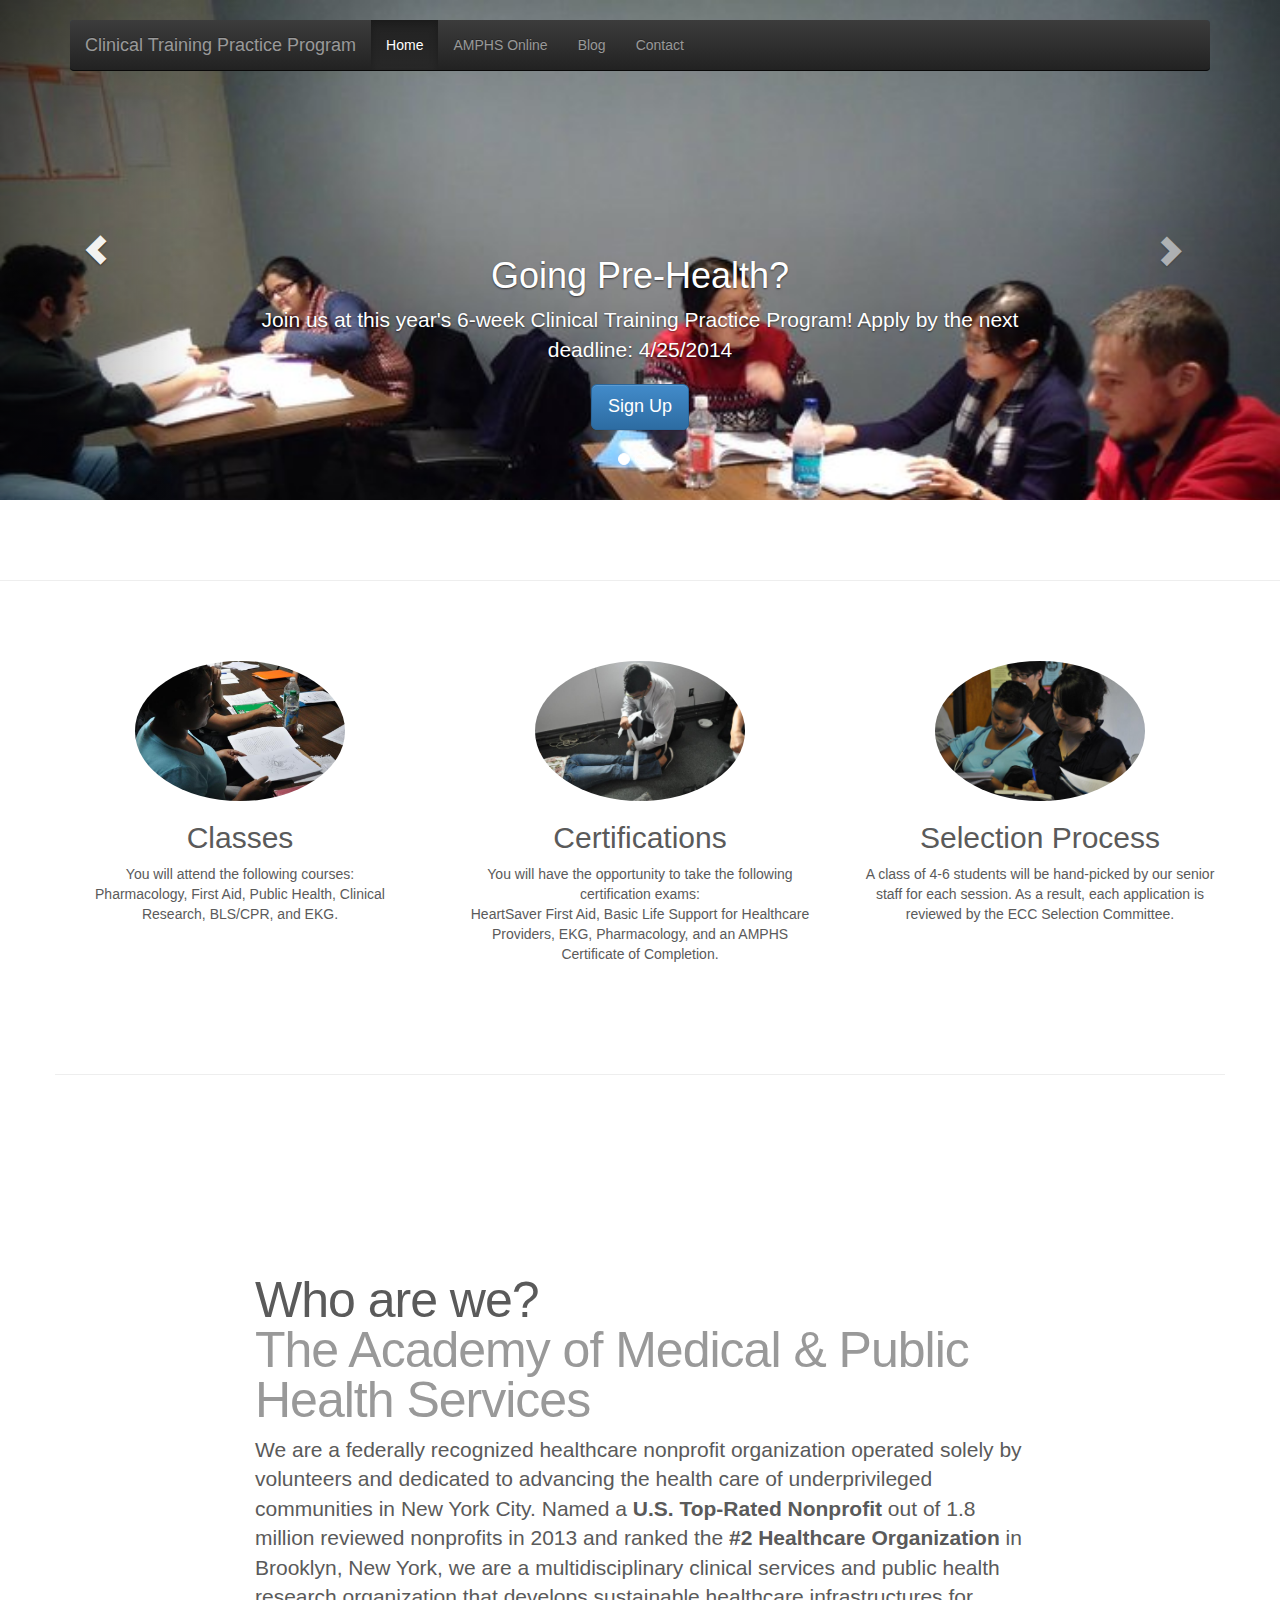
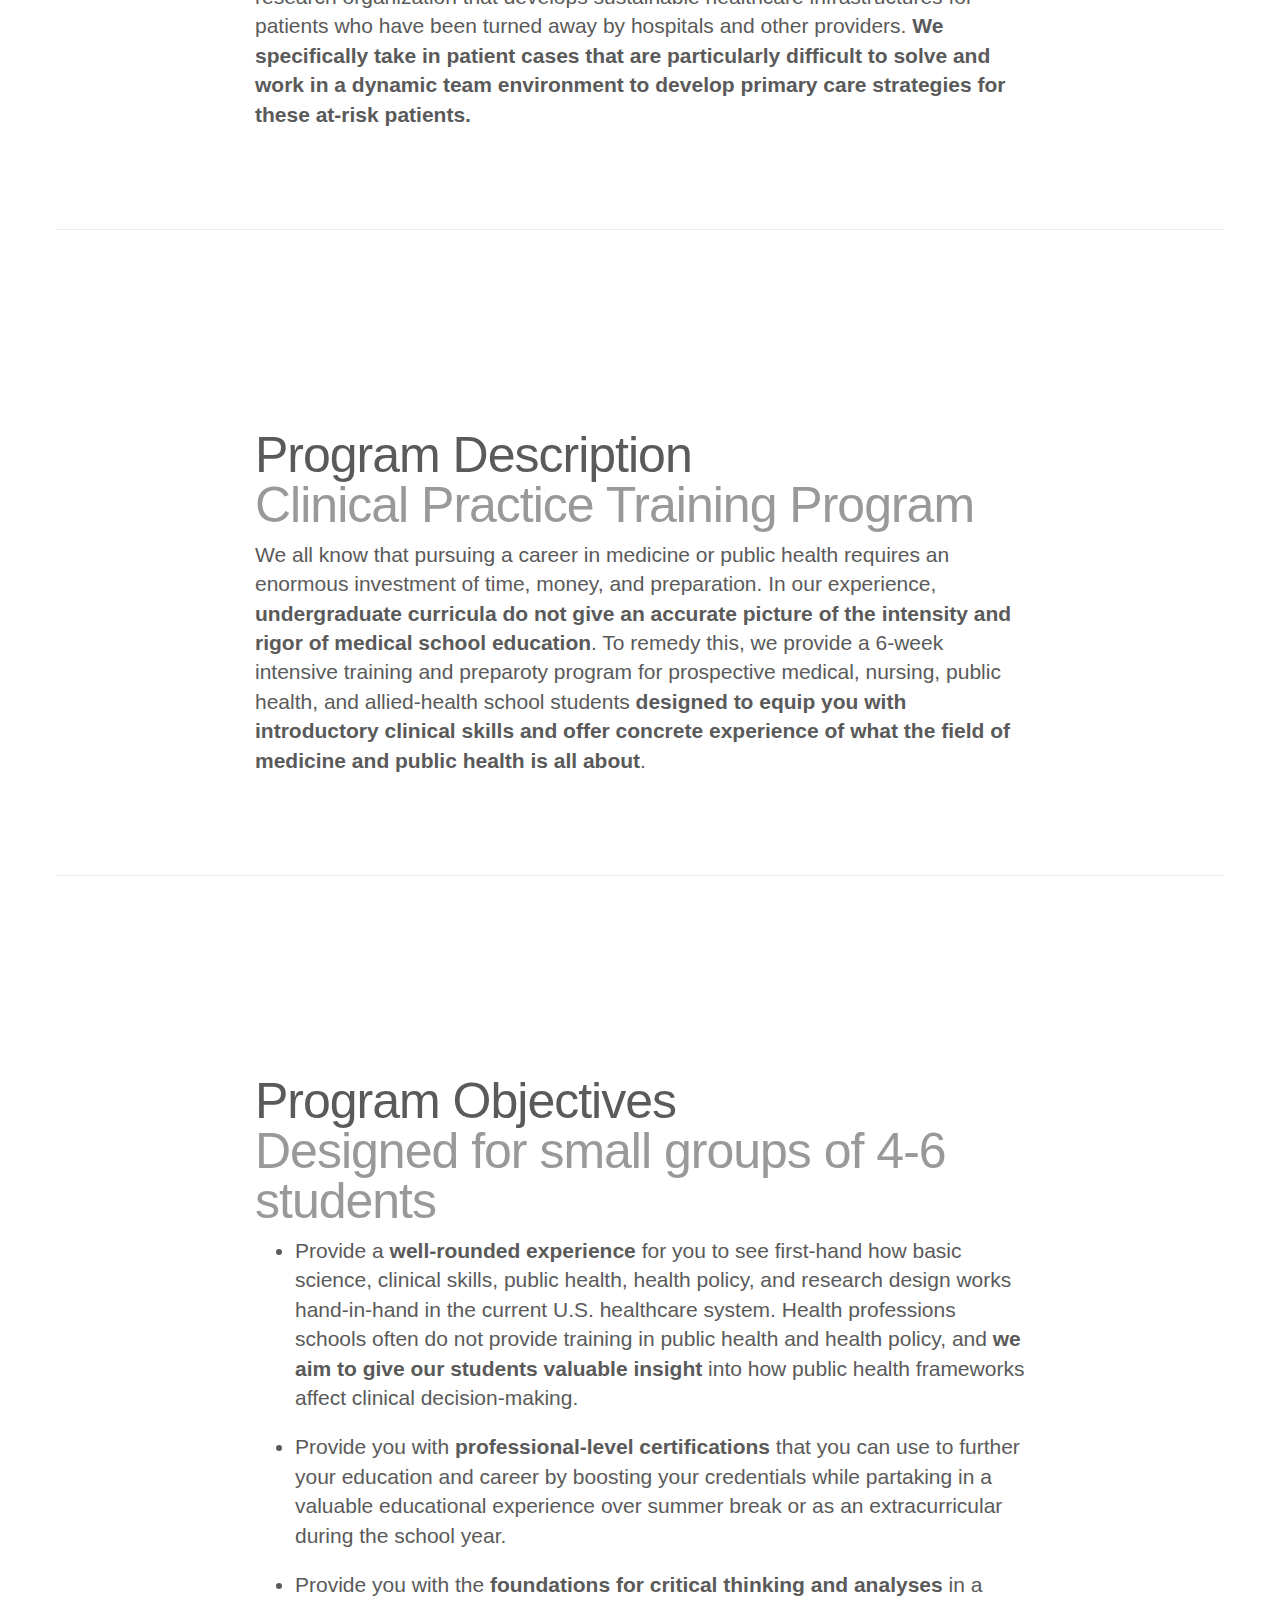
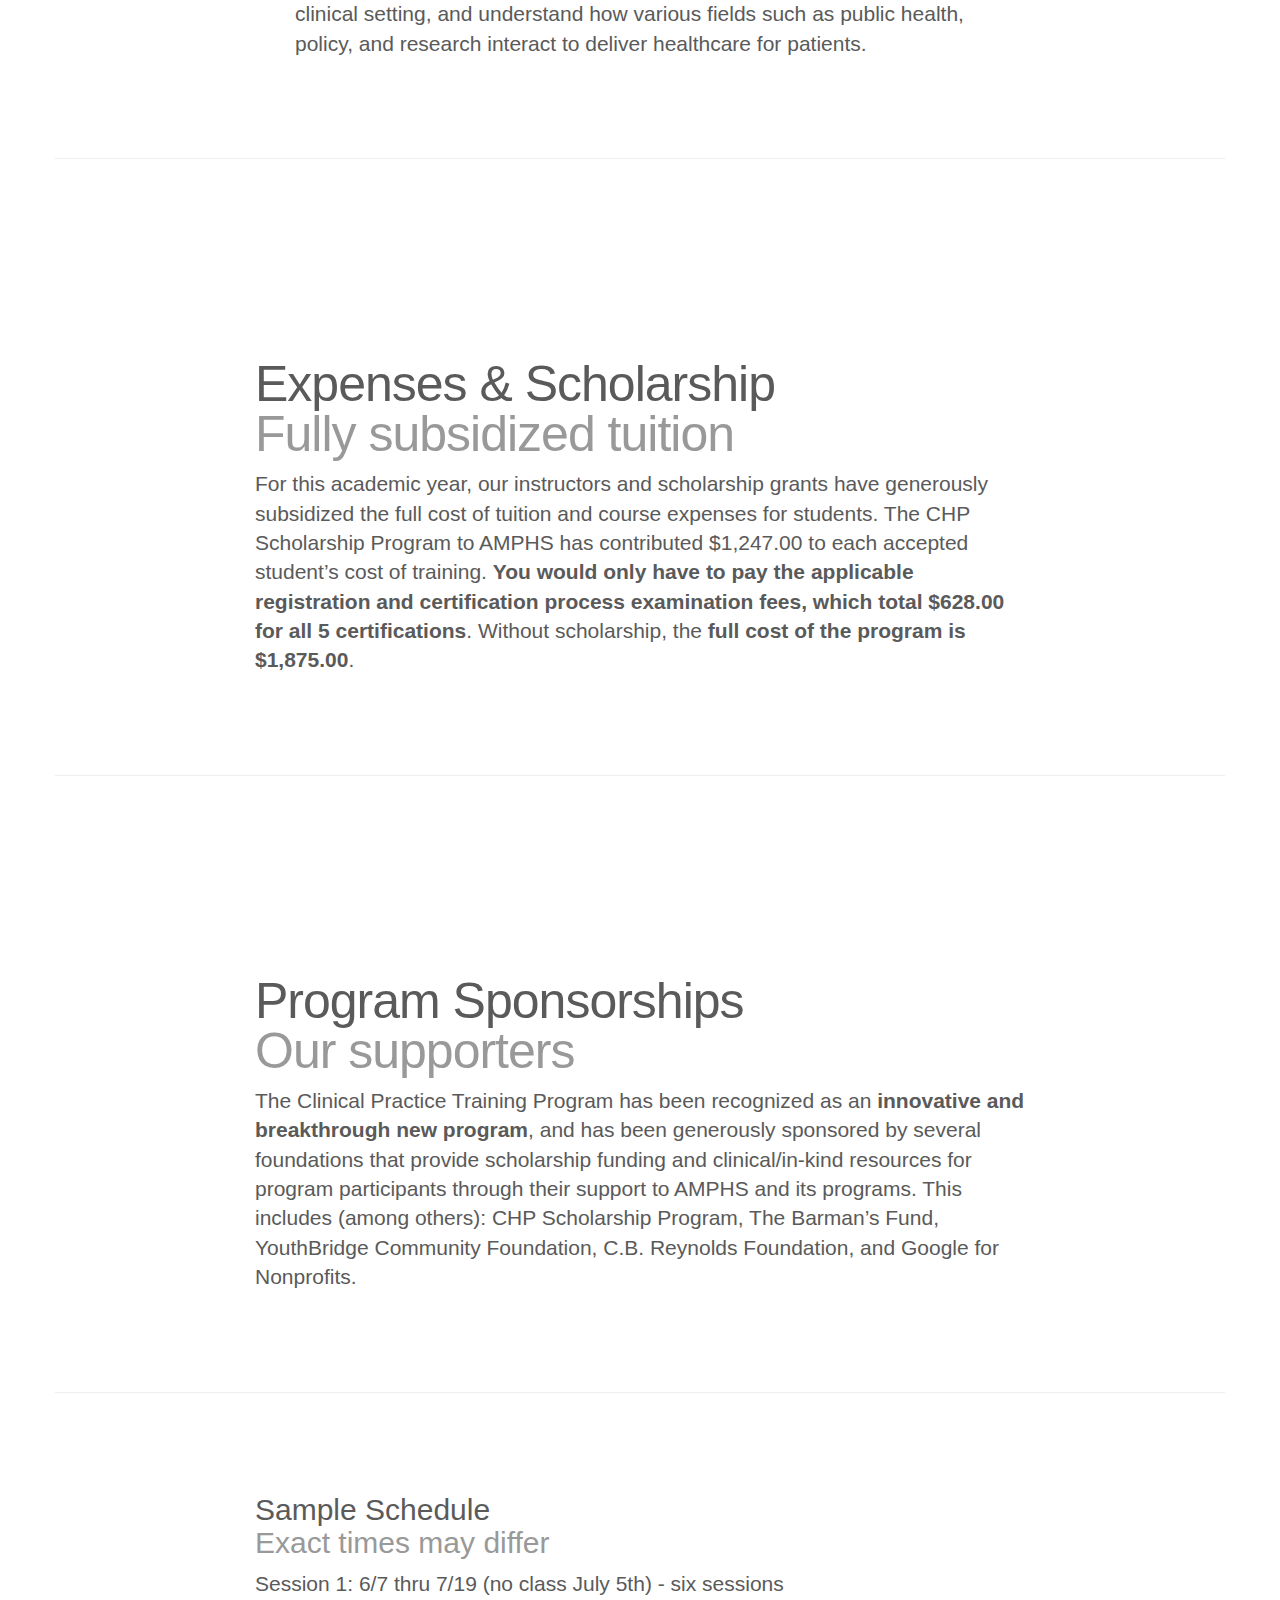
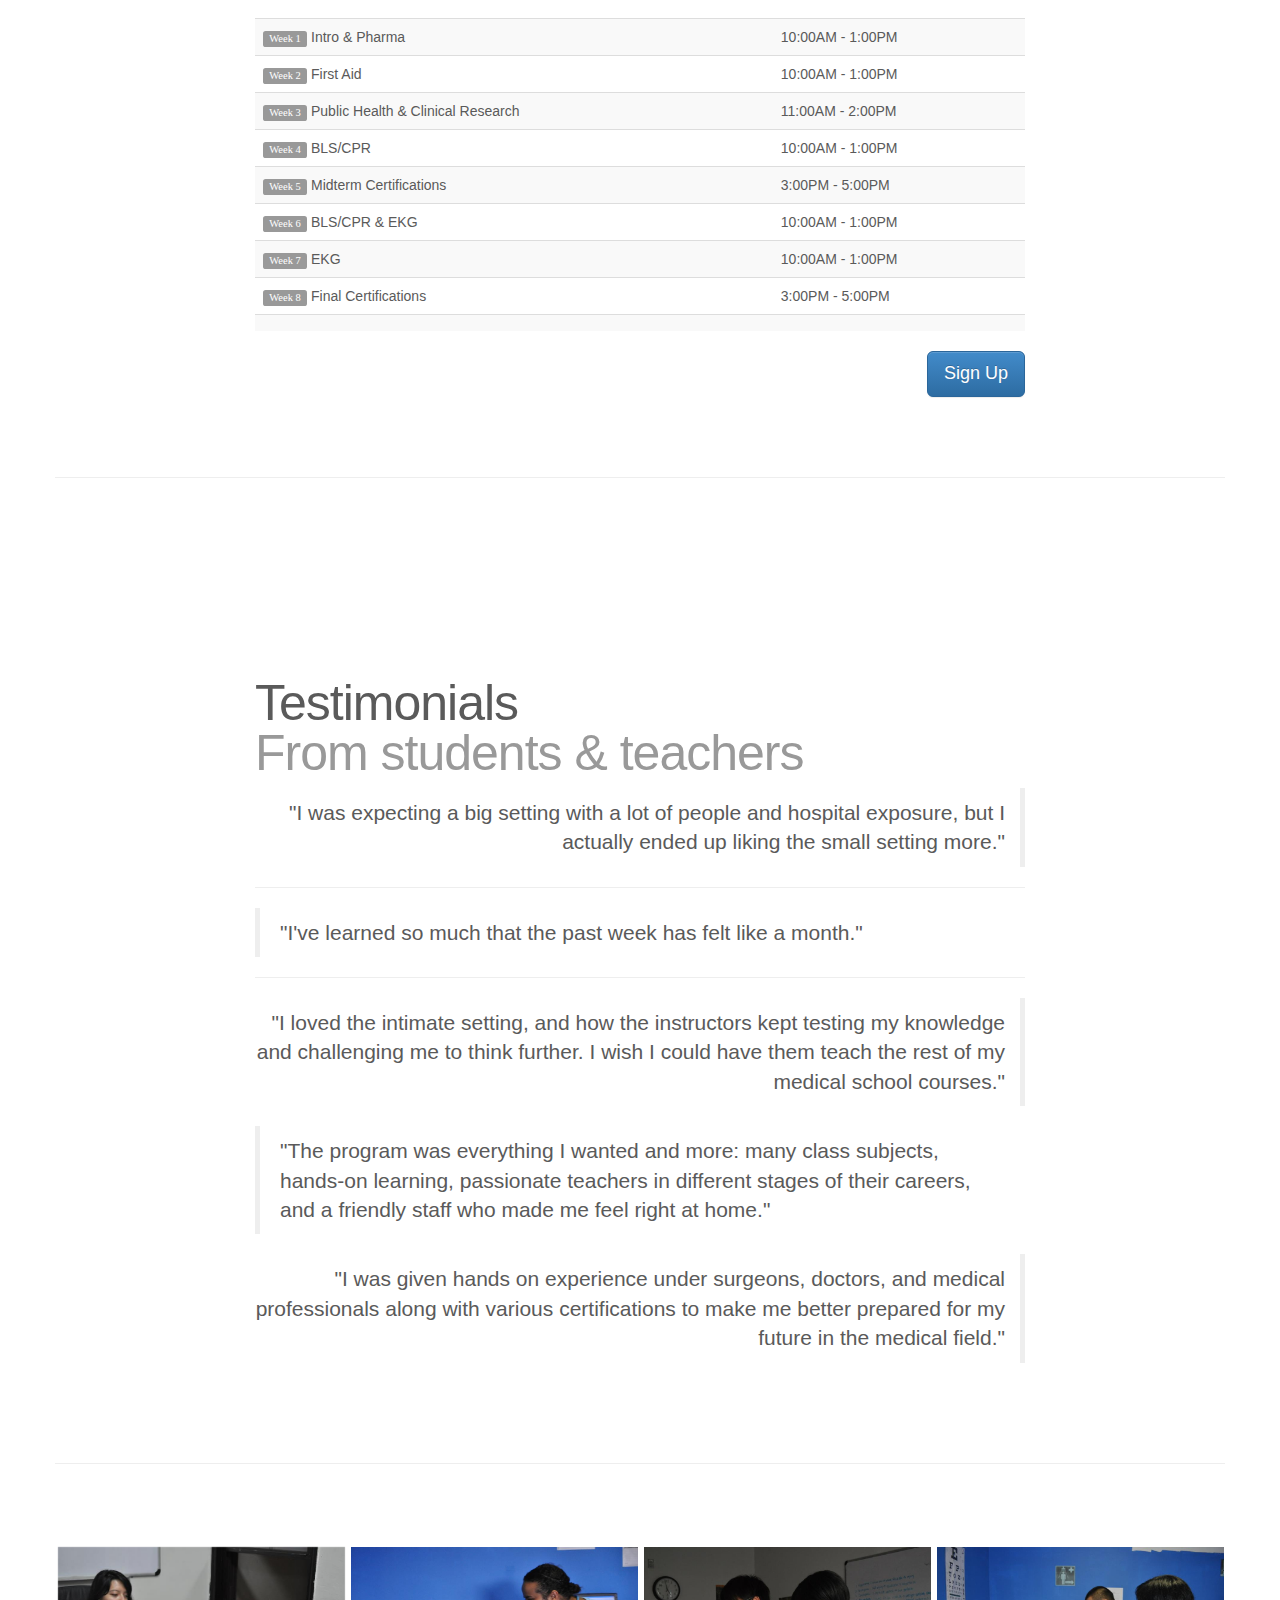
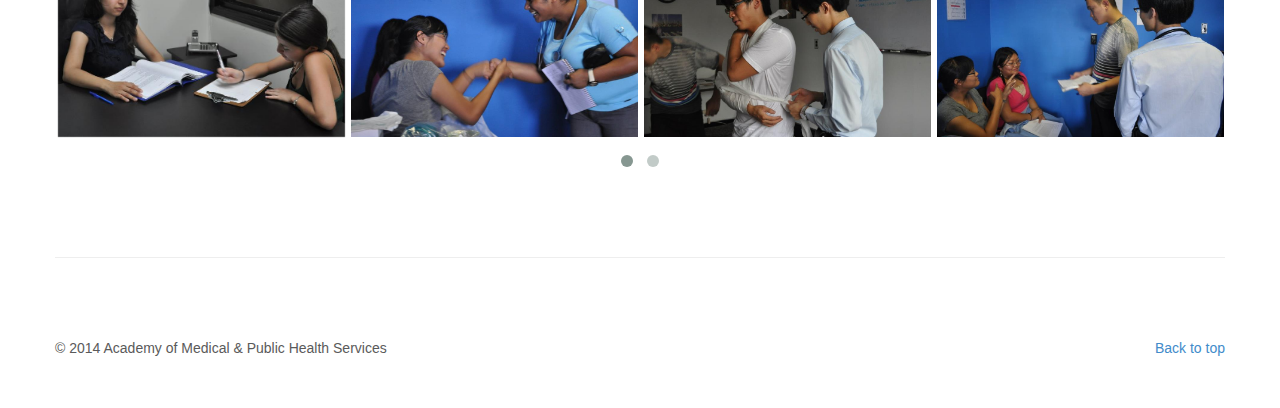
==== bootcamp.html @ 2141a736 "final changes" ====
<!DOCTYPE html>
<html lang="en">
  <head>
    <meta charset="utf-8">
    <meta http-equiv="X-UA-Compatible" content="IE=edge">
    <meta name="viewport" content="width=device-width, initial-scale=1">
    <meta name="description" content="">
    <meta name="author" content="">
    <link rel="shortcut icon" href="../lib/ico/favicon.ico">

    <title>AMPHS Clinical Bootcamp</title>

    <!-- Bootstrap core CSS -->
    <link href="lib/css/bootstrap.min.css" rel="stylesheet">
    <link href="lib/css/bootstrap-theme.min.css" rel="stylesheet">
    <link href="lib/css/owl.carousel.css" rel="stylesheet">
    <link href="lib/css/owl.theme.css" rel="stylesheet">
    <link href="style.css" rel="stylesheet">
    <script src="lib/js/countdown.js"></script>

    <!-- Just for debugging purposes. Don't actually copy this line! -->
    <!--[if lt IE 9]><script src="../../assets/js/ie8-responsive-file-warning.js"></script><![endif]-->

    <!-- HTML5 shim and Respond.js IE8 support of HTML5 elements and media queries -->
    <!--[if lt IE 9]>
      <script src="https://oss.maxcdn.com/libs/html5shiv/3.7.0/html5shiv.js"></script>
      <script src="https://oss.maxcdn.com/libs/respond.js/1.4.2/respond.min.js"></script>
    <![endif]-->

    <!-- Custom styles for this template -->
    <link href="lib/css/carousel.css" rel="stylesheet">
  </head>
<!-- NAVBAR
================================================== -->
  <body>
    <div class="navbar-wrapper">
      <div class="container">
        <div class="navbar navbar-inverse navbar-static-top" role="navigation">
          <div class="container">
            <div class="navbar-header">
              <button type="button" class="navbar-toggle" data-toggle="collapse" data-target=".navbar-collapse">
                <span class="sr-only">Toggle navigation</span>
                <span class="icon-bar"></span>
                <span class="icon-bar"></span>
                <span class="icon-bar"></span>
              </button>
              <a class="navbar-brand" href="#">Clinical Training Practice Program</a>
            </div>
            <div class="navbar-collapse collapse">
              <ul class="nav navbar-nav">
                <li class="active"><a href="#">Home</a></li>
                <li><a href="http://www.amphsonline.org">AMPHS Online</a></li>
                <li><a href="http://www.amphsnationalnews.wordpress.com/">Blog</a></li>
                <li><a href="http://www.amphsonline.org/contact/">Contact</a></li>
              </ul>
            </div>
          </div>
        </div>
      </div>
    </div>


    <!-- Carousel
    ================================================== -->
    <div id="myCarousel" class="carousel slide" data-ride="carousel">
      <!-- Indicators -->
      <ol class="carousel-indicators">
        <li data-target="#myCarousel" data-slide-to="0" class="active"></li>
        <li data-target="#myCarousel" data-slide-to="1"></li>
        <li data-target="#myCarousel" data-slide-to="2"></li>
      </ol>
      <div class="carousel-inner">
        <div class="item active">
          <img src="img/c-1.jpg">
          <div class="container">
            <div class="carousel-caption">
              <h1>Going Pre-Health?</h1>
              <p>Join us at this year's 6-week Clinical Training Practice Program! Apply by the next deadline: 4/25/2014</p>
              <a href="appform.html"><button type="button" class="btn btn-primary btn-lg btn-mid">Sign Up</button></a>
              <br/><br/>
            </div>
          </div>
        </div>
        <div class="item">
          <img src="img/c-2.jpg">
          <div class="container">
            <div class="carousel-caption">
              <h1>Attend Valuable Courses</h1>
              <p>You will attend courses that range from pharmacology, to public health, to clinical research methods. </p>
            </div>
          </div>
        </div>
        <div class="item">
          <img src="img/c-3.jpg">
          <div class="container">
            <div class="carousel-caption">
              <h1>Get Certified</h1>
              <p>In addition to being able to take these courses, you will receive all five of the key certifications needed for healthcare professionals.</p>
            </div>
          </div>
        </div>
      </div>
      <a class="left carousel-control" href="#myCarousel" data-slide="prev"><span class="glyphicon glyphicon-chevron-left"></span></a>
      <a class="right carousel-control" href="#myCarousel" data-slide="next"><span class="glyphicon glyphicon-chevron-right"></span></a>
    </div><!-- /.carousel -->



    <!-- Marketing messaging and featurettes
    ================================================== -->
    <!-- Wrap the rest of the page in another container to center all the content. -->
    <hr class="featurette-divider">
    <div class="container marketing">

      <!-- Three columns of text below the carousel -->
      <div class="row">
        <div class="col-lg-4">
          <img class="img-circle img-small" src="img/l-2.jpg">
          <h2>Classes</h2>
          <p>You will attend the following courses: <br>
          Pharmacology, First Aid, Public Health, Clinical Research, BLS/CPR, and EKG.</p>
        </div><!-- /.col-lg-4 -->
        <div class="col-lg-4">
          <img class="img-circle img-small" src="img/l-5.jpg">
          <h2>Certifications</h2>
          <p>You will have the opportunity to take the following certification exams: <br>
          HeartSaver First Aid, Basic Life Support for Healthcare Providers, EKG, Pharmacology, and an AMPHS Certificate of Completion.</p>
        </div><!-- /.col-lg-4 -->
        <div class="col-lg-4">
          <img class="img-circle img-small" src="img/m-3.jpg">
          <h2>Selection Process</h2>
          <p>A class of 4-6 students will be hand-picked by our senior staff for each session. As a result, each application is reviewed by the ECC Selection Committee.</p>
        </div><!-- /.col-lg-4 -->
      </div><!-- /.row -->


      <!-- START THE FEATURETTES -->
      <hr class="featurette-divider">
      <div class="row featurette">
        <div class="col-md-8 col-md-offset-2">
          <h2 class="featurette-heading">Who are we? <br><span class="text-muted">The Academy of Medical & Public Health Services</span></h2> 
          <p class="lead">We are a federally recognized healthcare nonprofit
          organization operated solely by volunteers and dedicated to advancing the health care
          of underprivileged communities in New York City. Named a <b>U.S. Top-Rated Nonprofit</b> out of
          1.8 million reviewed nonprofits in 2013 and ranked the <b>#2 Healthcare Organization</b> in Brooklyn,
          New York, we are a multidisciplinary clinical services and public health research organization that
          develops sustainable healthcare infrastructures for patients who have been turned away by
          hospitals and other providers. <b>We specifically take in patient cases that are particularly
          difficult to solve and work in a dynamic team environment to develop primary care
          strategies for these at-risk patients.</b></p>
        </div>
      </div>

      <hr class="featurette-divider">
      <div class="row featurette">
        <div class="col-md-8 col-md-offset-2">
          <h2 class="featurette-heading">Program Description <br><span class="text-muted">Clinical Practice Training Program</span></h2>
          <p class="lead">We all know that pursuing a career in medicine or public health requires an enormous investment of time, money, and preparation. In our experience, <b>undergraduate curricula do not give an accurate picture of the intensity and rigor of medical school education</b>. To remedy this, we provide a 6-week intensive training and preparoty program for prospective medical, nursing, public health, and allied-health school students <b>designed to equip you with introductory clinical skills and offer concrete experience of what the field of medicine and public health is all about</b>.</p>
        </div>
      </div>

      <hr class="featurette-divider">
      <div class="row featurette">
        <div class="col-md-8 col-md-offset-2">
          <h2 class="featurette-heading">Program Objectives <br><span class="text-muted">Designed for small groups of 4-6 students</span></h2>
          <ul>
            <li class="lead">Provide a <b>well-rounded experience</b> for you to see first-hand how basic science, clinical skills, public health, health policy, and research design works hand-in-hand in the current U.S. healthcare system. Health professions schools often do not provide training in public health and health policy, and <b>we aim to give our students valuable insight</b> into how public health frameworks affect clinical decision-making.</li>
            <li class="lead">Provide you with <b>professional-level certifications</b> that you can use to further your education and career by boosting your credentials while partaking in a valuable educational experience over summer break or as an extracurricular during the school year.</li>
            <li class="lead">Provide you with the <b>foundations for critical thinking and analyses</b> in a clinical setting, and understand how various fields such as public health, policy, and research interact to deliver healthcare for patients.</li>
          </ul>
        </div>
      </div>

      <hr class="featurette-divider">
      <div class="row featurette">
        <div class="col-md-8 col-md-offset-2">
          <h2 class="featurette-heading">Expenses & Scholarship <br><span class="text-muted">Fully subsidized tuition</span></h2>
         <p class="lead">For this academic year, our instructors and scholarship grants have generously subsidized the full cost of tuition and course expenses for students. The CHP Scholarship Program to AMPHS has
          contributed $1,247.00 to each accepted student’s cost of training. <b>You would only have
          to pay the applicable registration and certification process examination fees, which total
          $628.00 for all 5 certifications</b>. Without scholarship, the <b>full cost of the program is $1,875.00</b>.</p>
       </div>
      </div>

      <hr class="featurette-divider">
      <div class="row featurette">
        <div class="col-md-8 col-md-offset-2">
          <h2 class="featurette-heading">Program Sponsorships <br><span class="text-muted">Our supporters</span></h2>
          <p class="lead">The Clinical Practice Training Program has been recognized as an <b>innovative and breakthrough new program</b>, and has been generously sponsored by several foundations that provide scholarship funding and clinical/in-kind resources for program participants through their support to AMPHS and its programs. This includes (among others): CHP Scholarship Program, The Barman’s Fund, YouthBridge Community Foundation, C.B. Reynolds Foundation, and Google for Nonprofits.</p>
       </div>
      </div>

      <hr class="featurette-divider">
      <div class="row featurette">
        <div class="col-md-8 col-md-offset-2">
          <h2 class="heading">Sample Schedule <br> <span class="text-muted">Exact times may differ</span></h2>
          <p class="lead">Session 1: 6/7 thru 7/19 (no class July 5th) - six sessions <br/></p>
          <table class= "table table-striped">
              <tc>
                <tr><td><span class="label label-default">Week 1</span> Intro & Pharma </td><td>10:00AM - 1:00PM</div></td></tr>
                <tr><td><span class="label label-default">Week 2</span> First Aid </td><td>10:00AM - 1:00PM</td></tr>
                <tr><td><span class="label label-default">Week 3</span> Public Health & Clinical Research <td>11:00AM - 2:00PM</td></tr>
                <tr><td><span class="label label-default">Week 4</span> BLS/CPR </td><td>10:00AM - 1:00PM</td></tr>
                <tr><td><span class="label label-default">Week 5</span> Midterm Certifications</td> <td>3:00PM - 5:00PM</td></tr>
                <tr><td><span class="label label-default">Week 6</span> BLS/CPR & EKG </td><td>10:00AM - 1:00PM</td></tr>
                <tr><td><span class="label label-default">Week 7</span> EKG </td><td>10:00AM - 1:00PM</td></tr>
                <tr><td><span class="label label-default">Week 8</span> Final Certifications </td><td>3:00PM - 5:00PM</td></tr>
                <tr><td></td><td></td></tr>
              </tc>
          </table>
          <div class="text-right"><a href="appform.html"><button type="button" class="btn btn-primary btn-lg btn-mid">Sign Up</button></a></div>
        </div>
      </div>

      <hr class="featurette-divider">
      <div class="row featurette">
        <div class="col-md-8 col-md-offset-2">
          <h2 class="featurette-heading">Testimonials <br><span class="text-muted">From students & teachers</span></h2>
          <div>
            <blockquote class="blockquote-reverse lead">
              <p>"I was expecting a big setting with a lot of people and hospital exposure, but I actually ended up liking the small setting more."</p>
            </blockquote>
            <hr class="divider">
            <blockquote class="blockquote lead">
              <p>"I've learned so much that the past week has felt like a month."</p>
            </blockquote>
            <hr class="divider">
            <blockquote class="blockquote-reverse lead">
              <p>"I loved the intimate setting, and how the instructors kept testing my knowledge and challenging me to think further. I wish I could have them teach the rest of my medical school courses."</p>
            </blockquote>
            <blockquote class="blockquote lead">
              <p>"The program was everything I wanted and more: many class subjects, hands-on learning, passionate teachers in different stages of their careers, and a friendly staff who made me feel right at home."</p>
            </blockquote>
            <blockquote class="blockquote-reverse lead">
              <p>"I was given hands on experience under surgeons, doctors, and medical professionals along with various certifications to make me better prepared for my future in the medical field."</p>
            </blockquote>
         </div>
       </div>
      </div>
      <hr class="featurette-divider">

      <div class="row featurette">
        <div class="col-md-12">
          <div id="owl-carousel">
            <div class="item"><img src="img/l-1.jpg"></div>
            <div class="item"><img src="img/m-1.jpg"></div>
            <div class="item"><img src="img/l-3.jpg"></div>
            <div class="item"><img src="img/l-4.jpg"></div>
            <div class="item"><img src="img/m-2.jpg"></div>
            <div class="item"><img src="img/l-6.jpg"></div>
            <div class="item"><img src="img/l-7.jpg"></div>
            <div class="item"><img src="img/l-8.jpg"></div>
          </div>
        </div>
      </div>
      <hr class="featurette-divider">
      <!-- /END THE FEATURETTES -->

      <!-- FOOTER -->
      <footer>
        <p class="pull-right"><a href="#">Back to top</a></p>
        <p>&copy; 2014 Academy of Medical & Public Health Services</p>
      </footer>

    </div><!-- /.container -->


    <!-- Bootstrap core JavaScript
    ================================================== -->
    <!-- Placed at the end of the document so the pages load faster -->
    <script src="lib/js/jquery-2.1.0.min.js"></script>
    <script src="lib/js/bootstrap.min.js"></script>
    <script src="lib/js/owl.carousel.min.js"></script>
    <script src="bootcamp.js"></script>
  </body>
</html>
---- style.css ----
.img-small {
	height: 140px;
	width: auto;
}

.img-large {
	height: 500px;
	width: auto;
}

.label {
	font-family: "helvetica neue";
	font-weight: normal;
}

.center {
	text-align: center;
}

#owl-carousel .item{
  margin: 3px;
}
#owl-carousel .item img{
  display: block;
  width: 100%;
  height: auto;
}

.navbar {
	background-color: #2c3e50 !important;
	width: 100% !important;
}

.carousel-inner .item img {
	max-width: 99999px;
}

.inline {
	display: inline;
	min-width: 100%;
}

.center {
	margin-left: auto;
	margin-right: auto;
}
---- lib/css/carousel.css ----
/* GLOBAL STYLES
-------------------------------------------------- */
/* Padding below the footer and lighter body text */

body {
  padding-bottom: 40px;
  color: #5a5a5a;
}



/* CUSTOMIZE THE NAVBAR
-------------------------------------------------- */

/* Special class on .container surrounding .navbar, used for positioning it into place. */
.navbar-wrapper {
  position: absolute;
  top: 0;
  right: 0;
  left: 0;
  z-index: 20;
}

/* Flip around the padding for proper display in narrow viewports */
.navbar-wrapper .container {
  padding-right: 0;
  padding-left: 0;
}
.navbar-wrapper .navbar {
  padding-right: 15px;
  padding-left: 15px;
}


/* CUSTOMIZE THE CAROUSEL
-------------------------------------------------- */

/* Carousel base class */
.carousel {
  height: 500px;
  margin-bottom: 60px;
}
/* Since positioning the image, we need to help out the caption */
.carousel-caption {
  z-index: 10;
}

/* Declare heights because of positioning of img element */
.carousel .item {
  height: 500px;
  background-color: #777;
}
.carousel-inner > .item > img {
  position: absolute;
  top: 0;
  left: 0;
  min-width: 100%;
  min-height: 500px;
  height: auto;
}



/* MARKETING CONTENT
-------------------------------------------------- */

/* Pad the edges of the mobile views a bit */
.marketing {
  padding-right: 15px;
  padding-left: 15px;
}

/* Center align the text within the three columns below the carousel */
.marketing .col-lg-4 {
  margin-bottom: 20px;
  text-align: center;
}
.marketing h2 {
  font-weight: normal;
}
.marketing .col-lg-4 p {
  margin-right: 10px;
  margin-left: 10px;
}


/* Featurettes
------------------------- */

.featurette-divider {
  margin: 80px 0; /* Space out the Bootstrap <hr> more */
}

/* Thin out the marketing headings */
.featurette-heading {
  font-weight: 300;
  line-height: 1;
  letter-spacing: -1px;
}



/* RESPONSIVE CSS
-------------------------------------------------- */

@media (min-width: 768px) {

  /* Remove the edge padding needed for mobile */
  .marketing {
    padding-right: 0;
    padding-left: 0;
  }

  /* Navbar positioning foo */
  .navbar-wrapper {
    margin-top: 20px;
  }
  .navbar-wrapper .container {
    padding-right: 15px;
    padding-left:  15px;
  }
  .navbar-wrapper .navbar {
    padding-right: 0;
    padding-left:  0;
  }

  /* The navbar becomes detached from the top, so we round the corners */
  .navbar-wrapper .navbar {
    border-radius: 4px;
  }

  /* Bump up size of carousel content */
  .carousel-caption p {
    margin-bottom: 20px;
    font-size: 21px;
    line-height: 1.4;
  }

  .featurette-heading {
    font-size: 50px;
  }
}

@media (min-width: 992px) {
  .featurette-heading {
    margin-top: 120px;
  }
}
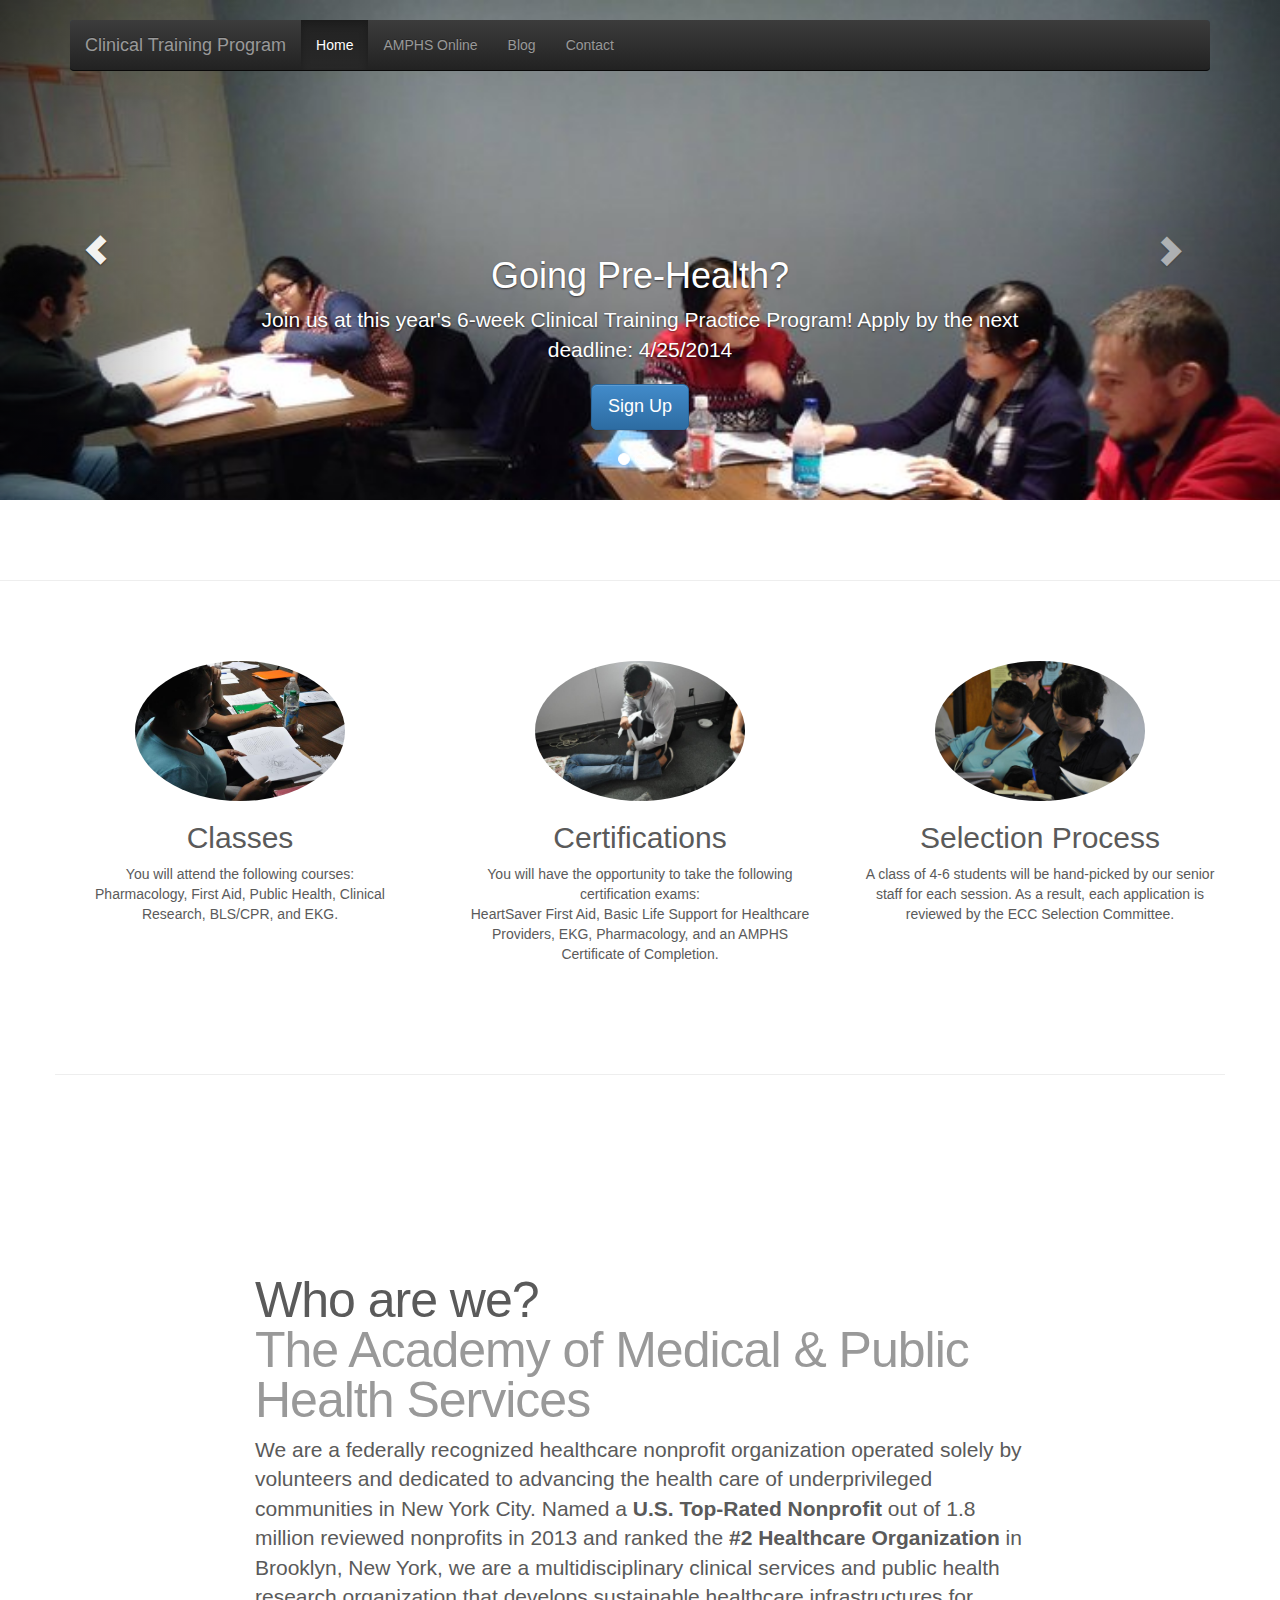
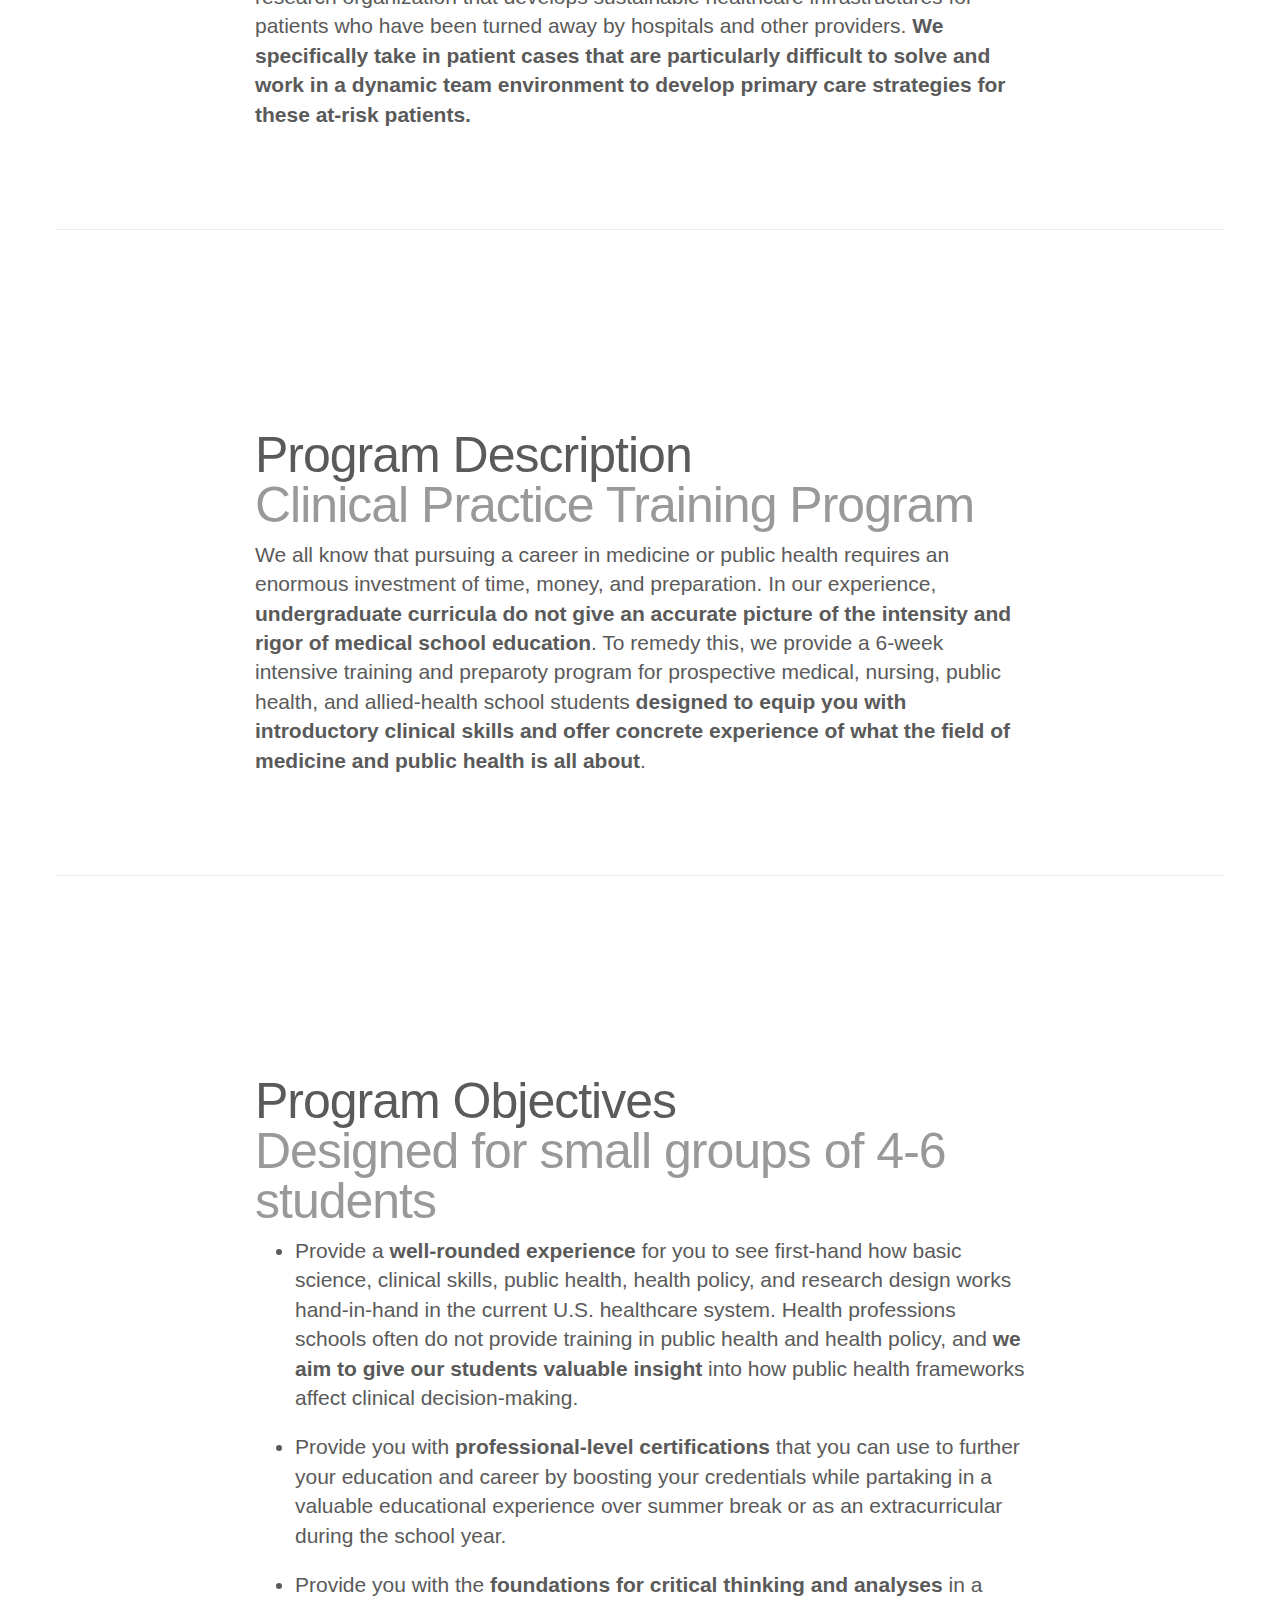
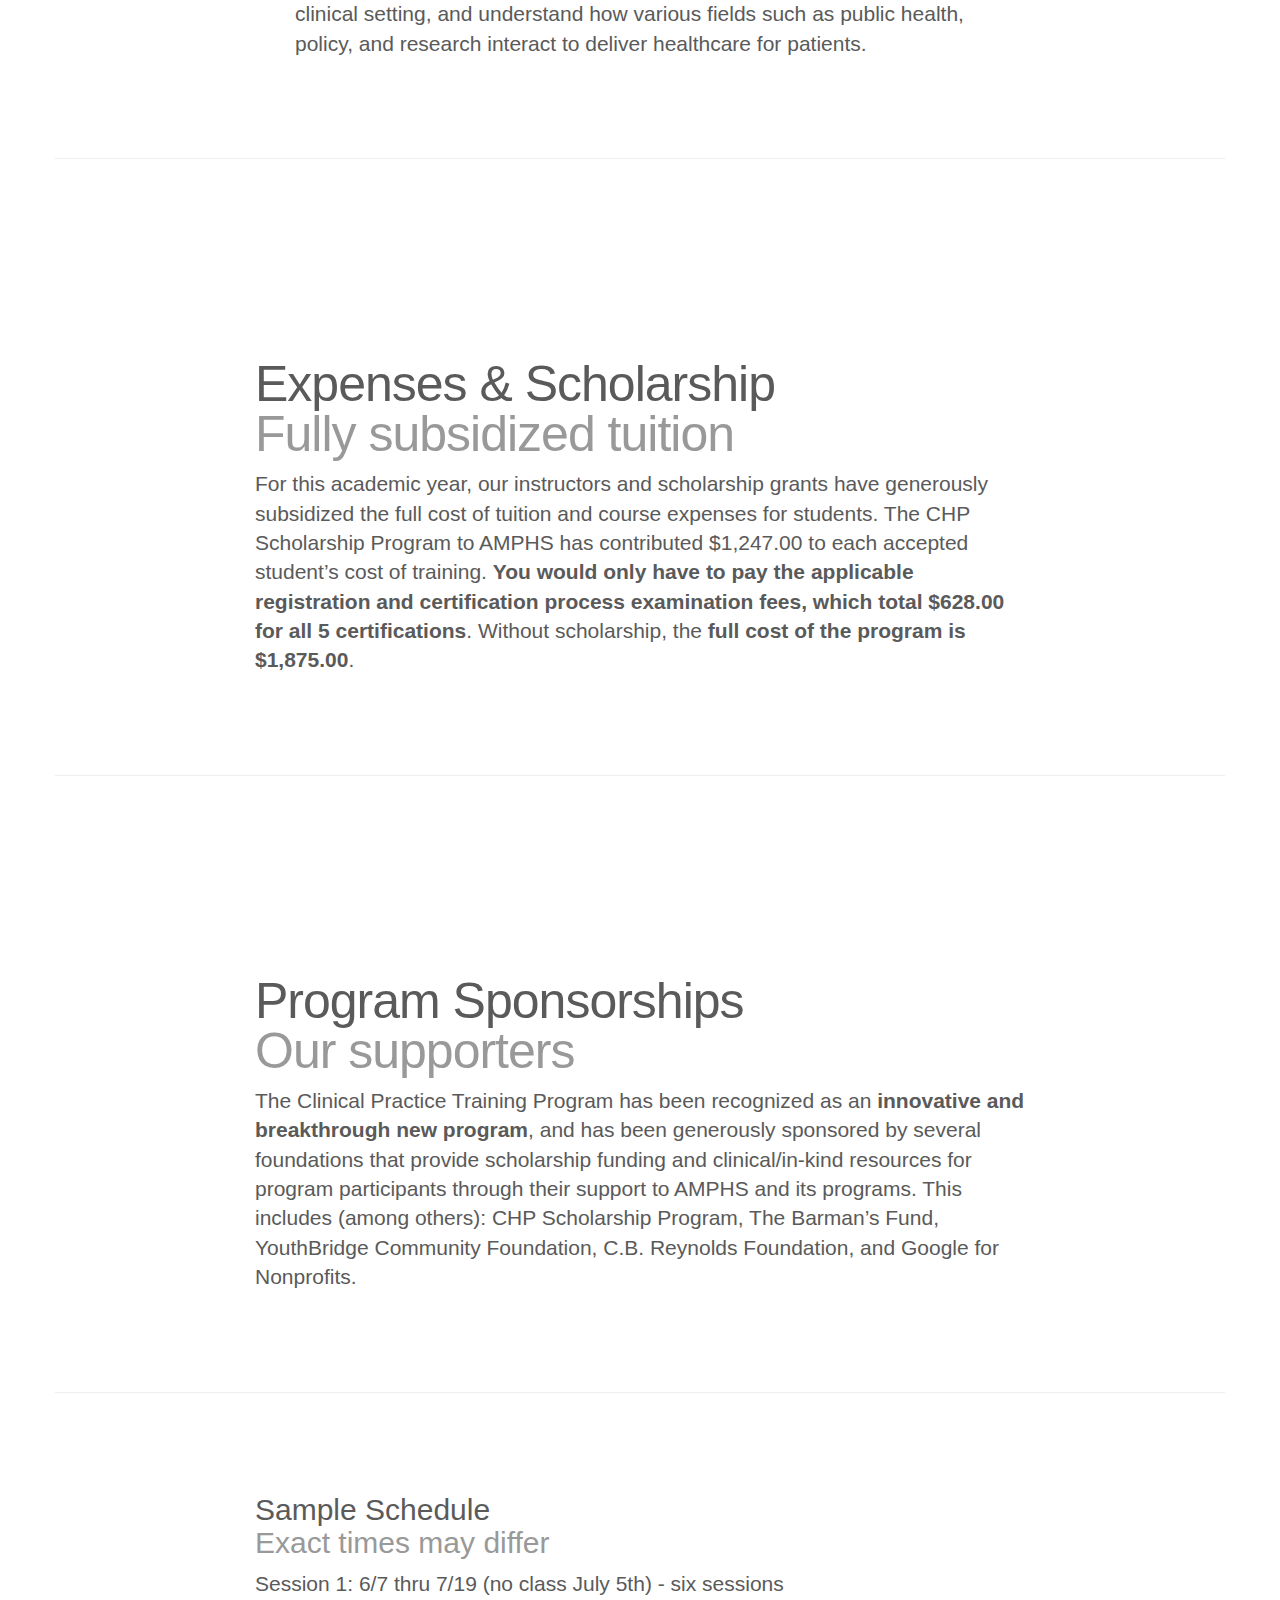
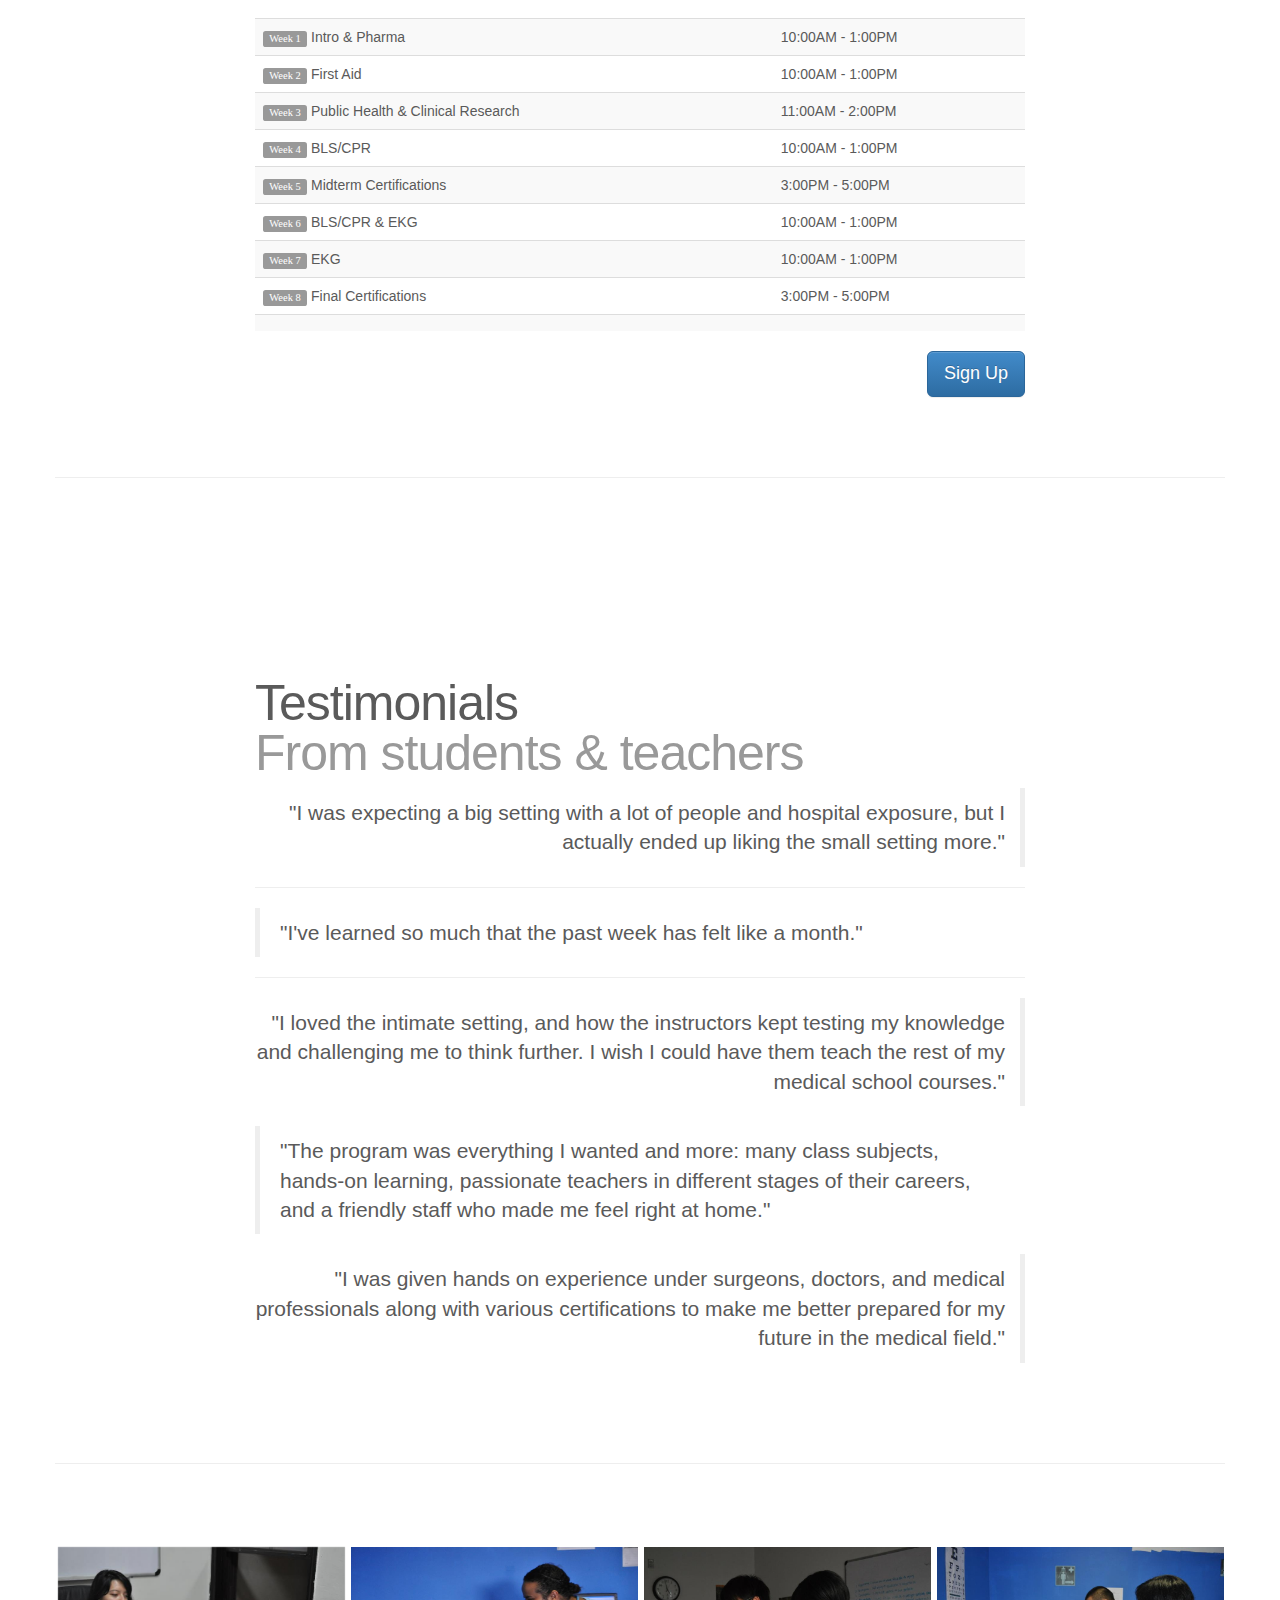
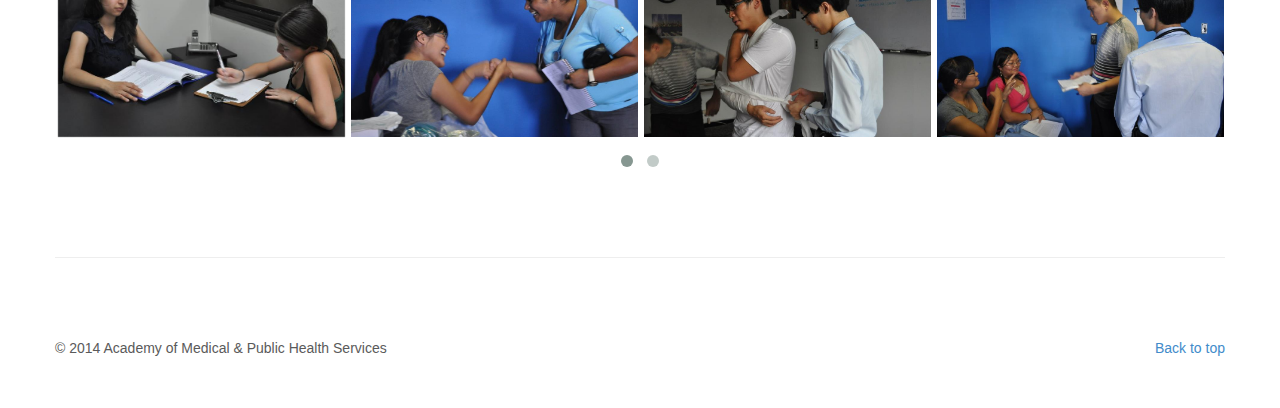
==== commit 13173291: "fawkin boolshit" ====
--- a/bootcamp.html
+++ b/bootcamp.html
@@ -44,7 +44,7 @@
                 <span class="icon-bar"></span>
                 <span class="icon-bar"></span>
               </button>
-              <a class="navbar-brand" href="#">Clinical Training Practice Program</a>
+              <a class="navbar-brand" href="#">Clinical Training Program</a>
             </div>
             <div class="navbar-collapse collapse">
               <ul class="nav navbar-nav">
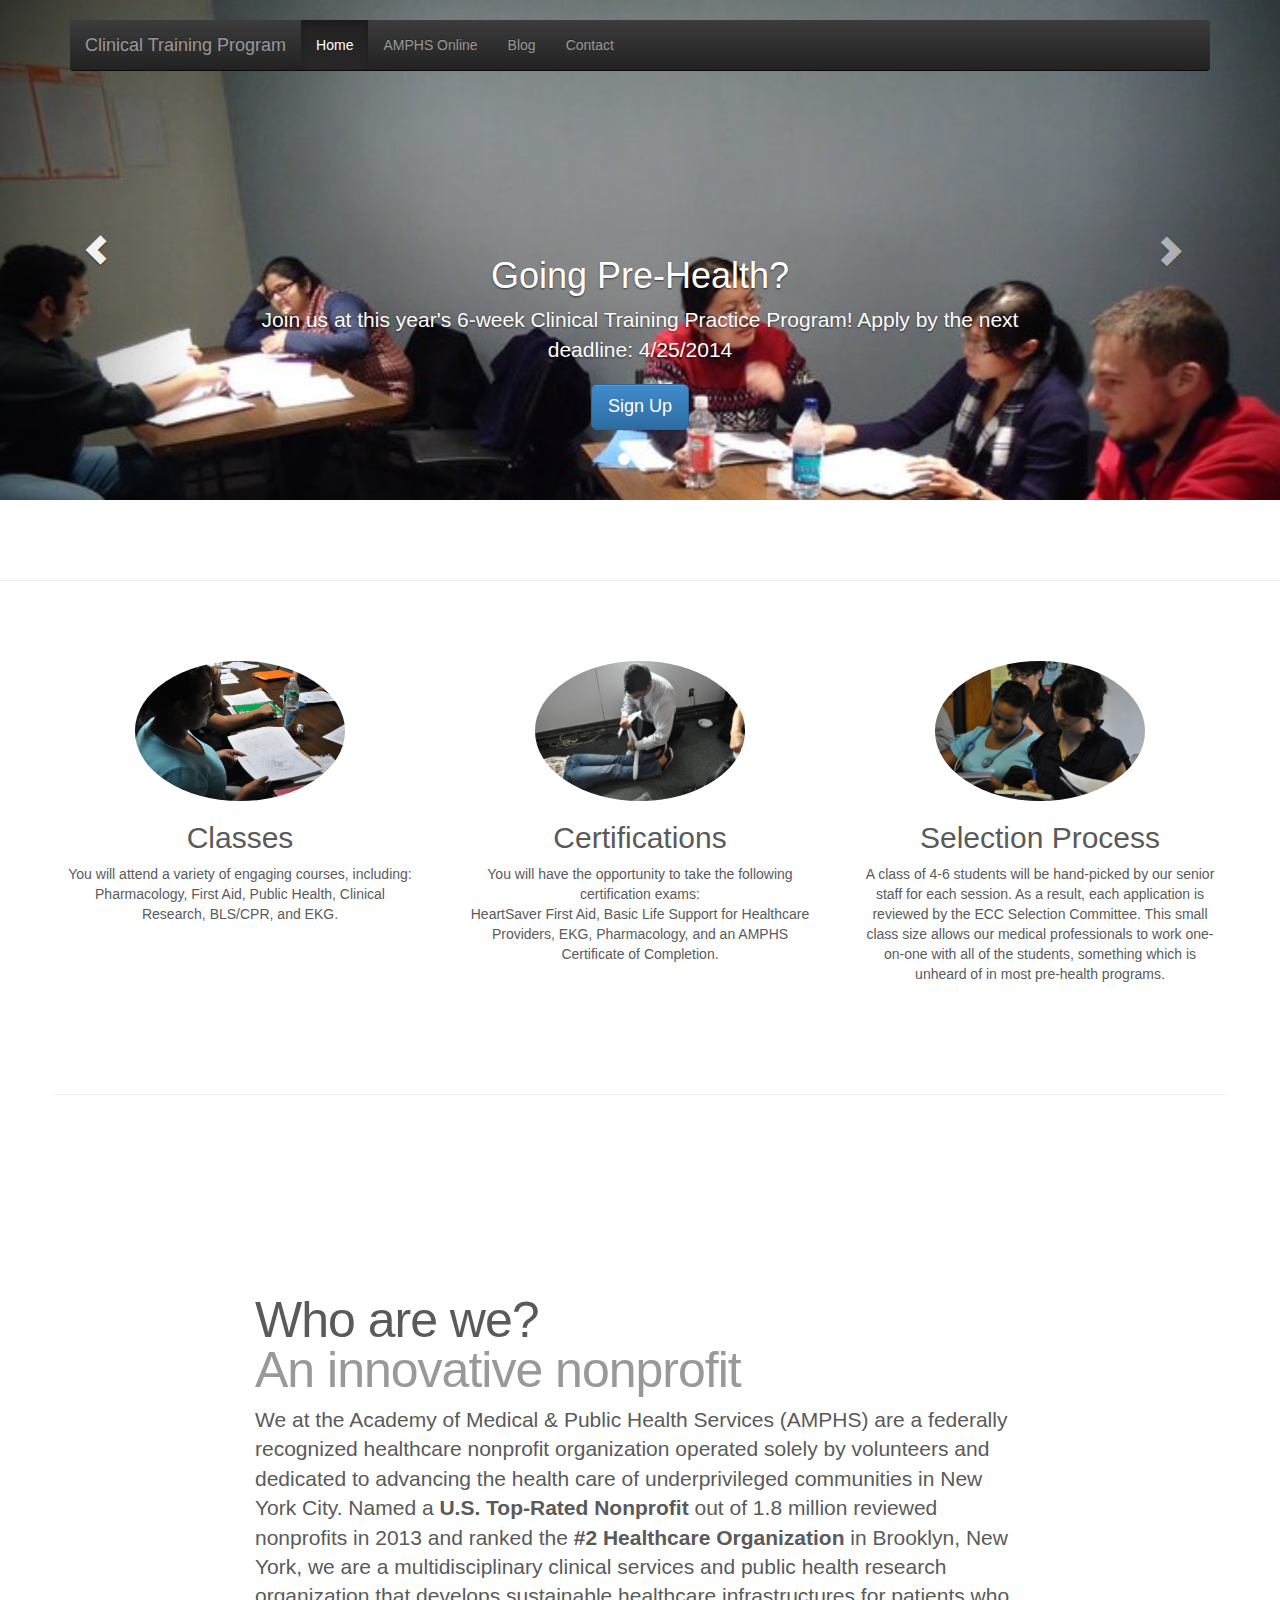
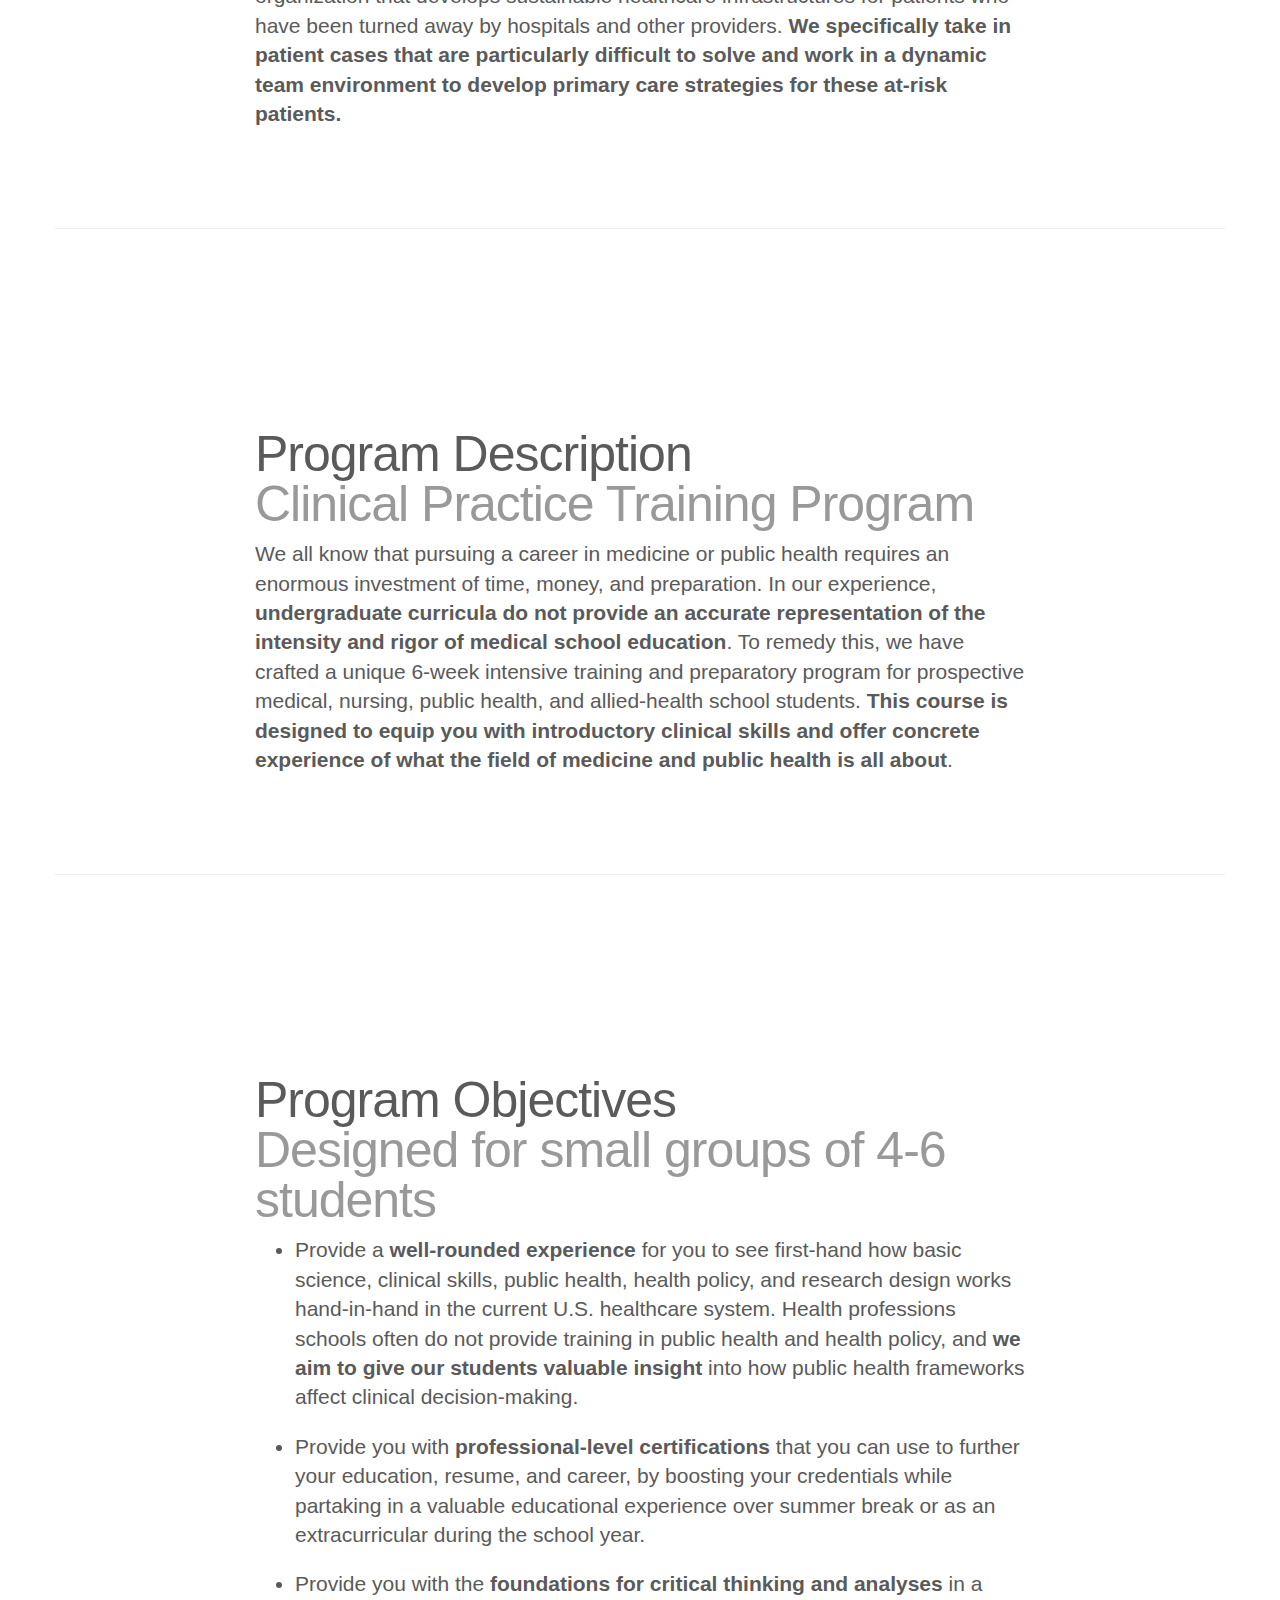
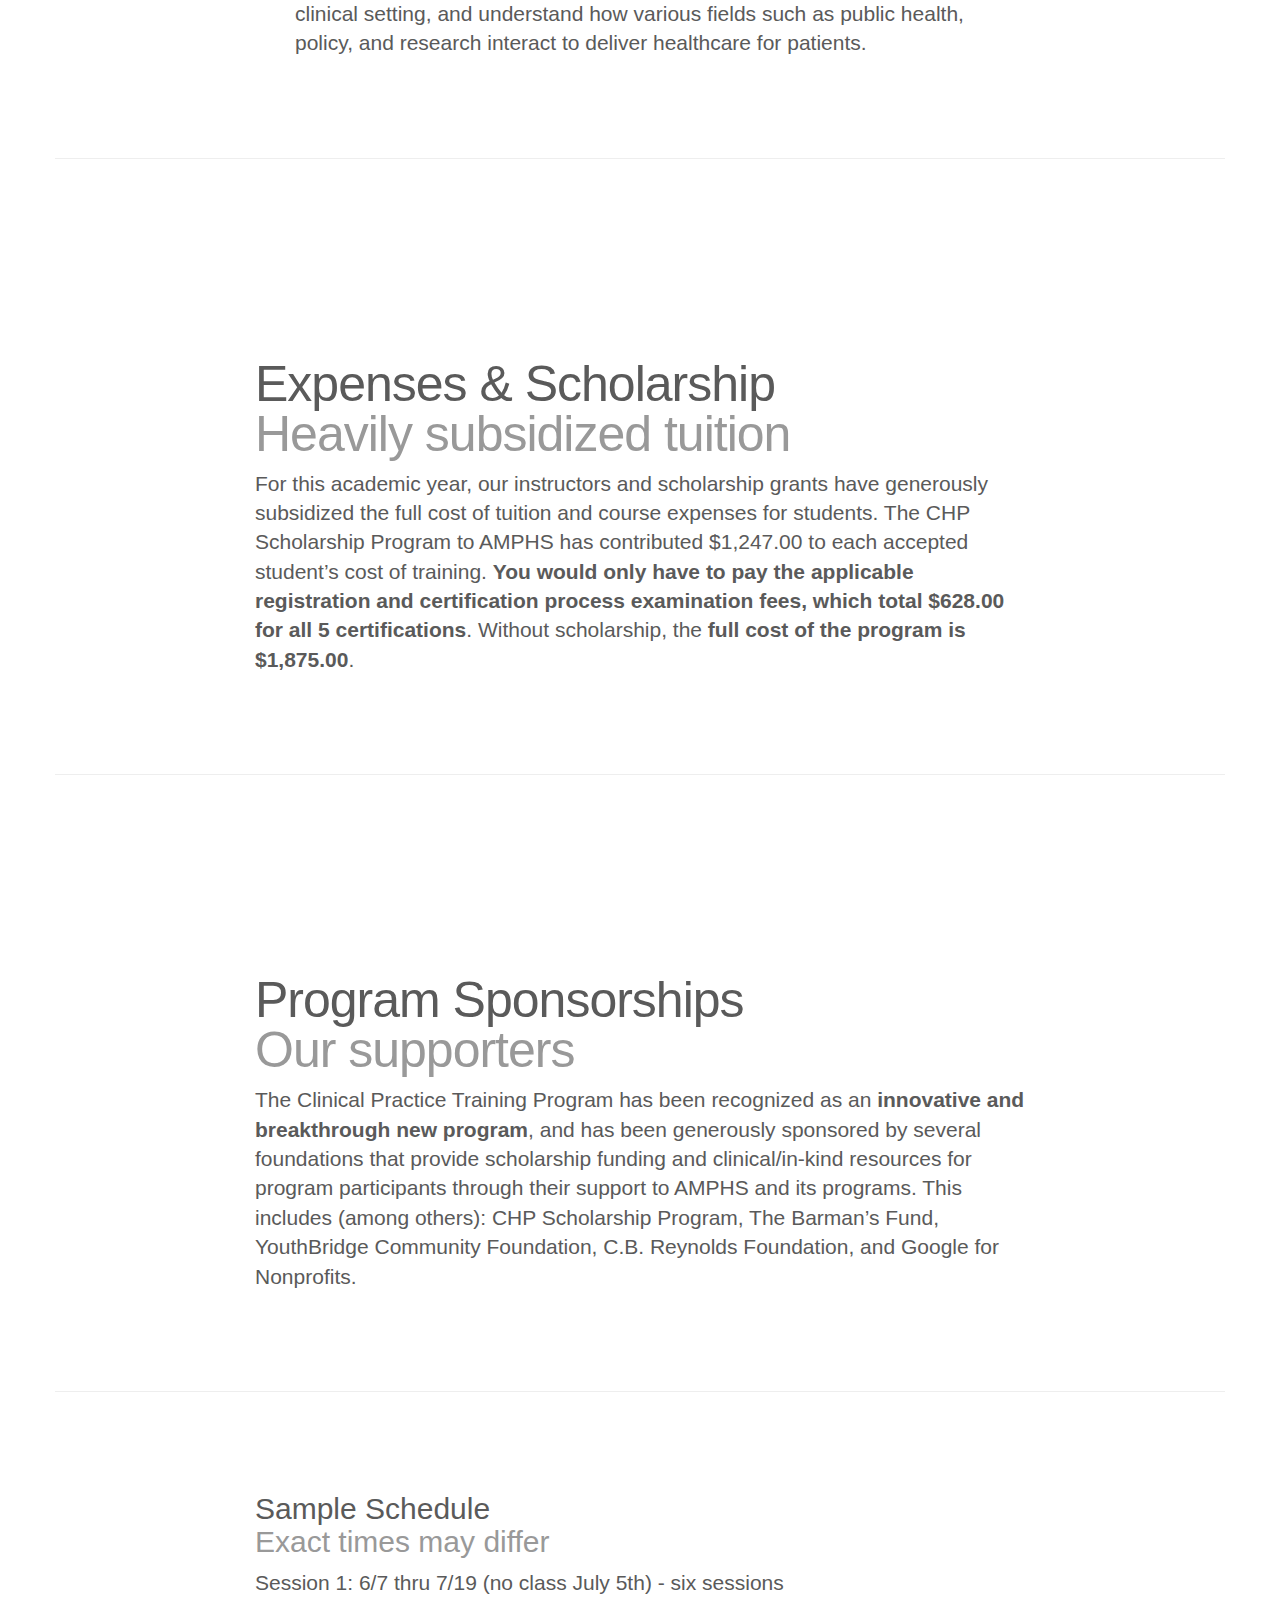
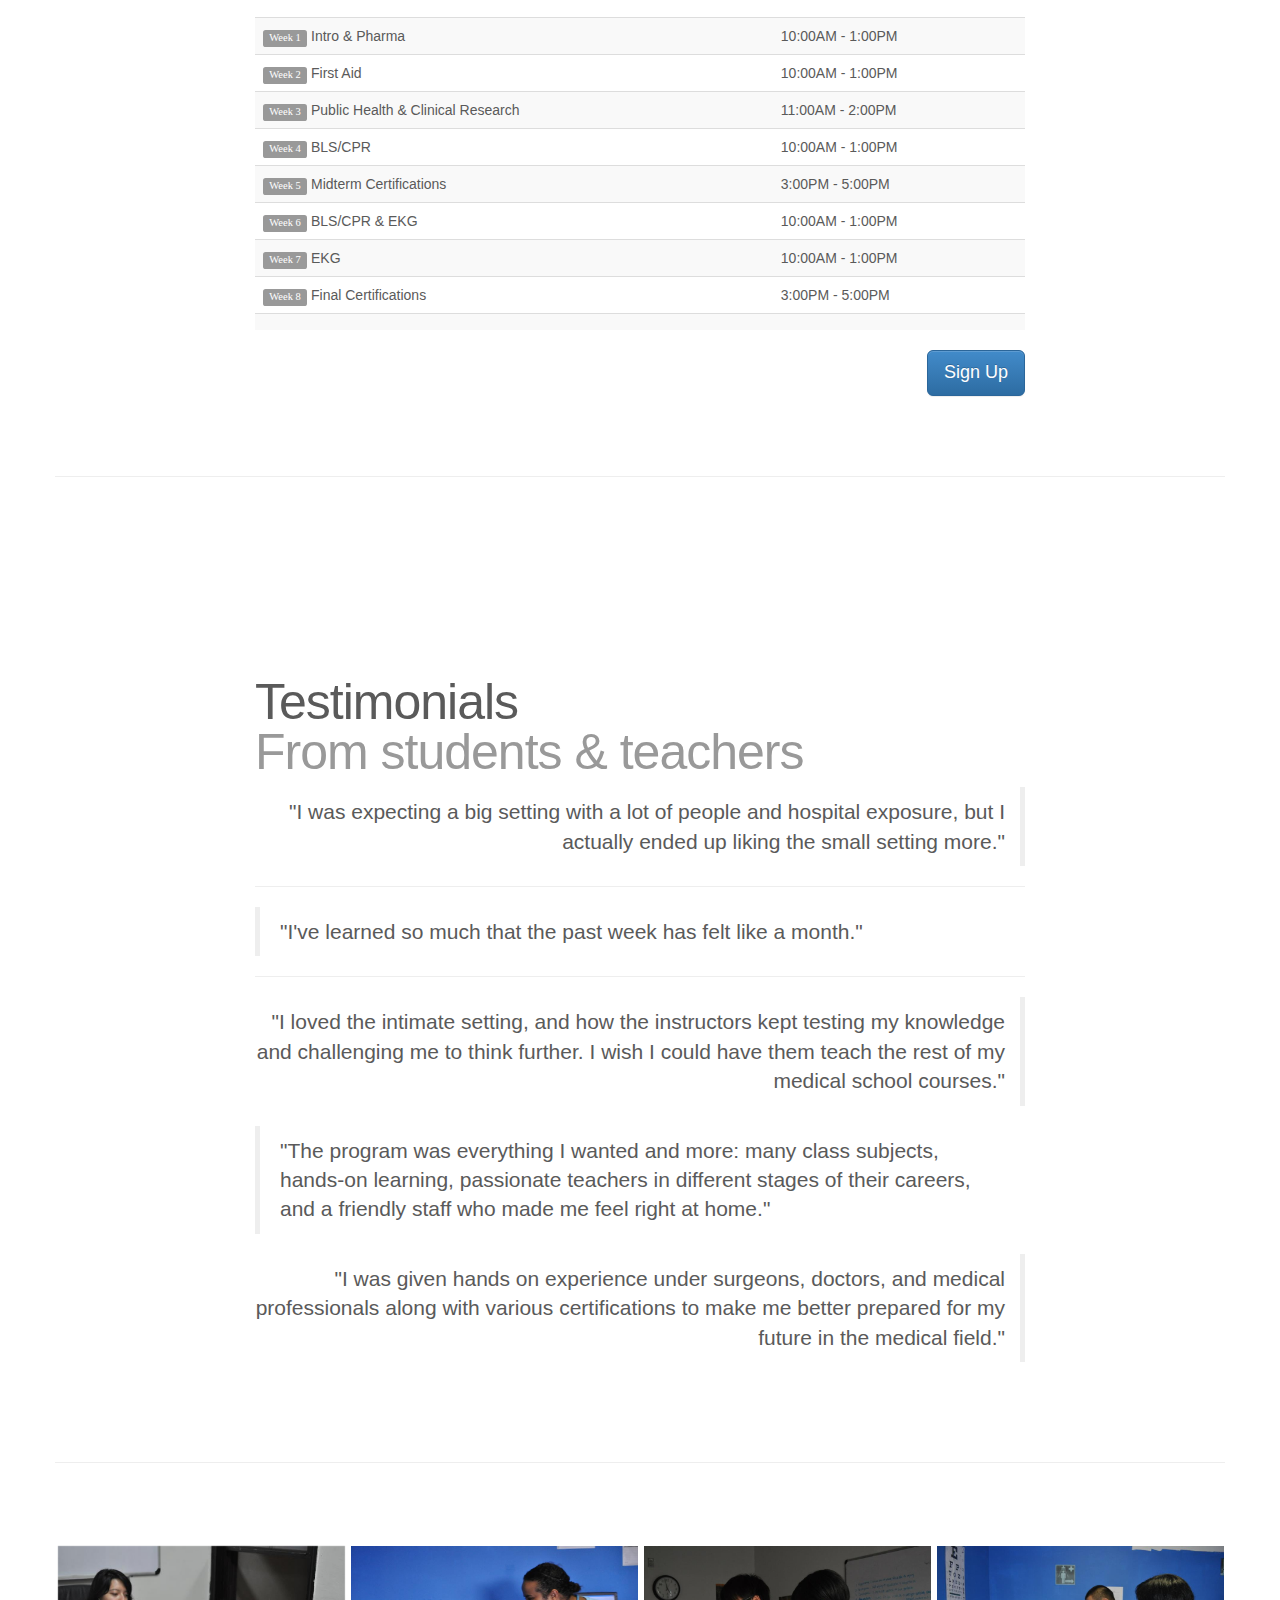
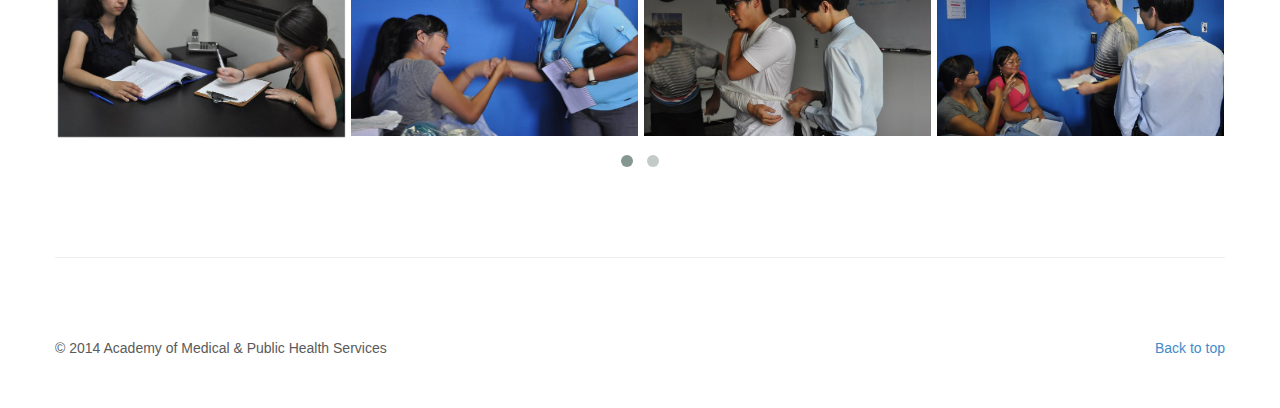
==== commit a09f169e: "final changes" ====
--- a/bootcamp.html
+++ b/bootcamp.html
@@ -117,7 +117,7 @@
         <div class="col-lg-4">
           <img class="img-circle img-small" src="img/l-2.jpg">
           <h2>Classes</h2>
-          <p>You will attend the following courses: <br>
+          <p>You will attend a variety of engaging courses, including: <br>
           Pharmacology, First Aid, Public Health, Clinical Research, BLS/CPR, and EKG.</p>
         </div><!-- /.col-lg-4 -->
         <div class="col-lg-4">
@@ -129,7 +129,7 @@
         <div class="col-lg-4">
           <img class="img-circle img-small" src="img/m-3.jpg">
           <h2>Selection Process</h2>
-          <p>A class of 4-6 students will be hand-picked by our senior staff for each session. As a result, each application is reviewed by the ECC Selection Committee.</p>
+          <p>A class of 4-6 students will be hand-picked by our senior staff for each session. As a result, each application is reviewed by the ECC Selection Committee. This small class size allows our medical professionals to work one-on-one with all of the students, something which is unheard of in most pre-health programs.</p>
         </div><!-- /.col-lg-4 -->
       </div><!-- /.row -->
 
@@ -138,9 +138,8 @@
       <hr class="featurette-divider">
       <div class="row featurette">
         <div class="col-md-8 col-md-offset-2">
-          <h2 class="featurette-heading">Who are we? <br><span class="text-muted">The Academy of Medical & Public Health Services</span></h2> 
-          <p class="lead">We are a federally recognized healthcare nonprofit
-          organization operated solely by volunteers and dedicated to advancing the health care
+          <h2 class="featurette-heading">Who are we? <br><span class="text-muted">An innovative nonprofit</span></h2> 
+          <p class="lead">We at the Academy of Medical & Public Health Services (AMPHS) are a federally recognized healthcare nonprofit organization operated solely by volunteers and dedicated to advancing the health care
           of underprivileged communities in New York City. Named a <b>U.S. Top-Rated Nonprofit</b> out of
           1.8 million reviewed nonprofits in 2013 and ranked the <b>#2 Healthcare Organization</b> in Brooklyn,
           New York, we are a multidisciplinary clinical services and public health research organization that
@@ -155,7 +154,7 @@
       <div class="row featurette">
         <div class="col-md-8 col-md-offset-2">
           <h2 class="featurette-heading">Program Description <br><span class="text-muted">Clinical Practice Training Program</span></h2>
-          <p class="lead">We all know that pursuing a career in medicine or public health requires an enormous investment of time, money, and preparation. In our experience, <b>undergraduate curricula do not give an accurate picture of the intensity and rigor of medical school education</b>. To remedy this, we provide a 6-week intensive training and preparoty program for prospective medical, nursing, public health, and allied-health school students <b>designed to equip you with introductory clinical skills and offer concrete experience of what the field of medicine and public health is all about</b>.</p>
+          <p class="lead">We all know that pursuing a career in medicine or public health requires an enormous investment of time, money, and preparation. In our experience, <b>undergraduate curricula do not provide an accurate representation of the intensity and rigor of medical school education</b>. To remedy this, we have crafted a unique 6-week intensive training and preparatory program for prospective medical, nursing, public health, and allied-health school students. <b>This course is designed to equip you with introductory clinical skills and offer concrete experience of what the field of medicine and public health is all about</b>.</p>
         </div>
       </div>
 
@@ -165,7 +164,7 @@
           <h2 class="featurette-heading">Program Objectives <br><span class="text-muted">Designed for small groups of 4-6 students</span></h2>
           <ul>
             <li class="lead">Provide a <b>well-rounded experience</b> for you to see first-hand how basic science, clinical skills, public health, health policy, and research design works hand-in-hand in the current U.S. healthcare system. Health professions schools often do not provide training in public health and health policy, and <b>we aim to give our students valuable insight</b> into how public health frameworks affect clinical decision-making.</li>
-            <li class="lead">Provide you with <b>professional-level certifications</b> that you can use to further your education and career by boosting your credentials while partaking in a valuable educational experience over summer break or as an extracurricular during the school year.</li>
+            <li class="lead">Provide you with <b>professional-level certifications</b> that you can use to further your education, resume, and career, by boosting your credentials while partaking in a valuable educational experience over summer break or as an extracurricular during the school year.</li>
             <li class="lead">Provide you with the <b>foundations for critical thinking and analyses</b> in a clinical setting, and understand how various fields such as public health, policy, and research interact to deliver healthcare for patients.</li>
           </ul>
         </div>
@@ -174,7 +173,7 @@
       <hr class="featurette-divider">
       <div class="row featurette">
         <div class="col-md-8 col-md-offset-2">
-          <h2 class="featurette-heading">Expenses & Scholarship <br><span class="text-muted">Fully subsidized tuition</span></h2>
+          <h2 class="featurette-heading">Expenses & Scholarship <br><span class="text-muted">Heavily subsidized tuition</span></h2>
          <p class="lead">For this academic year, our instructors and scholarship grants have generously subsidized the full cost of tuition and course expenses for students. The CHP Scholarship Program to AMPHS has
           contributed $1,247.00 to each accepted student’s cost of training. <b>You would only have
           to pay the applicable registration and certification process examination fees, which total
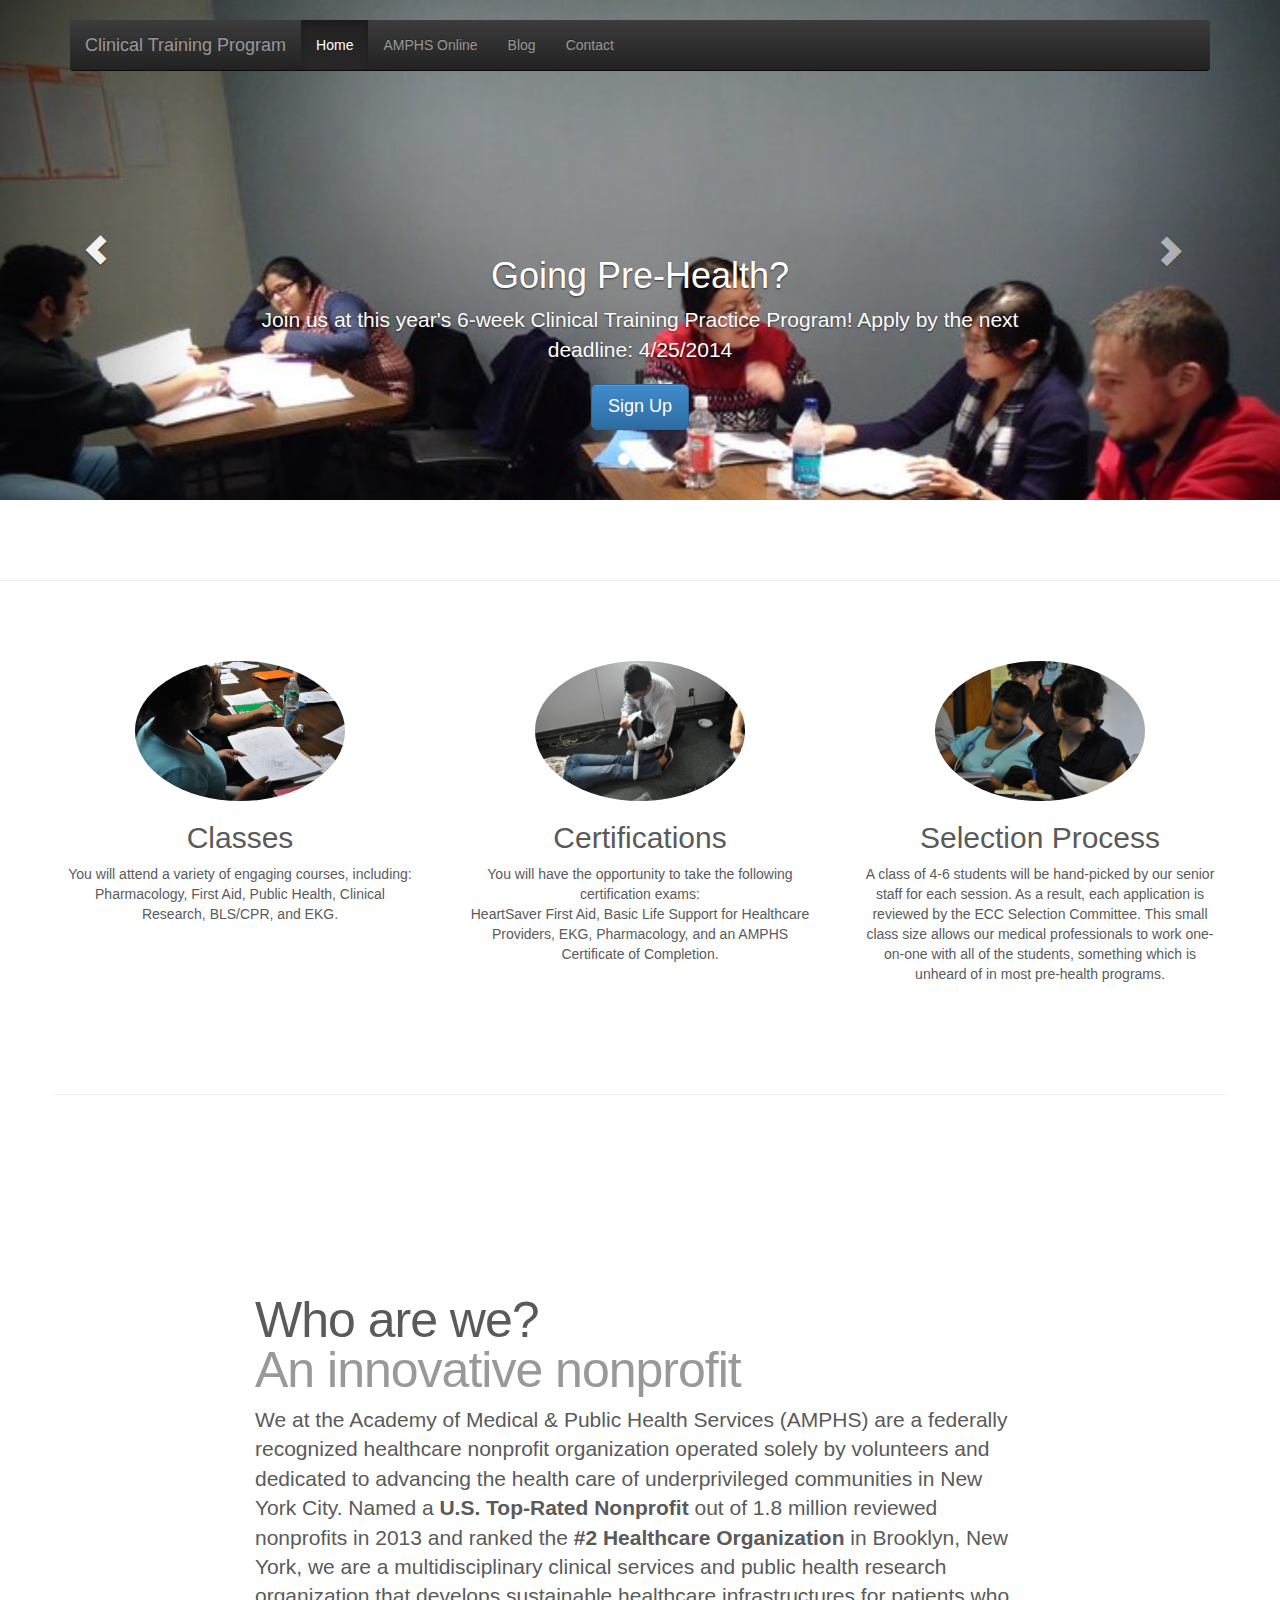
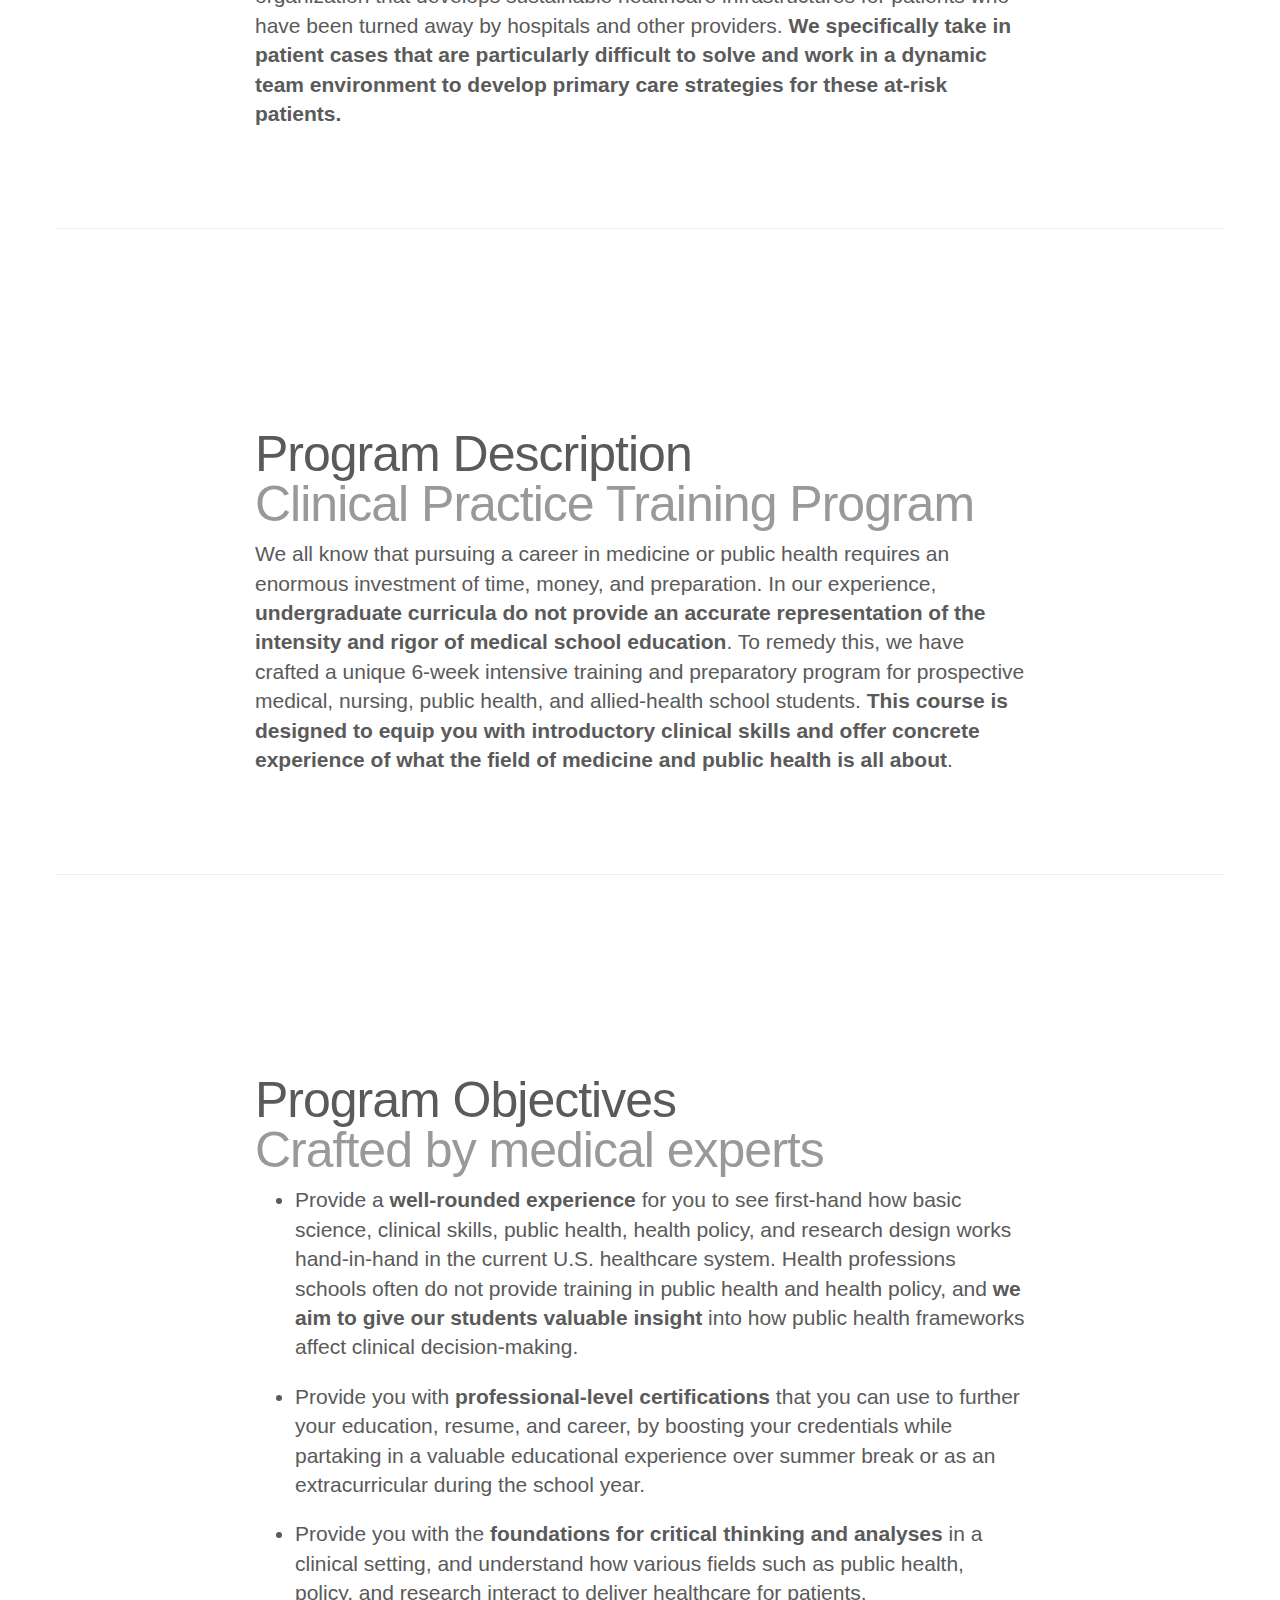
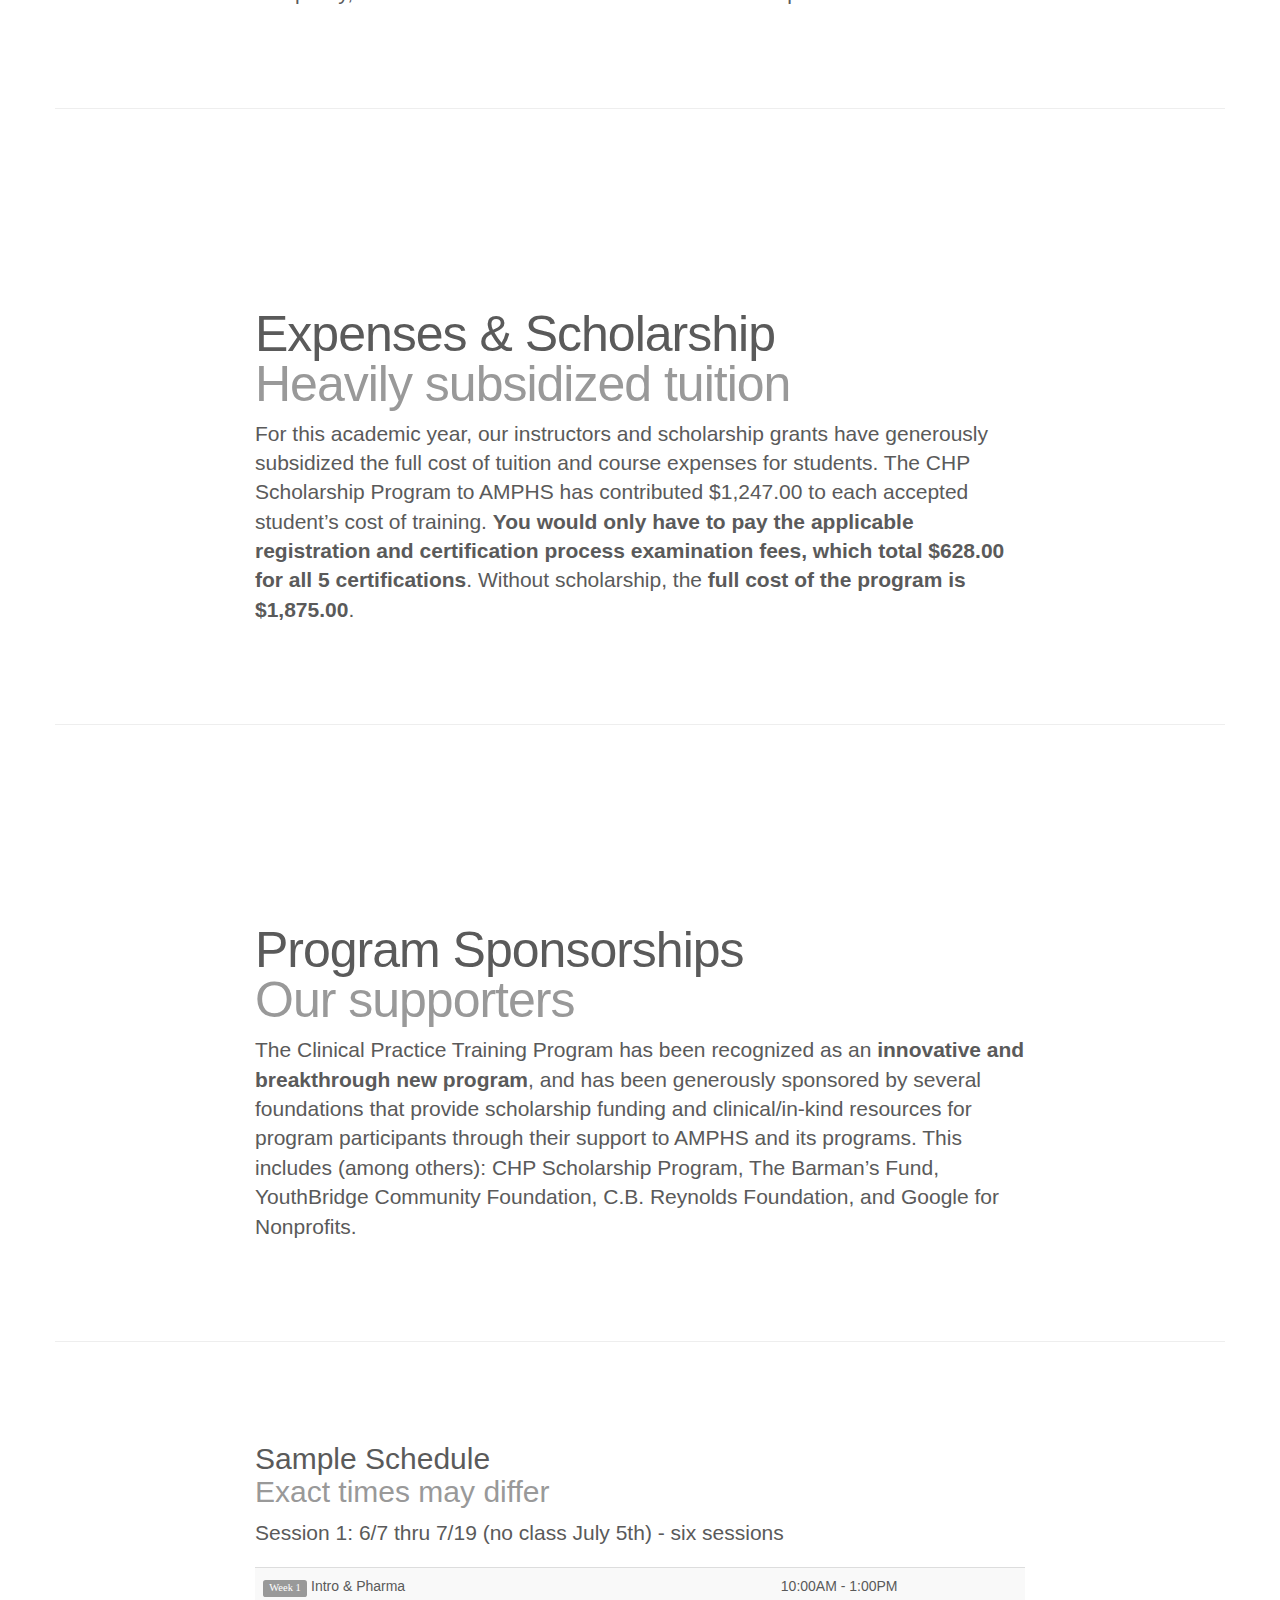
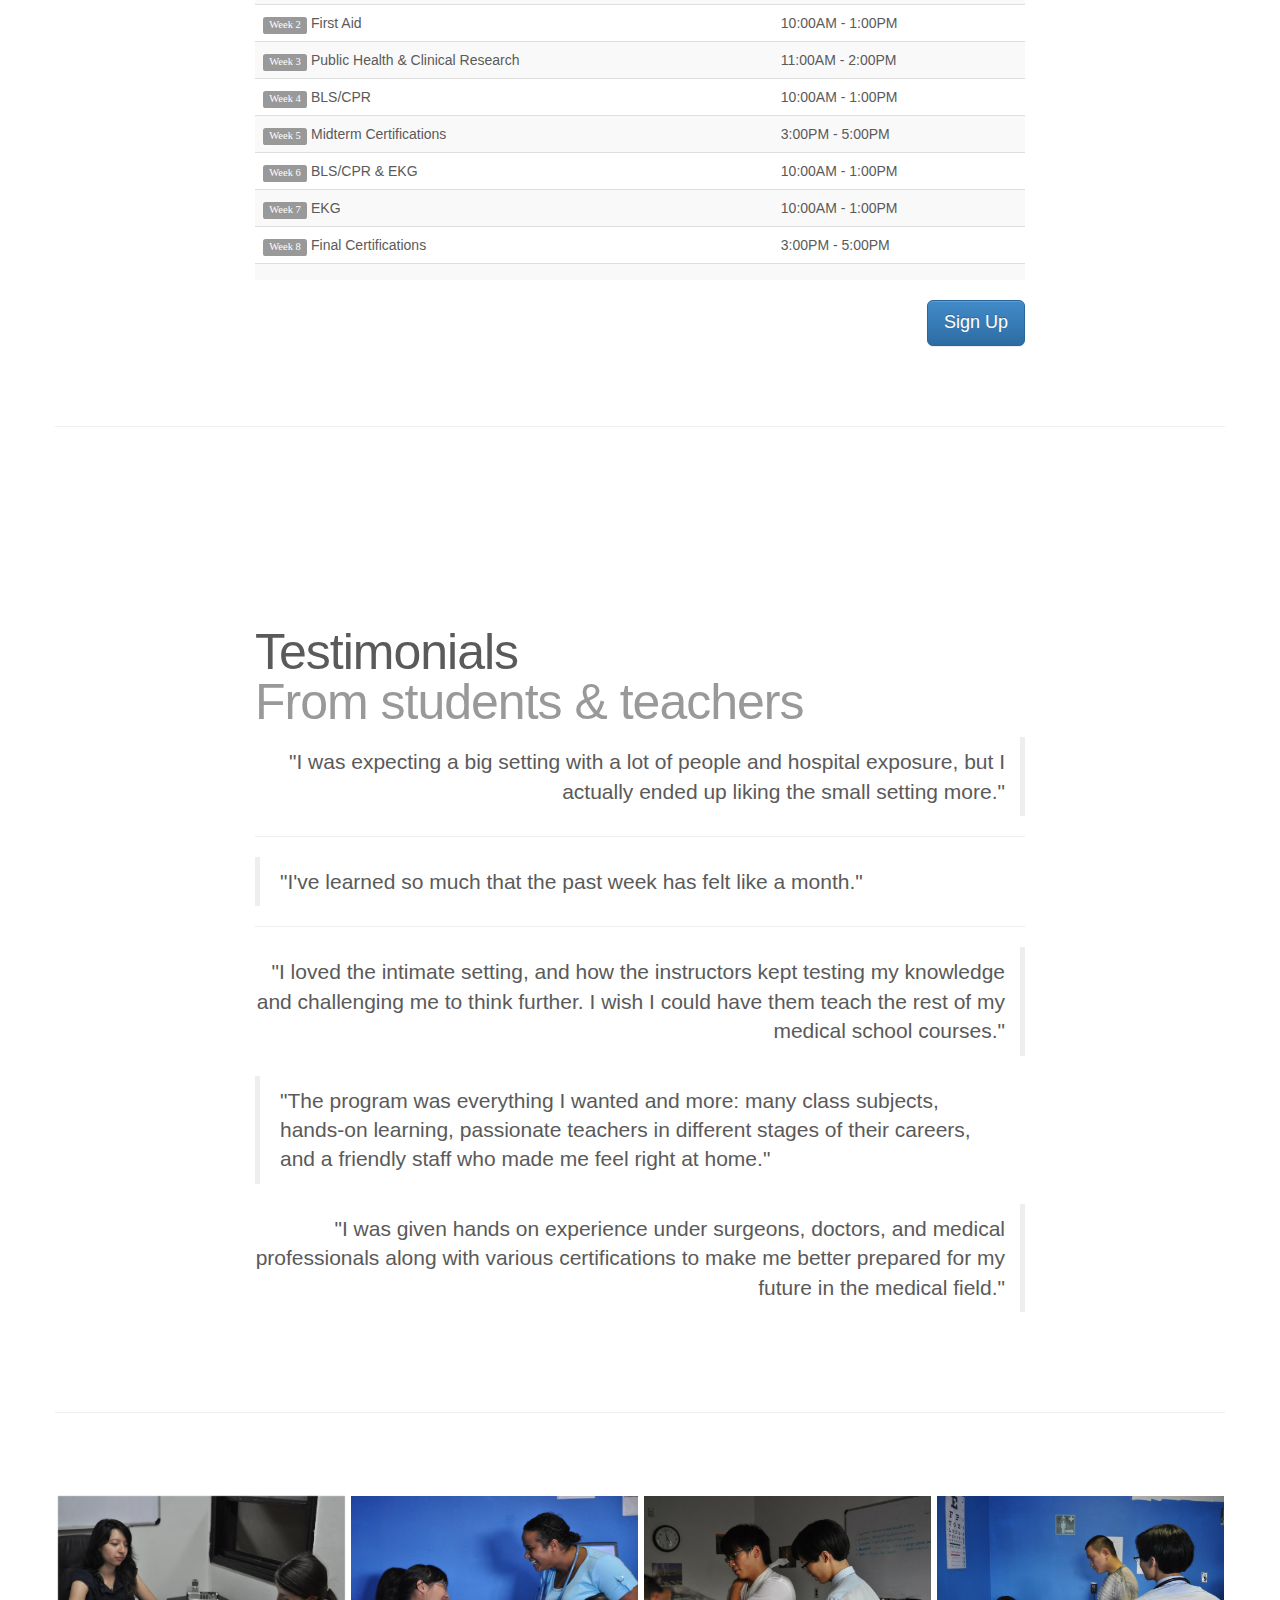
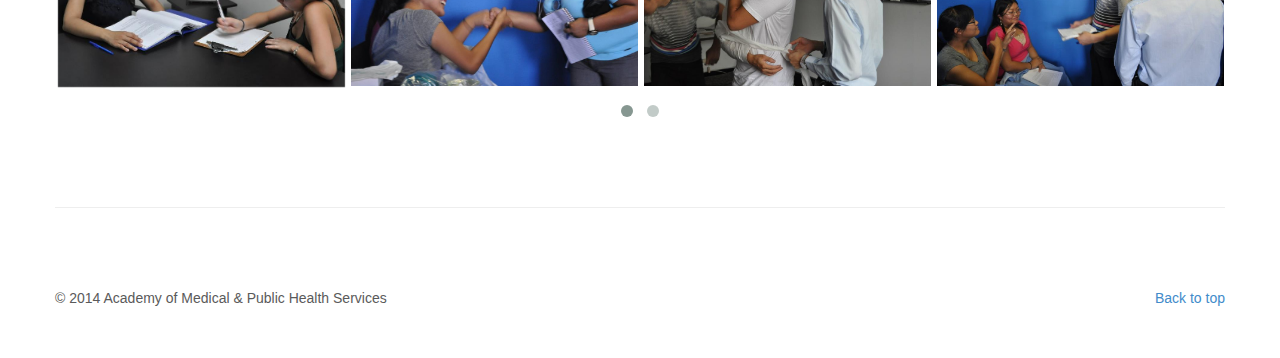
==== commit 089a63bb: "asd" ====
--- a/bootcamp.html
+++ b/bootcamp.html
@@ -161,7 +161,7 @@
       <hr class="featurette-divider">
       <div class="row featurette">
         <div class="col-md-8 col-md-offset-2">
-          <h2 class="featurette-heading">Program Objectives <br><span class="text-muted">Designed for small groups of 4-6 students</span></h2>
+          <h2 class="featurette-heading">Program Objectives <br><span class="text-muted">Crafted by medical experts</span></h2>
           <ul>
             <li class="lead">Provide a <b>well-rounded experience</b> for you to see first-hand how basic science, clinical skills, public health, health policy, and research design works hand-in-hand in the current U.S. healthcare system. Health professions schools often do not provide training in public health and health policy, and <b>we aim to give our students valuable insight</b> into how public health frameworks affect clinical decision-making.</li>
             <li class="lead">Provide you with <b>professional-level certifications</b> that you can use to further your education, resume, and career, by boosting your credentials while partaking in a valuable educational experience over summer break or as an extracurricular during the school year.</li>
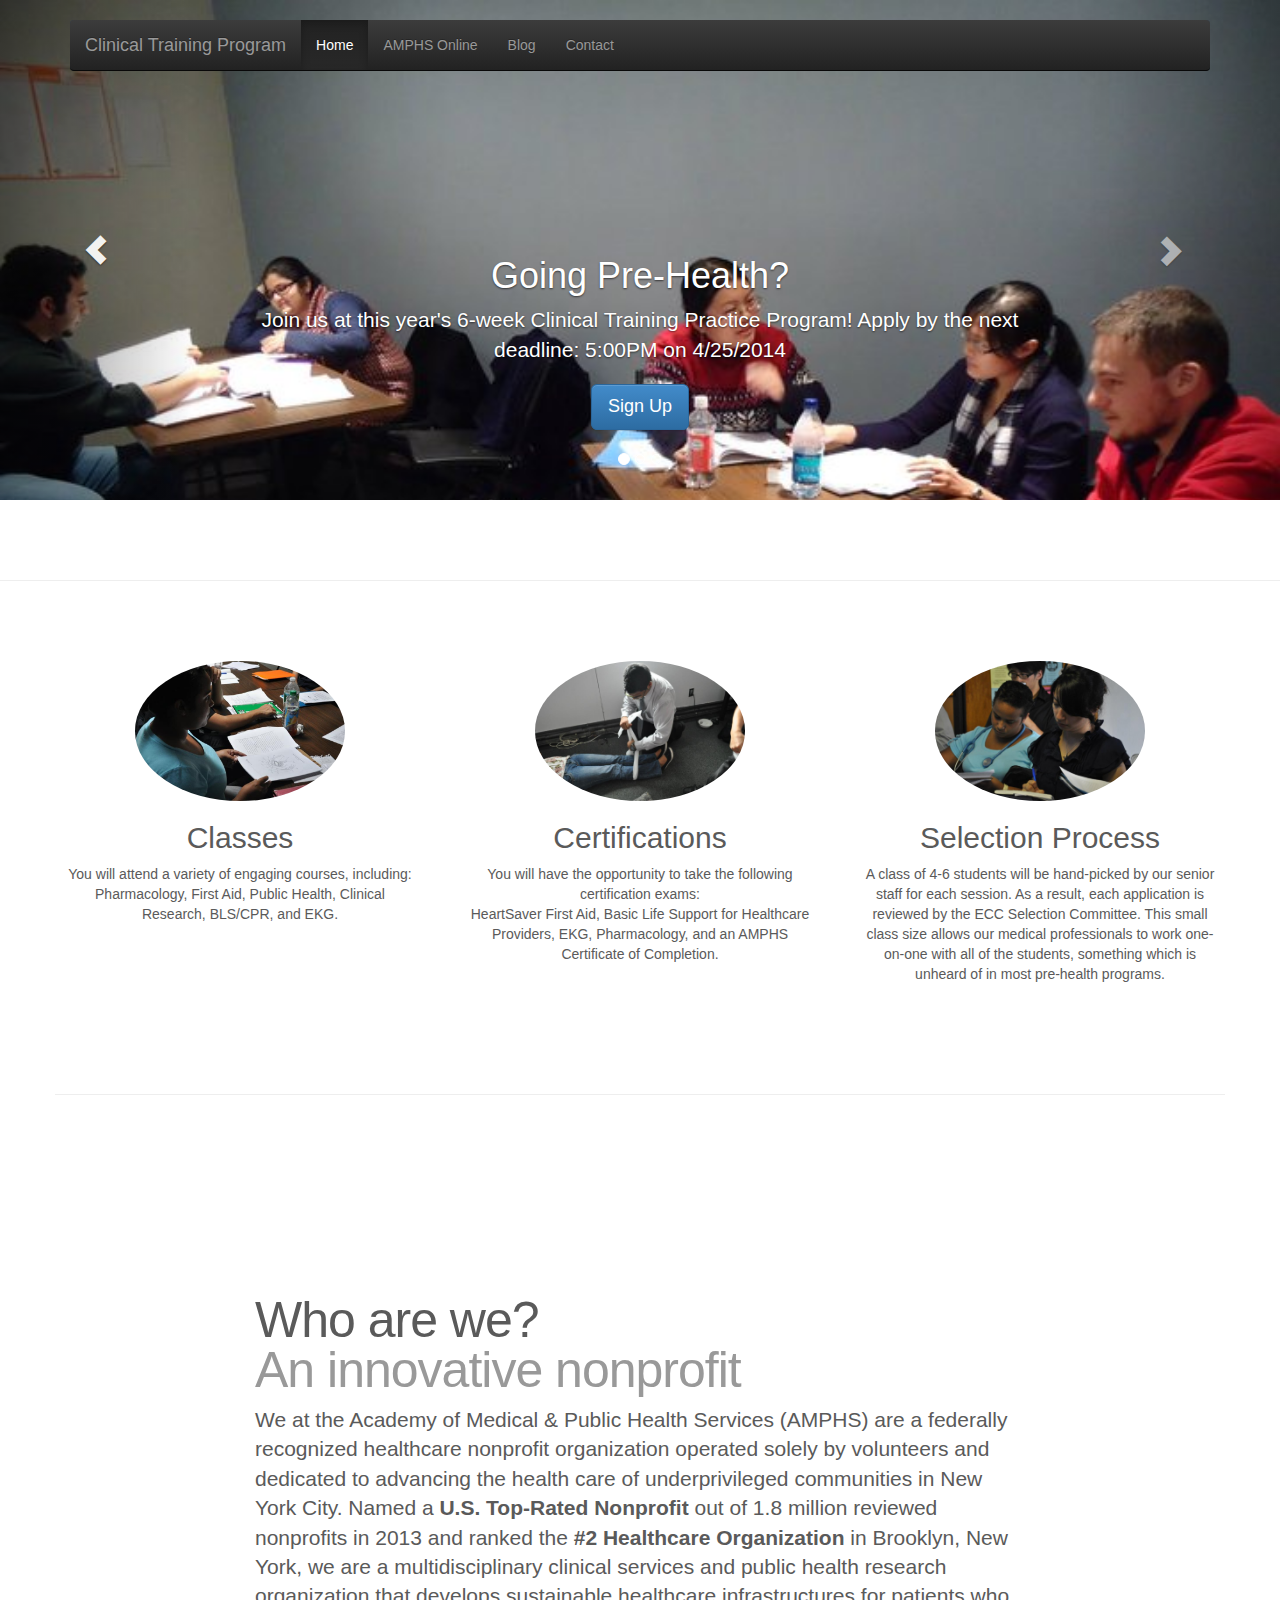
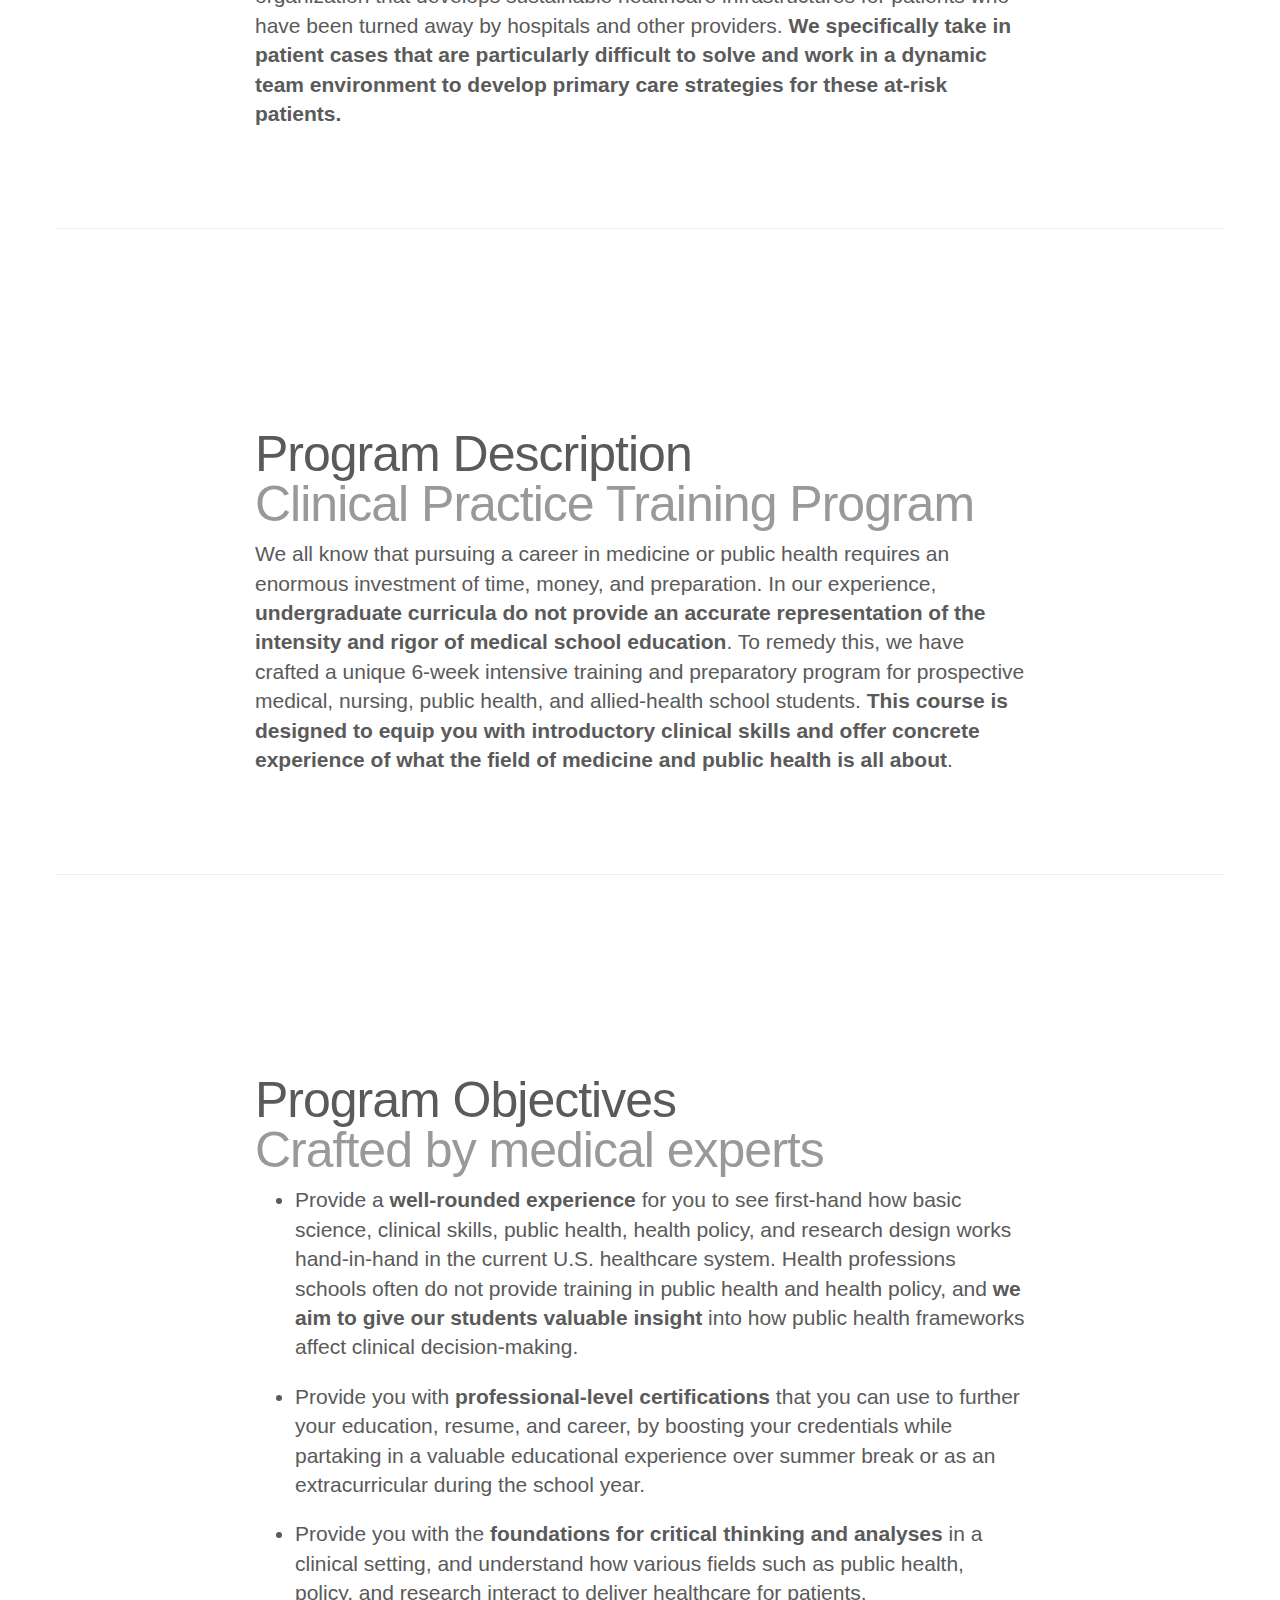
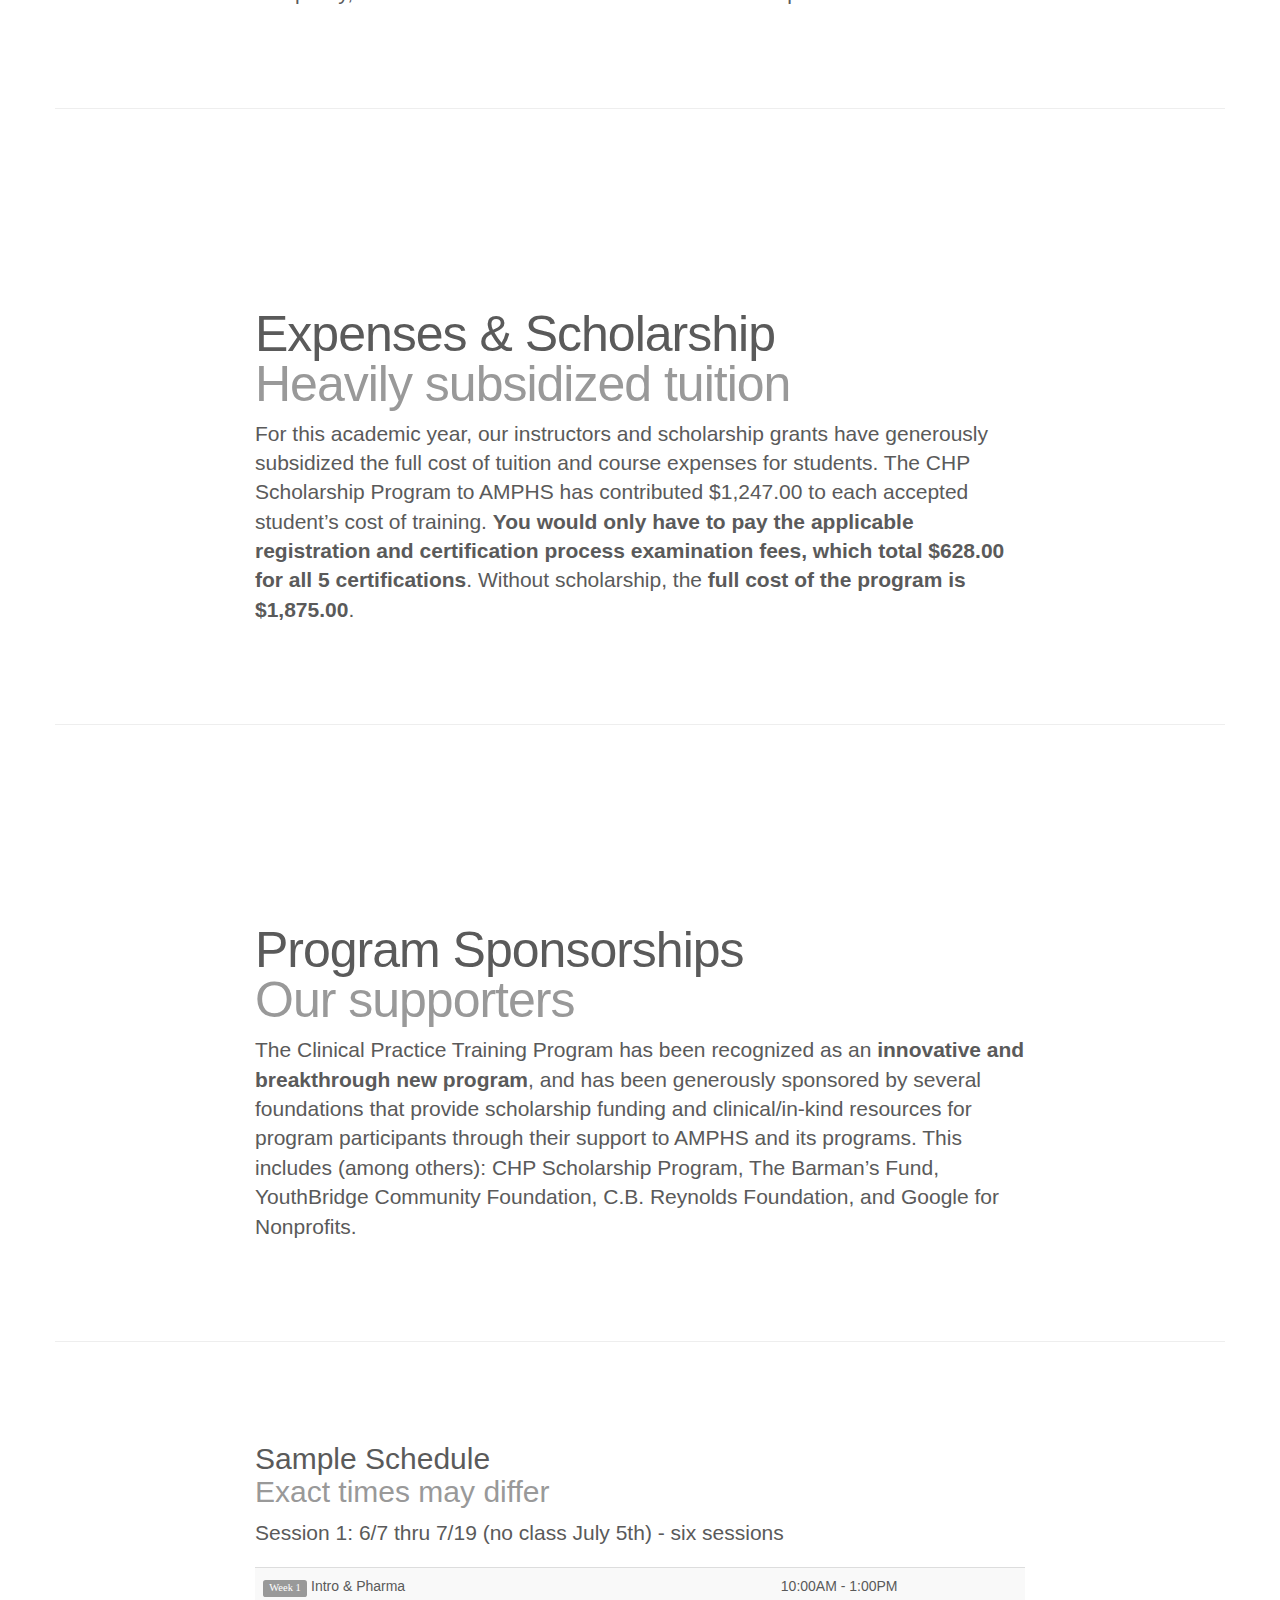
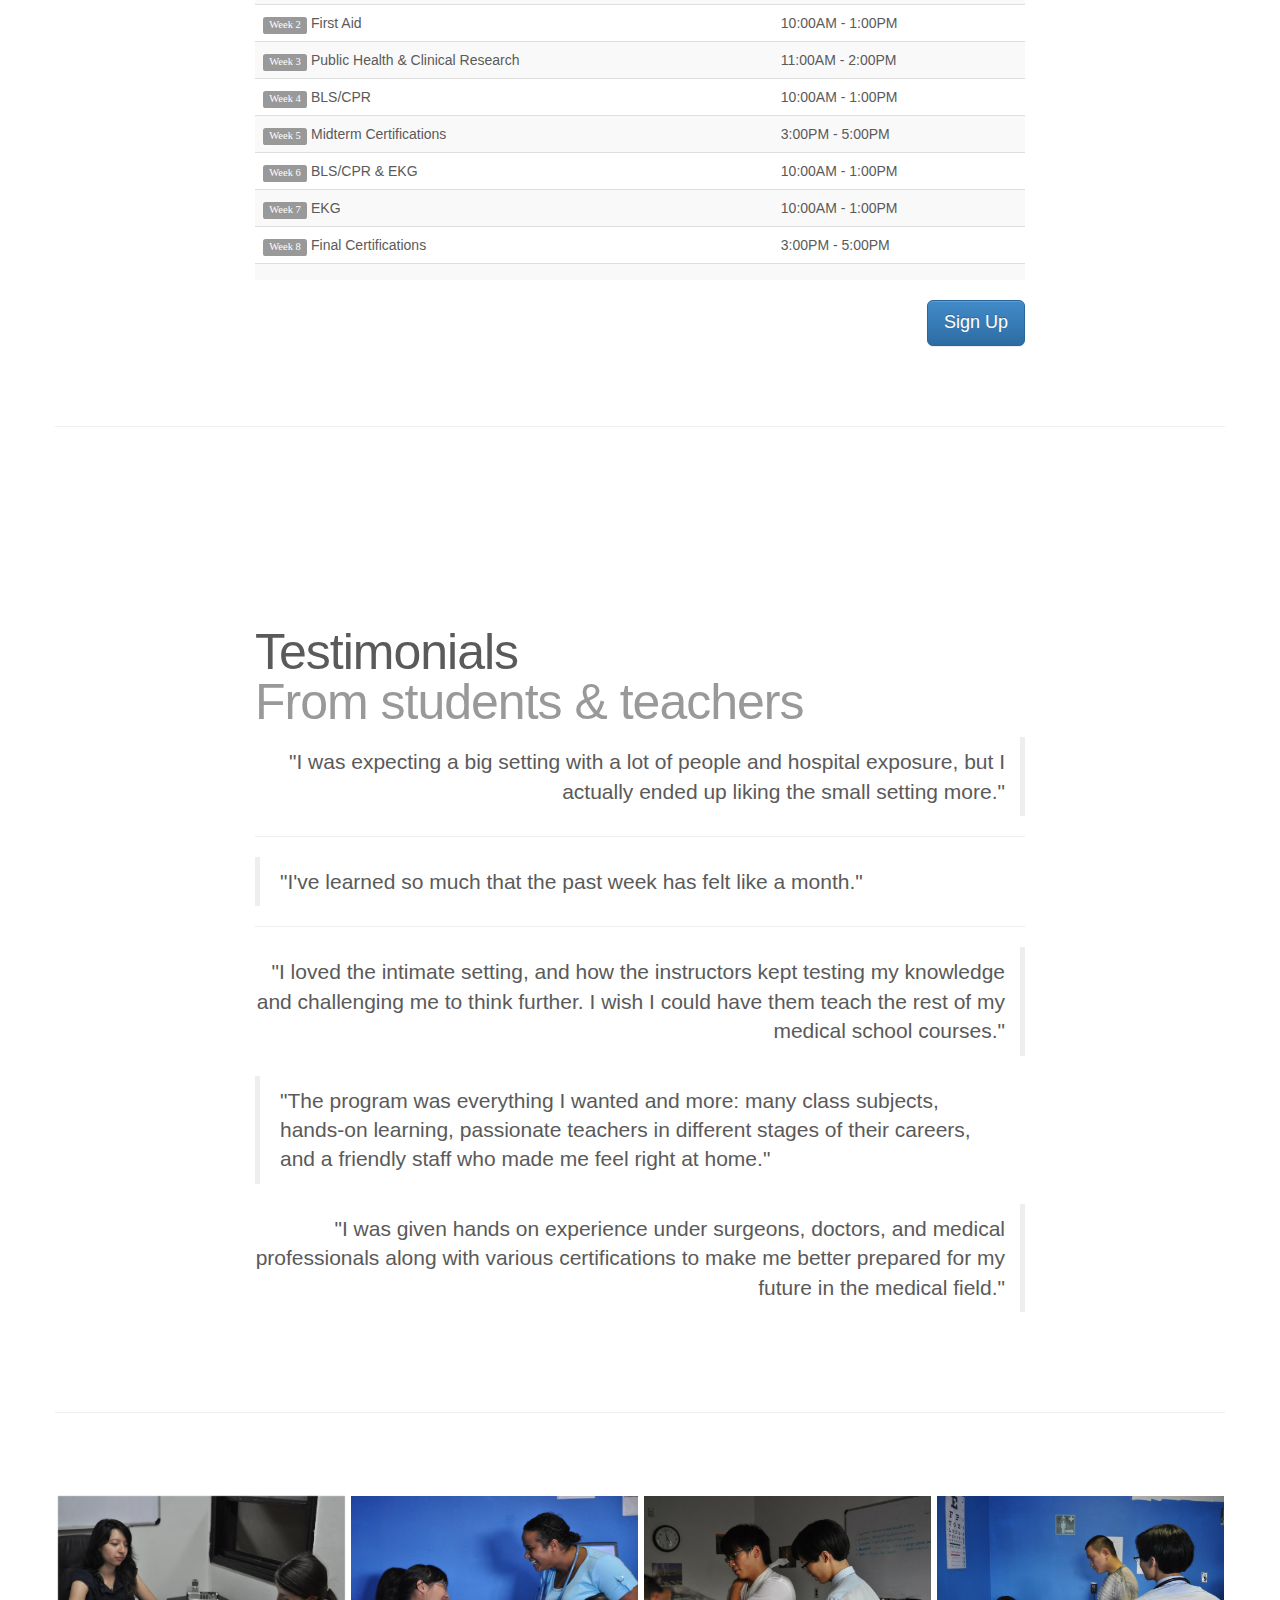
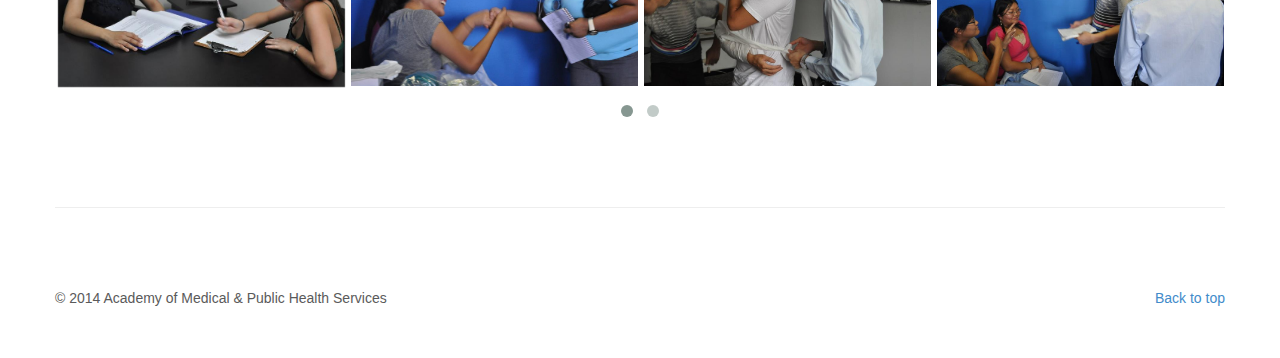
==== commit b0d24fed: "asdasd" ====
--- a/bootcamp.html
+++ b/bootcamp.html
@@ -75,7 +75,7 @@
           <div class="container">
             <div class="carousel-caption">
               <h1>Going Pre-Health?</h1>
-              <p>Join us at this year's 6-week Clinical Training Practice Program! Apply by the next deadline: 4/25/2014</p>
+              <p>Join us at this year's 6-week Clinical Training Practice Program! Apply by the next deadline: 5:00PM on 4/25/2014</p>
               <a href="appform.html"><button type="button" class="btn btn-primary btn-lg btn-mid">Sign Up</button></a>
               <br/><br/>
             </div>
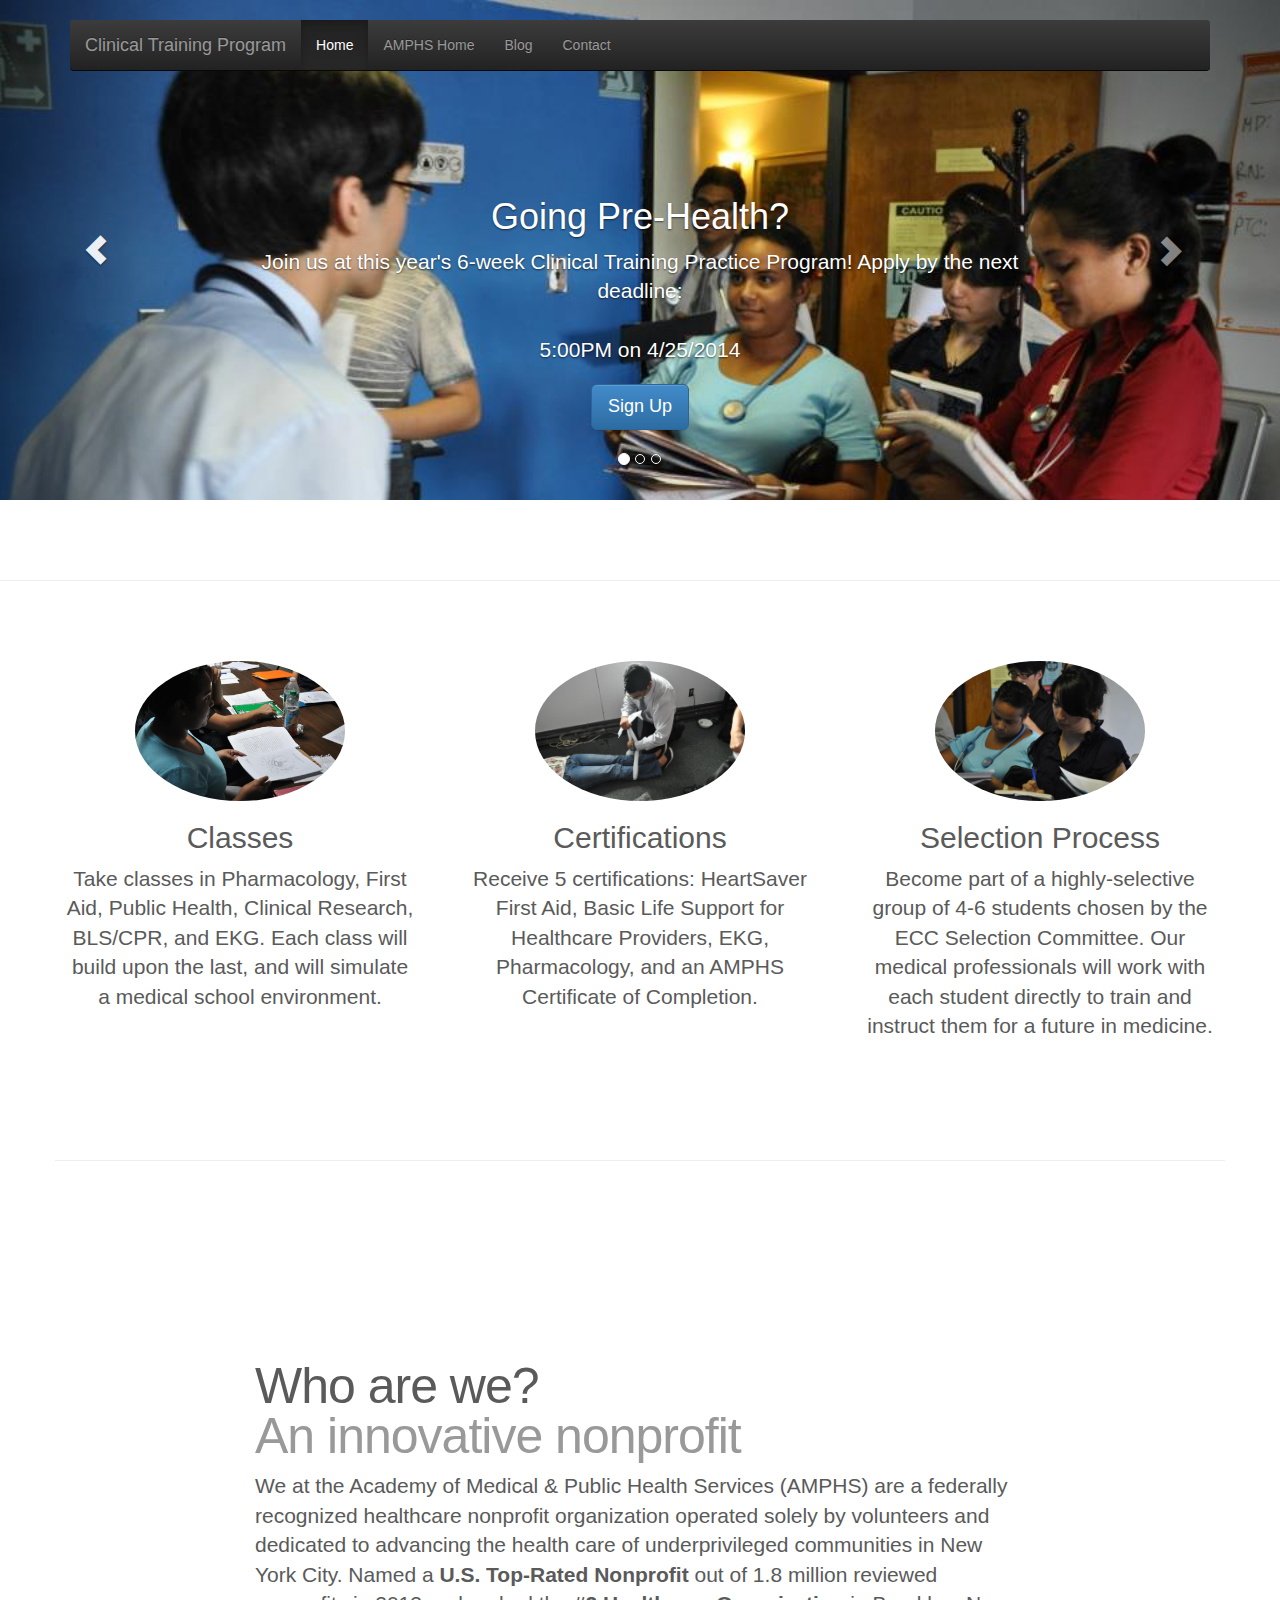
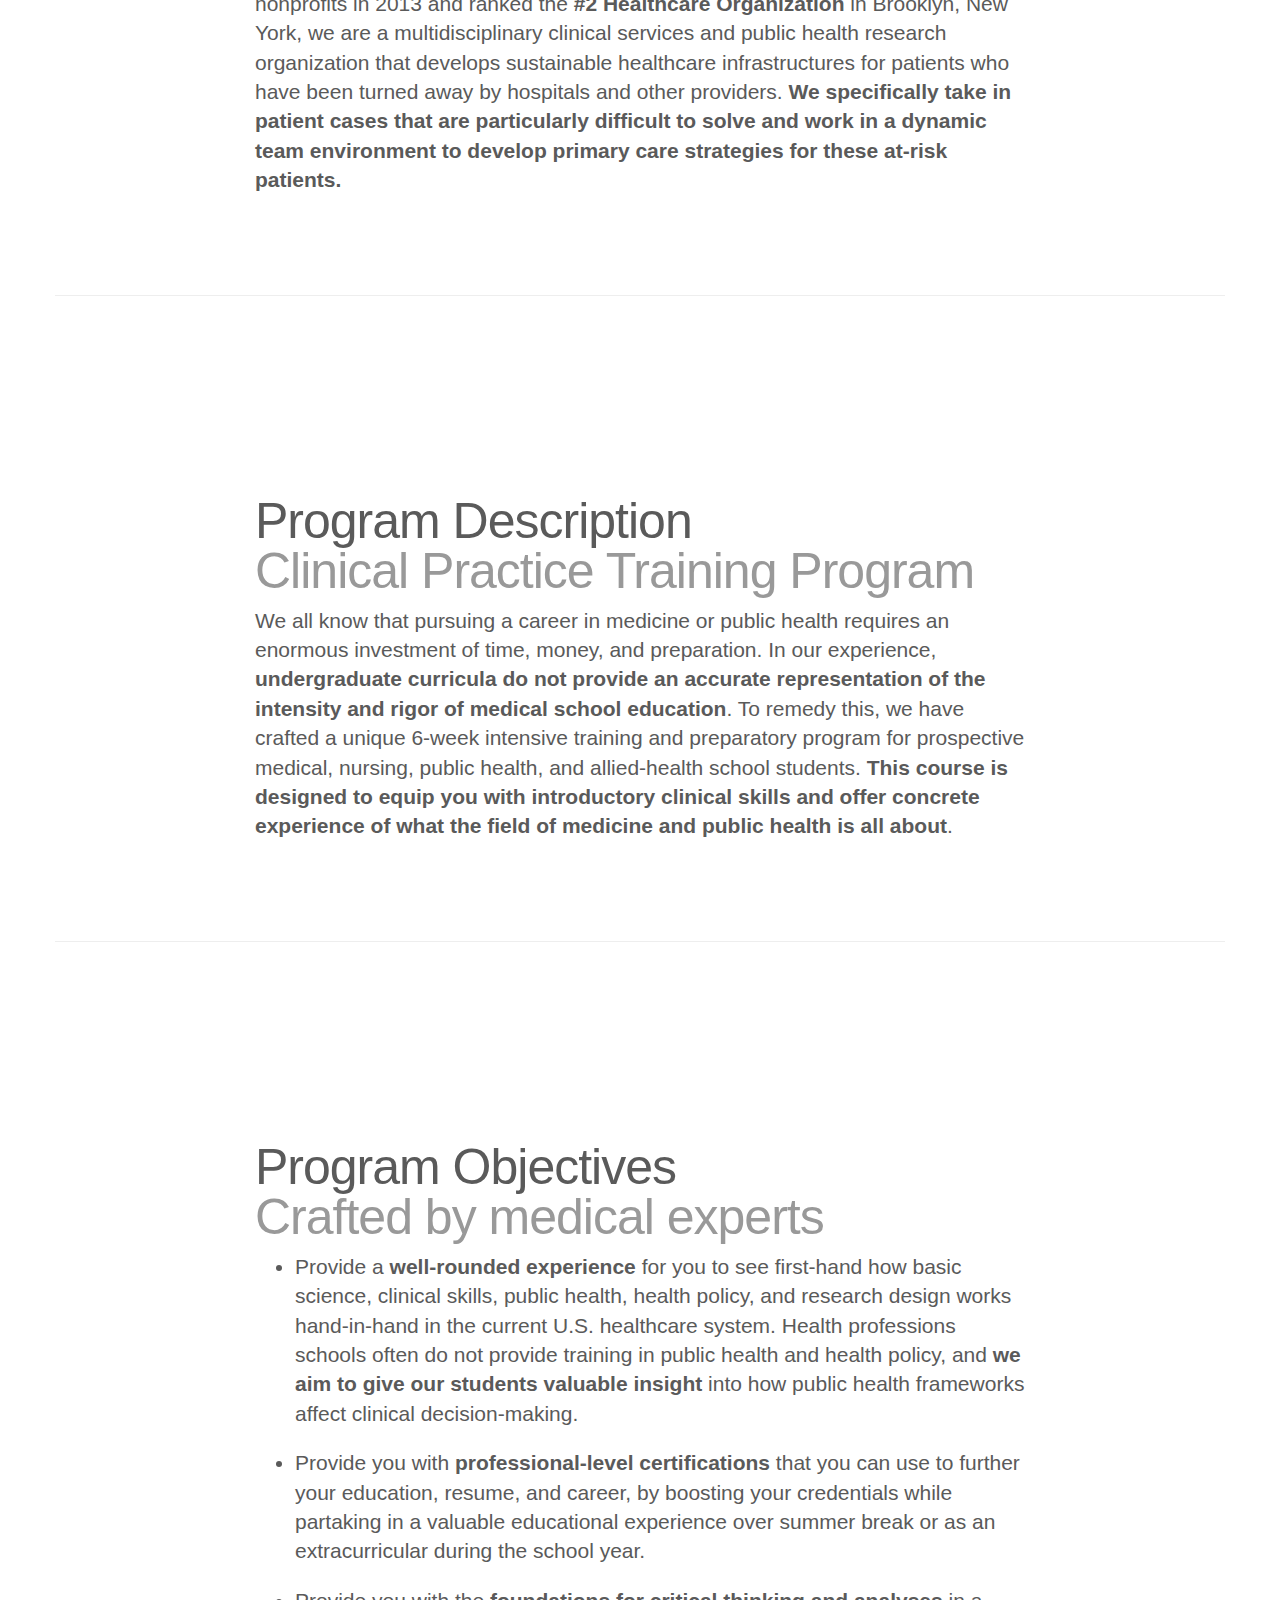
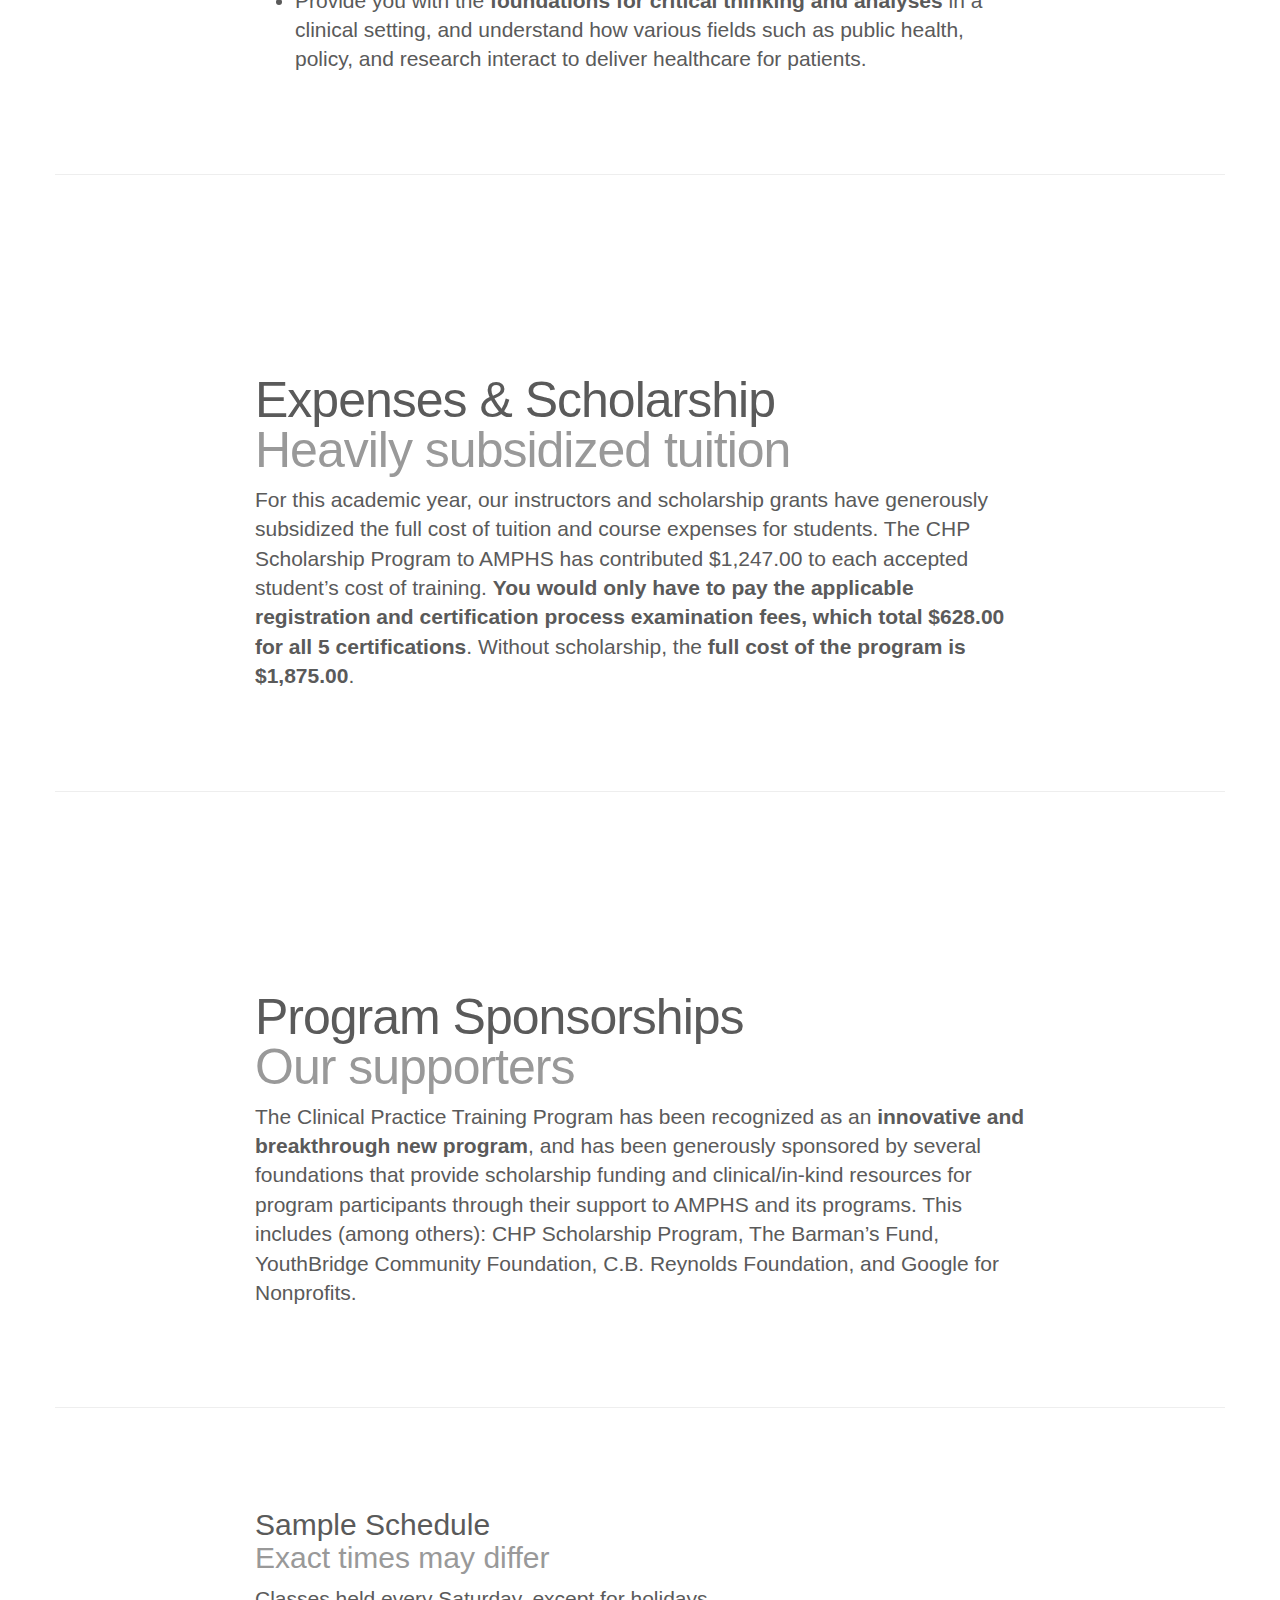
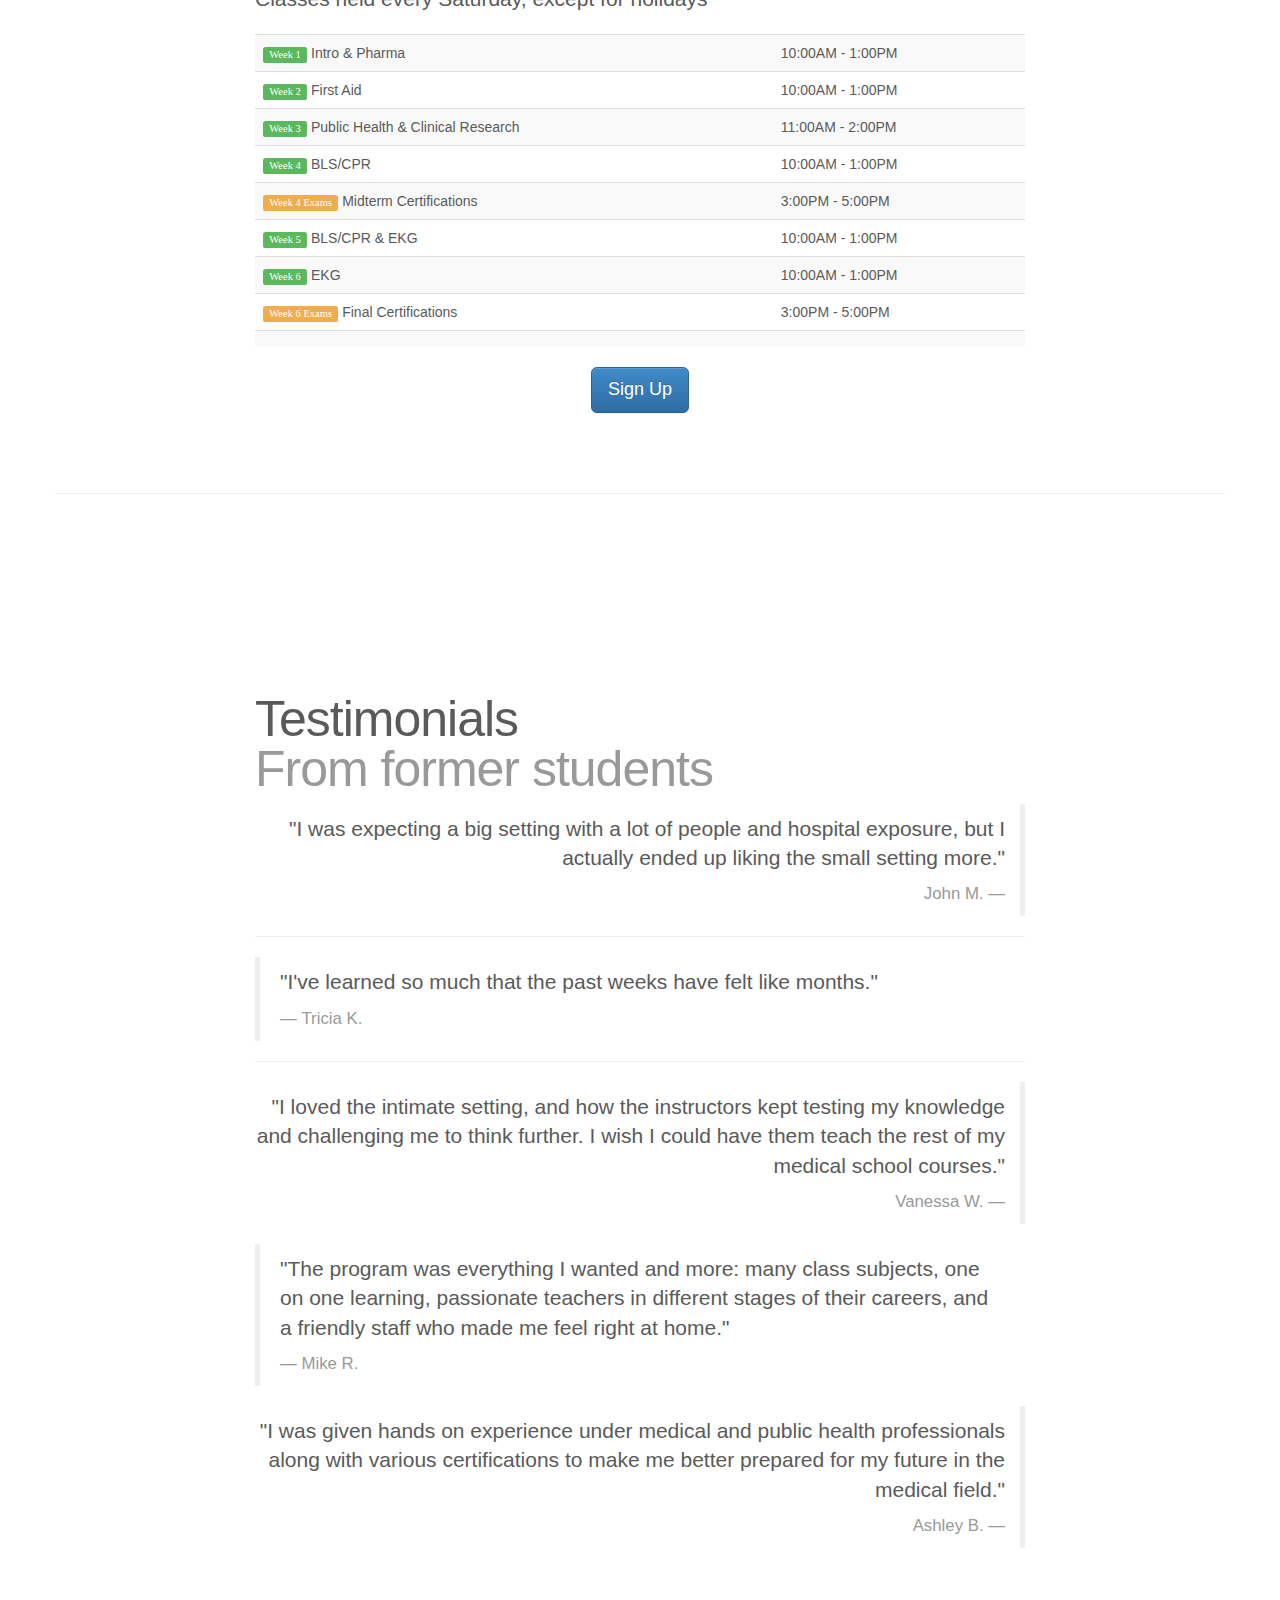
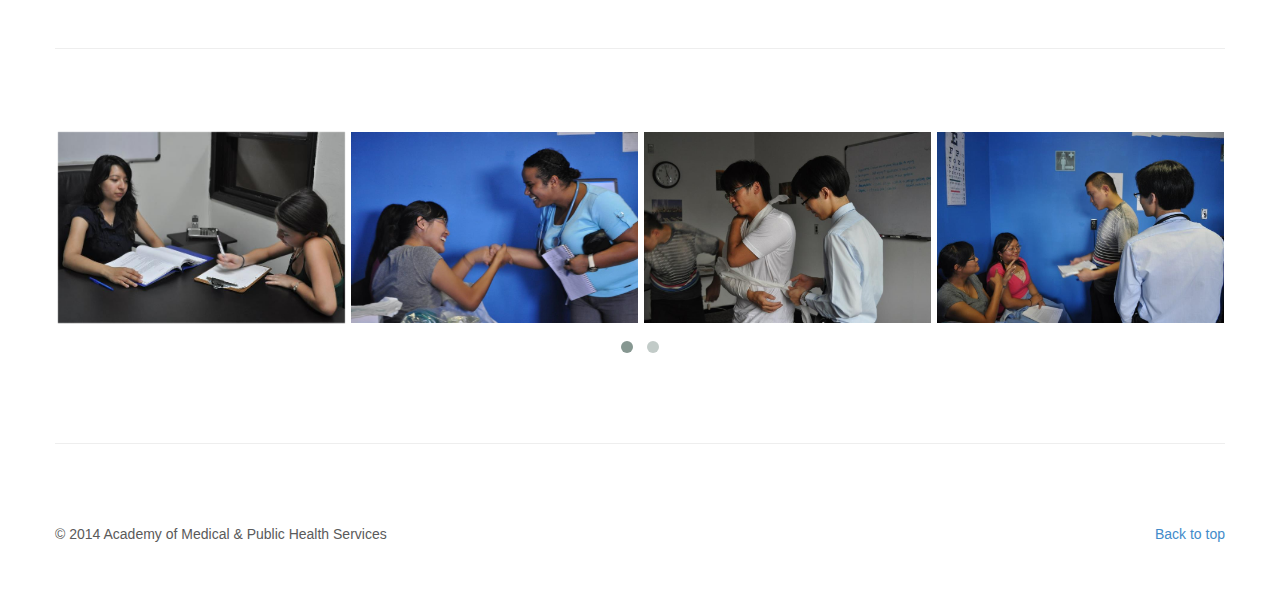
==== commit 4be6c4fc: "recommended changes" ====
--- a/bootcamp.html
+++ b/bootcamp.html
@@ -49,7 +49,7 @@
             <div class="navbar-collapse collapse">
               <ul class="nav navbar-nav">
                 <li class="active"><a href="#">Home</a></li>
-                <li><a href="http://www.amphsonline.org">AMPHS Online</a></li>
+                <li><a href="http://www.amphsonline.org">AMPHS Home</a></li>
                 <li><a href="http://www.amphsnationalnews.wordpress.com/">Blog</a></li>
                 <li><a href="http://www.amphsonline.org/contact/">Contact</a></li>
               </ul>
@@ -71,22 +71,24 @@
       </ol>
       <div class="carousel-inner">
         <div class="item active">
-          <img src="img/c-1.jpg">
+          <img src="img/c-2.jpg">
           <div class="container">
             <div class="carousel-caption">
               <h1>Going Pre-Health?</h1>
-              <p>Join us at this year's 6-week Clinical Training Practice Program! Apply by the next deadline: 5:00PM on 4/25/2014</p>
+              <p>Join us at this year's 6-week Clinical Training Practice Program! Apply by the next deadline: <br><br>5:00PM on 4/25/2014</p>
               <a href="appform.html"><button type="button" class="btn btn-primary btn-lg btn-mid">Sign Up</button></a>
               <br/><br/>
             </div>
           </div>
         </div>
         <div class="item">
-          <img src="img/c-2.jpg">
+          <img src="img/c-1.jpg">
           <div class="container">
             <div class="carousel-caption">
               <h1>Attend Valuable Courses</h1>
-              <p>You will attend courses that range from pharmacology, to public health, to clinical research methods. </p>
+              <p>Our sessions are designed to simulate the intense courseload of medical schools. It will provide, at the very least, a crucial glimpse into what it takes to become a health professional.</p>
+              <a href="appform.html"><button type="button" class="btn btn-primary btn-lg btn-mid">Sign Up</button></a>
+              <br/><br/>
             </div>
           </div>
         </div>
@@ -94,8 +96,10 @@
           <img src="img/c-3.jpg">
           <div class="container">
             <div class="carousel-caption">
-              <h1>Get Certified</h1>
-              <p>In addition to being able to take these courses, you will receive all five of the key certifications needed for healthcare professionals.</p>
+              <h1>Work With Medical Professionals</h1>
+              <p>Our medical and public health professionals will provide you with valuable insight into the intricacies of the medical world in an environment that will also prepare you for medical or grad school.</p>
+              <a href="appform.html"><button type="button" class="btn btn-primary btn-lg btn-mid">Sign Up</button></a>
+              <br/><br/>
             </div>
           </div>
         </div>
@@ -117,19 +121,17 @@
         <div class="col-lg-4">
           <img class="img-circle img-small" src="img/l-2.jpg">
           <h2>Classes</h2>
-          <p>You will attend a variety of engaging courses, including: <br>
-          Pharmacology, First Aid, Public Health, Clinical Research, BLS/CPR, and EKG.</p>
+          <p class="lead">Take classes in Pharmacology, First Aid, Public Health, Clinical Research, BLS/CPR, and EKG. Each class will build upon the last, and will simulate a medical school environment.</p>
         </div><!-- /.col-lg-4 -->
         <div class="col-lg-4">
           <img class="img-circle img-small" src="img/l-5.jpg">
           <h2>Certifications</h2>
-          <p>You will have the opportunity to take the following certification exams: <br>
-          HeartSaver First Aid, Basic Life Support for Healthcare Providers, EKG, Pharmacology, and an AMPHS Certificate of Completion.</p>
+          <p class="lead">Receive 5 certifications: HeartSaver First Aid, Basic Life Support for Healthcare Providers, EKG, Pharmacology, and an AMPHS Certificate of Completion.</p>
         </div><!-- /.col-lg-4 -->
         <div class="col-lg-4">
           <img class="img-circle img-small" src="img/m-3.jpg">
           <h2>Selection Process</h2>
-          <p>A class of 4-6 students will be hand-picked by our senior staff for each session. As a result, each application is reviewed by the ECC Selection Committee. This small class size allows our medical professionals to work one-on-one with all of the students, something which is unheard of in most pre-health programs.</p>
+          <p class="lead">Become part of a highly-selective group of 4-6 students chosen by the ECC Selection Committee. Our medical professionals will work with each student directly to train and instruct them for a future in medicine.</p>
         </div><!-- /.col-lg-4 -->
       </div><!-- /.row -->
 
@@ -193,45 +195,50 @@
       <div class="row featurette">
         <div class="col-md-8 col-md-offset-2">
           <h2 class="heading">Sample Schedule <br> <span class="text-muted">Exact times may differ</span></h2>
-          <p class="lead">Session 1: 6/7 thru 7/19 (no class July 5th) - six sessions <br/></p>
+          <p class="lead">Classes held every Saturday, except for holidays<br/></p>
           <table class= "table table-striped">
               <tc>
-                <tr><td><span class="label label-default">Week 1</span> Intro & Pharma </td><td>10:00AM - 1:00PM</div></td></tr>
-                <tr><td><span class="label label-default">Week 2</span> First Aid </td><td>10:00AM - 1:00PM</td></tr>
-                <tr><td><span class="label label-default">Week 3</span> Public Health & Clinical Research <td>11:00AM - 2:00PM</td></tr>
-                <tr><td><span class="label label-default">Week 4</span> BLS/CPR </td><td>10:00AM - 1:00PM</td></tr>
-                <tr><td><span class="label label-default">Week 5</span> Midterm Certifications</td> <td>3:00PM - 5:00PM</td></tr>
-                <tr><td><span class="label label-default">Week 6</span> BLS/CPR & EKG </td><td>10:00AM - 1:00PM</td></tr>
-                <tr><td><span class="label label-default">Week 7</span> EKG </td><td>10:00AM - 1:00PM</td></tr>
-                <tr><td><span class="label label-default">Week 8</span> Final Certifications </td><td>3:00PM - 5:00PM</td></tr>
+                <tr><td><span class="label label-success">Week 1</span> Intro & Pharma </td><td>10:00AM - 1:00PM</div></td></tr>
+                <tr><td><span class="label label-success">Week 2</span> First Aid </td><td>10:00AM - 1:00PM</td></tr>
+                <tr><td><span class="label label-success">Week 3</span> Public Health & Clinical Research <td>11:00AM - 2:00PM</td></tr>
+                <tr><td><span class="label label-success">Week 4</span> BLS/CPR </td><td>10:00AM - 1:00PM</td></tr>
+                <tr><td><span class="label label-warning">Week 4 Exams</span> Midterm Certifications</td> <td>3:00PM - 5:00PM</td></tr>
+                <tr><td><span class="label label-success">Week 5</span> BLS/CPR & EKG </td><td>10:00AM - 1:00PM</td></tr>
+                <tr><td><span class="label label-success">Week 6</span> EKG </td><td>10:00AM - 1:00PM</td></tr>
+                <tr><td><span class="label label-warning">Week 6 Exams</span> Final Certifications </td><td>3:00PM - 5:00PM</td></tr>
                 <tr><td></td><td></td></tr>
               </tc>
           </table>
-          <div class="text-right"><a href="appform.html"><button type="button" class="btn btn-primary btn-lg btn-mid">Sign Up</button></a></div>
-        </div>
-      </div>
-
-      <hr class="featurette-divider">
-      <div class="row featurette">
-        <div class="col-md-8 col-md-offset-2">
-          <h2 class="featurette-heading">Testimonials <br><span class="text-muted">From students & teachers</span></h2>
+          <div class="text-center"><a href="appform.html"><button type="button" class="btn btn-primary btn-lg btn-mid">Sign Up</button></a></div>
+        </div>
+      </div>
+
+      <hr class="featurette-divider">
+      <div class="row featurette">
+        <div class="col-md-8 col-md-offset-2">
+          <h2 class="featurette-heading">Testimonials <br><span class="text-muted">From former students</span></h2>
           <div>
             <blockquote class="blockquote-reverse lead">
               <p>"I was expecting a big setting with a lot of people and hospital exposure, but I actually ended up liking the small setting more."</p>
+              <footer>John M.</footer>
             </blockquote>
             <hr class="divider">
             <blockquote class="blockquote lead">
-              <p>"I've learned so much that the past week has felt like a month."</p>
+              <p>"I've learned so much that the past weeks have felt like months."</p>
+              <footer>Tricia K.</footer>
             </blockquote>
             <hr class="divider">
             <blockquote class="blockquote-reverse lead">
               <p>"I loved the intimate setting, and how the instructors kept testing my knowledge and challenging me to think further. I wish I could have them teach the rest of my medical school courses."</p>
+              <footer>Vanessa W.</footer>
             </blockquote>
             <blockquote class="blockquote lead">
-              <p>"The program was everything I wanted and more: many class subjects, hands-on learning, passionate teachers in different stages of their careers, and a friendly staff who made me feel right at home."</p>
+              <p>"The program was everything I wanted and more: many class subjects, one on one learning, passionate teachers in different stages of their careers, and a friendly staff who made me feel right at home."</p>
+              <footer>Mike R.</footer>
             </blockquote>
             <blockquote class="blockquote-reverse lead">
-              <p>"I was given hands on experience under surgeons, doctors, and medical professionals along with various certifications to make me better prepared for my future in the medical field."</p>
+              <p>"I was given hands on experience under medical and public health professionals along with various certifications to make me better prepared for my future in the medical field."</p>
+              <footer>Ashley B.</footer>
             </blockquote>
          </div>
        </div>
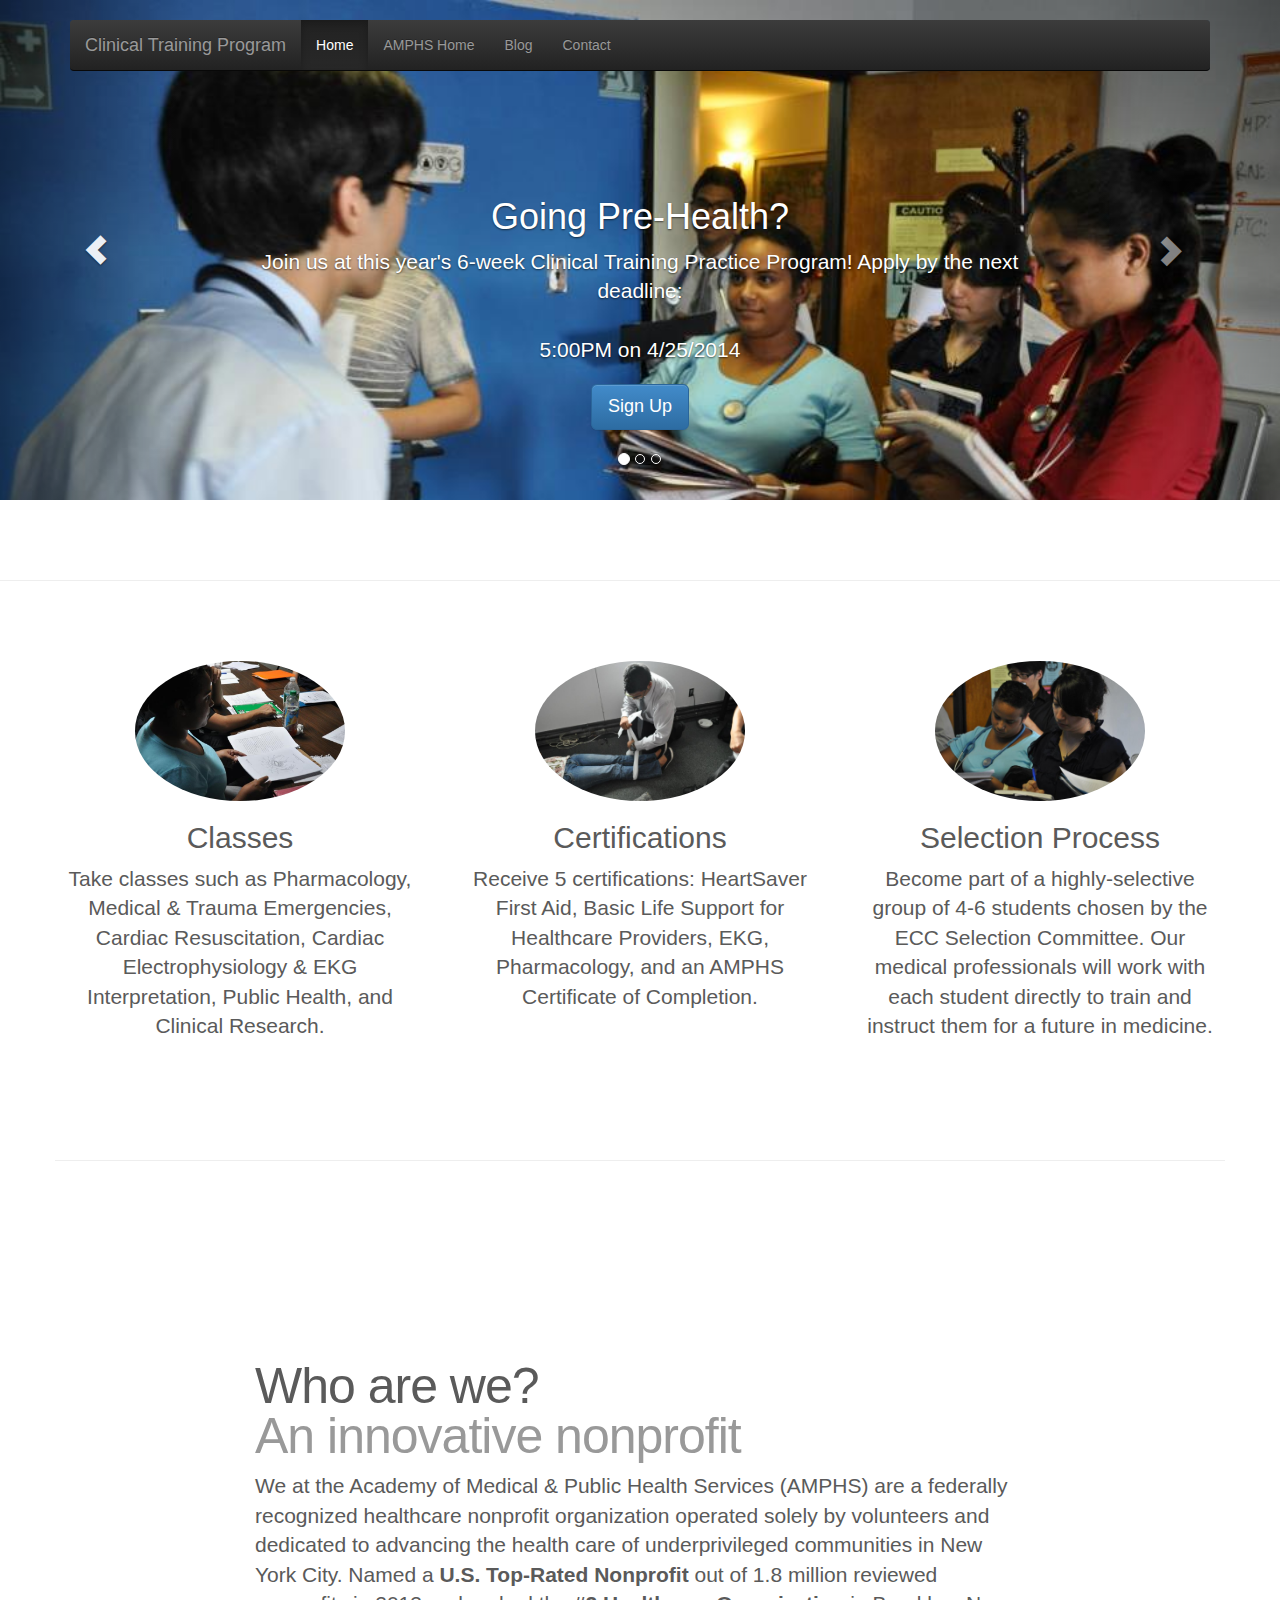
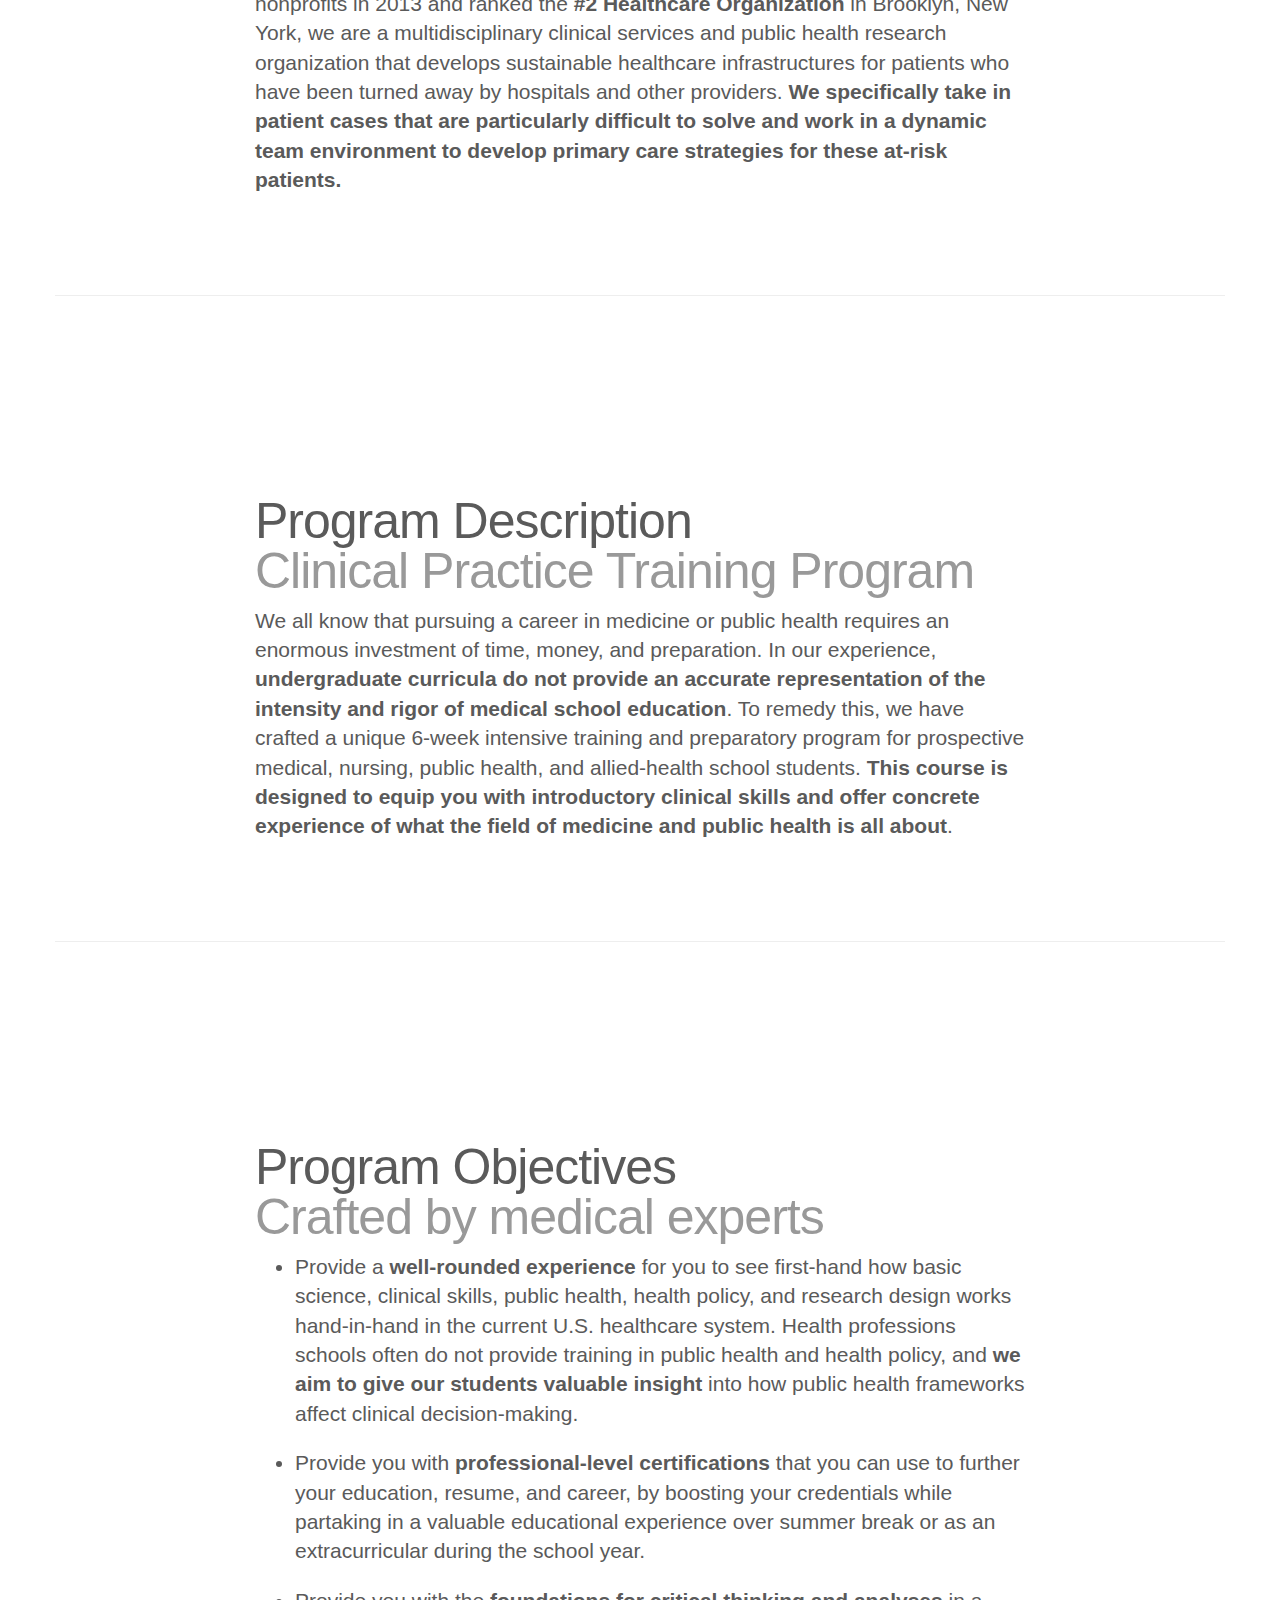
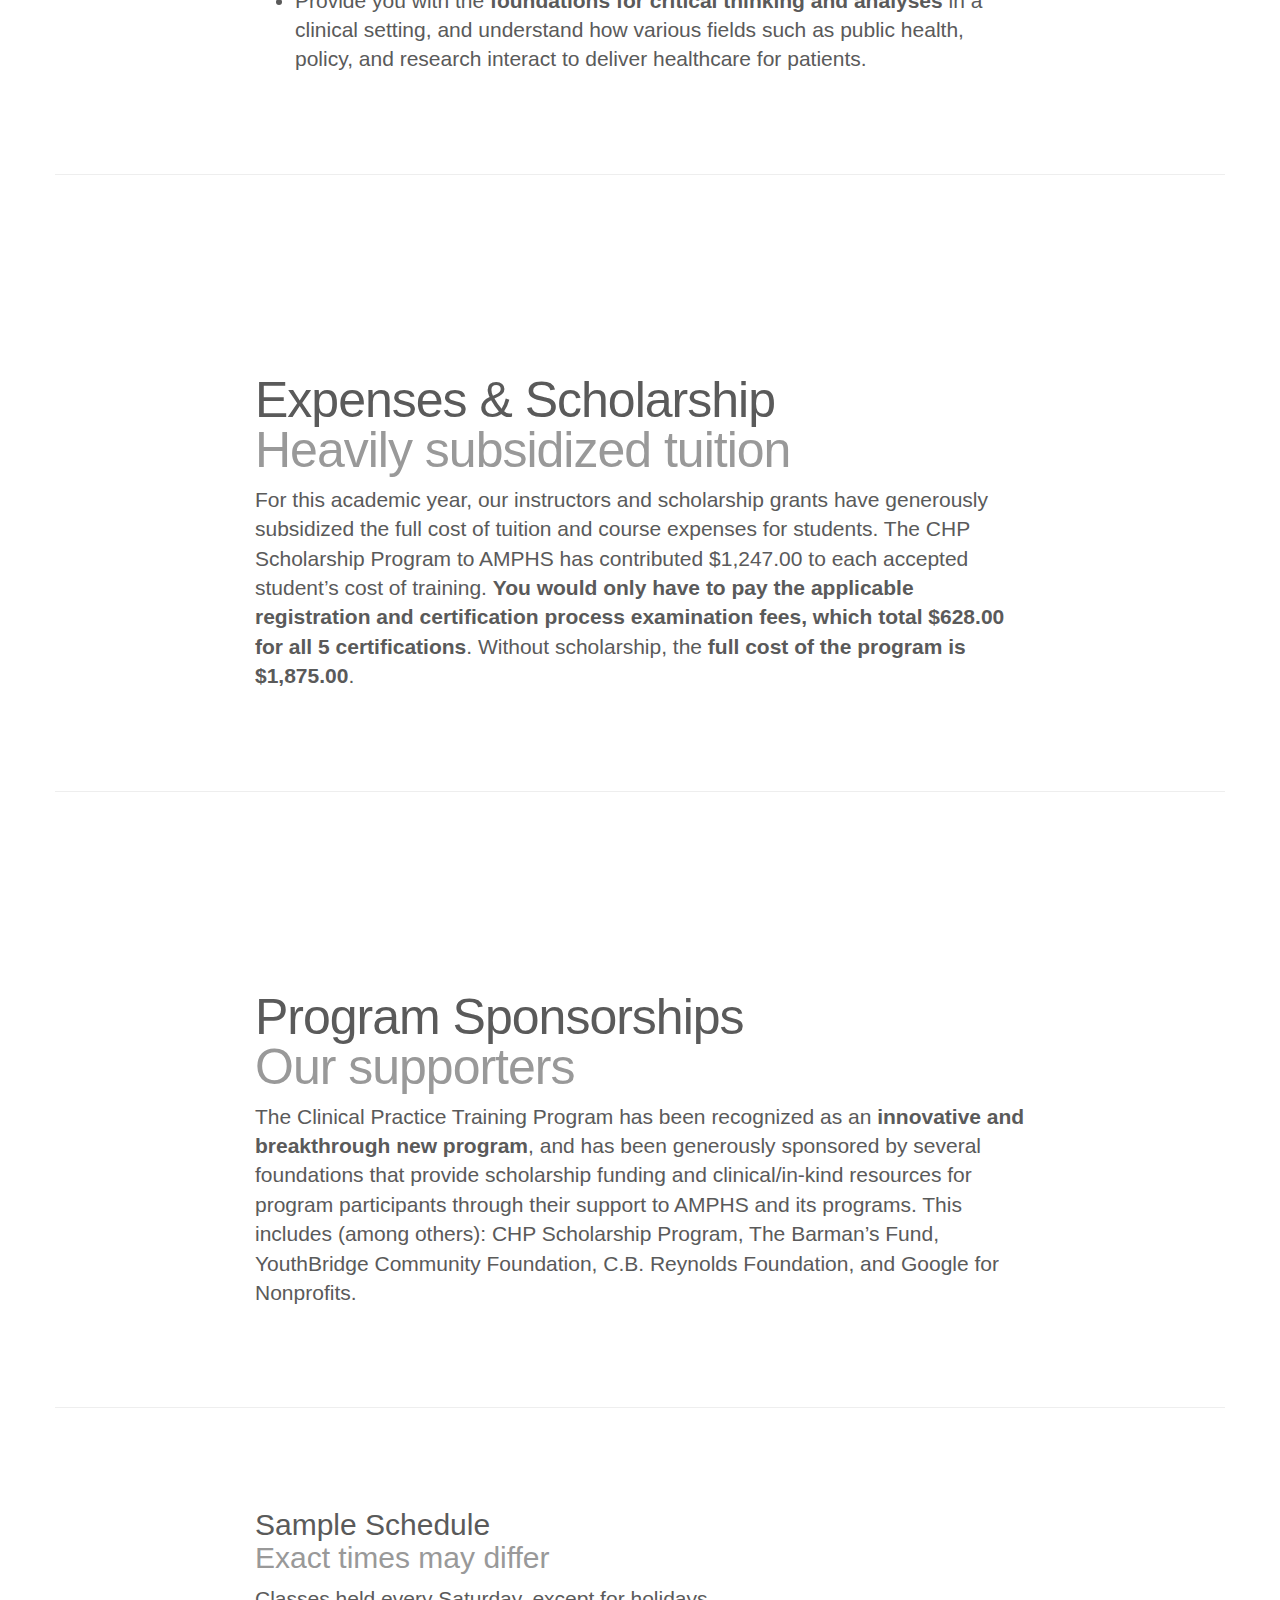
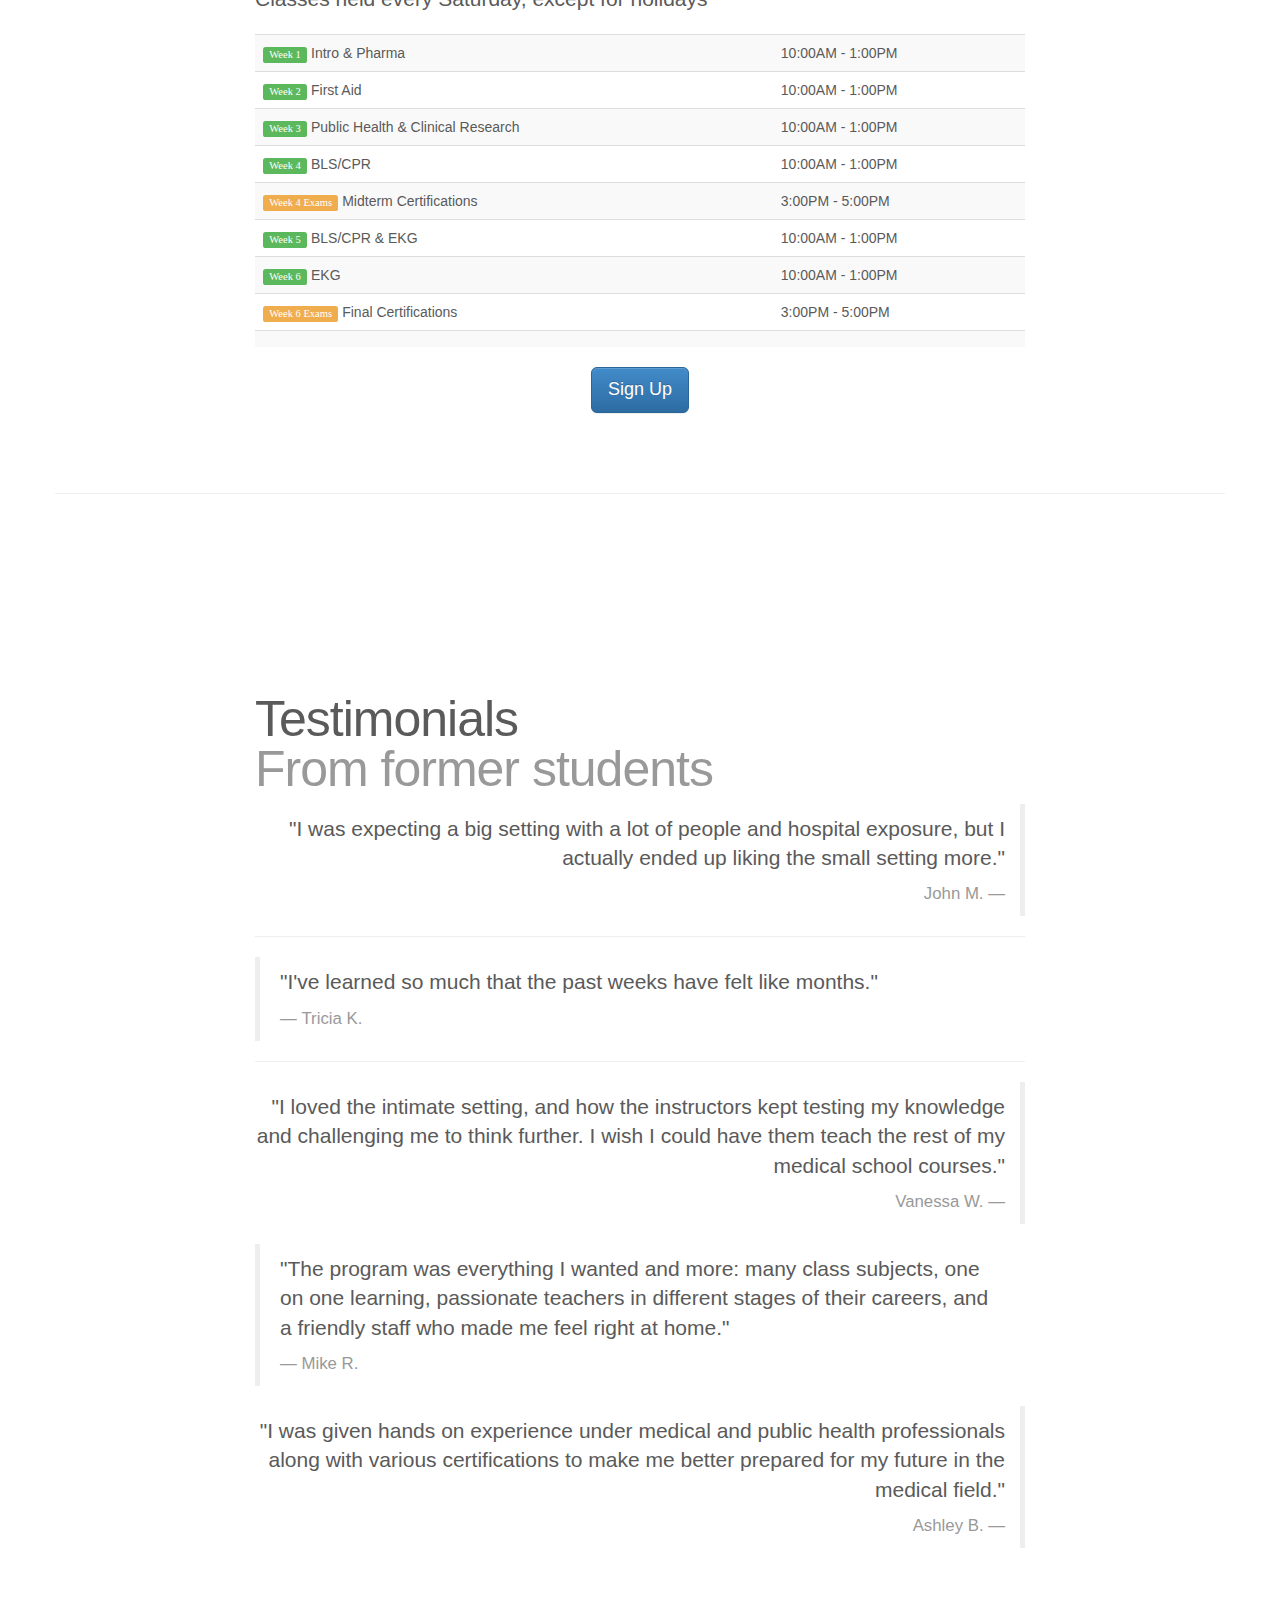
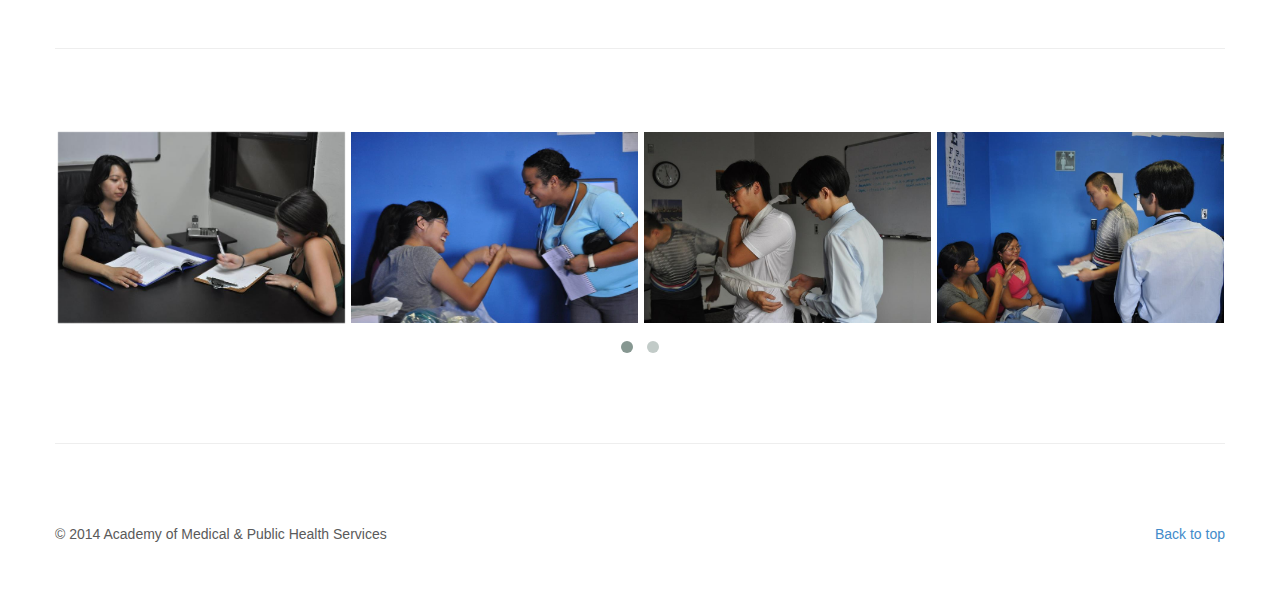
==== commit e108daf6: "final changes" ====
--- a/bootcamp.html
+++ b/bootcamp.html
@@ -121,7 +121,7 @@
         <div class="col-lg-4">
           <img class="img-circle img-small" src="img/l-2.jpg">
           <h2>Classes</h2>
-          <p class="lead">Take classes in Pharmacology, First Aid, Public Health, Clinical Research, BLS/CPR, and EKG. Each class will build upon the last, and will simulate a medical school environment.</p>
+          <p class="lead">Take classes such as Pharmacology, Medical & Trauma Emergencies, Cardiac Resuscitation, Cardiac Electrophysiology & EKG Interpretation, Public Health, and Clinical Research.</p>
         </div><!-- /.col-lg-4 -->
         <div class="col-lg-4">
           <img class="img-circle img-small" src="img/l-5.jpg">
@@ -200,7 +200,7 @@
               <tc>
                 <tr><td><span class="label label-success">Week 1</span> Intro & Pharma </td><td>10:00AM - 1:00PM</div></td></tr>
                 <tr><td><span class="label label-success">Week 2</span> First Aid </td><td>10:00AM - 1:00PM</td></tr>
-                <tr><td><span class="label label-success">Week 3</span> Public Health & Clinical Research <td>11:00AM - 2:00PM</td></tr>
+                <tr><td><span class="label label-success">Week 3</span> Public Health & Clinical Research <td>10:00AM - 1:00PM</td></tr>
                 <tr><td><span class="label label-success">Week 4</span> BLS/CPR </td><td>10:00AM - 1:00PM</td></tr>
                 <tr><td><span class="label label-warning">Week 4 Exams</span> Midterm Certifications</td> <td>3:00PM - 5:00PM</td></tr>
                 <tr><td><span class="label label-success">Week 5</span> BLS/CPR & EKG </td><td>10:00AM - 1:00PM</td></tr>
